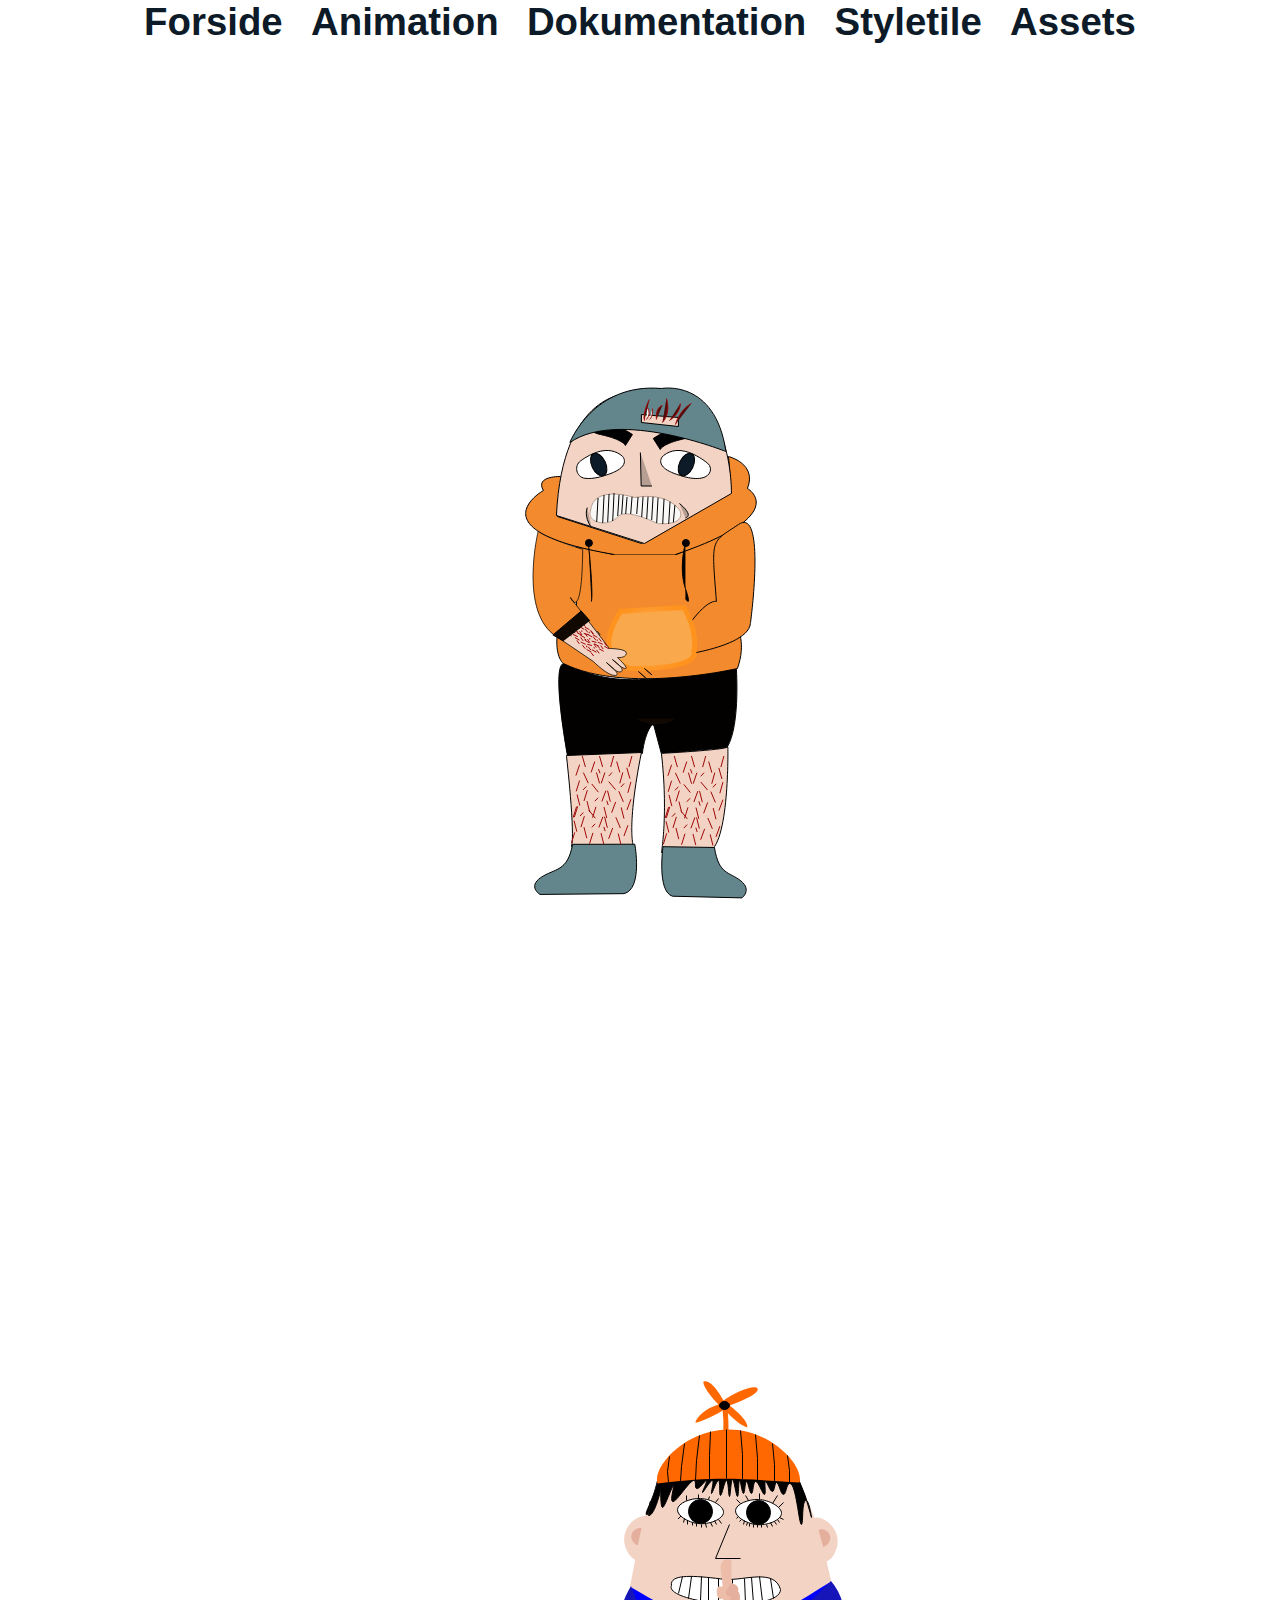
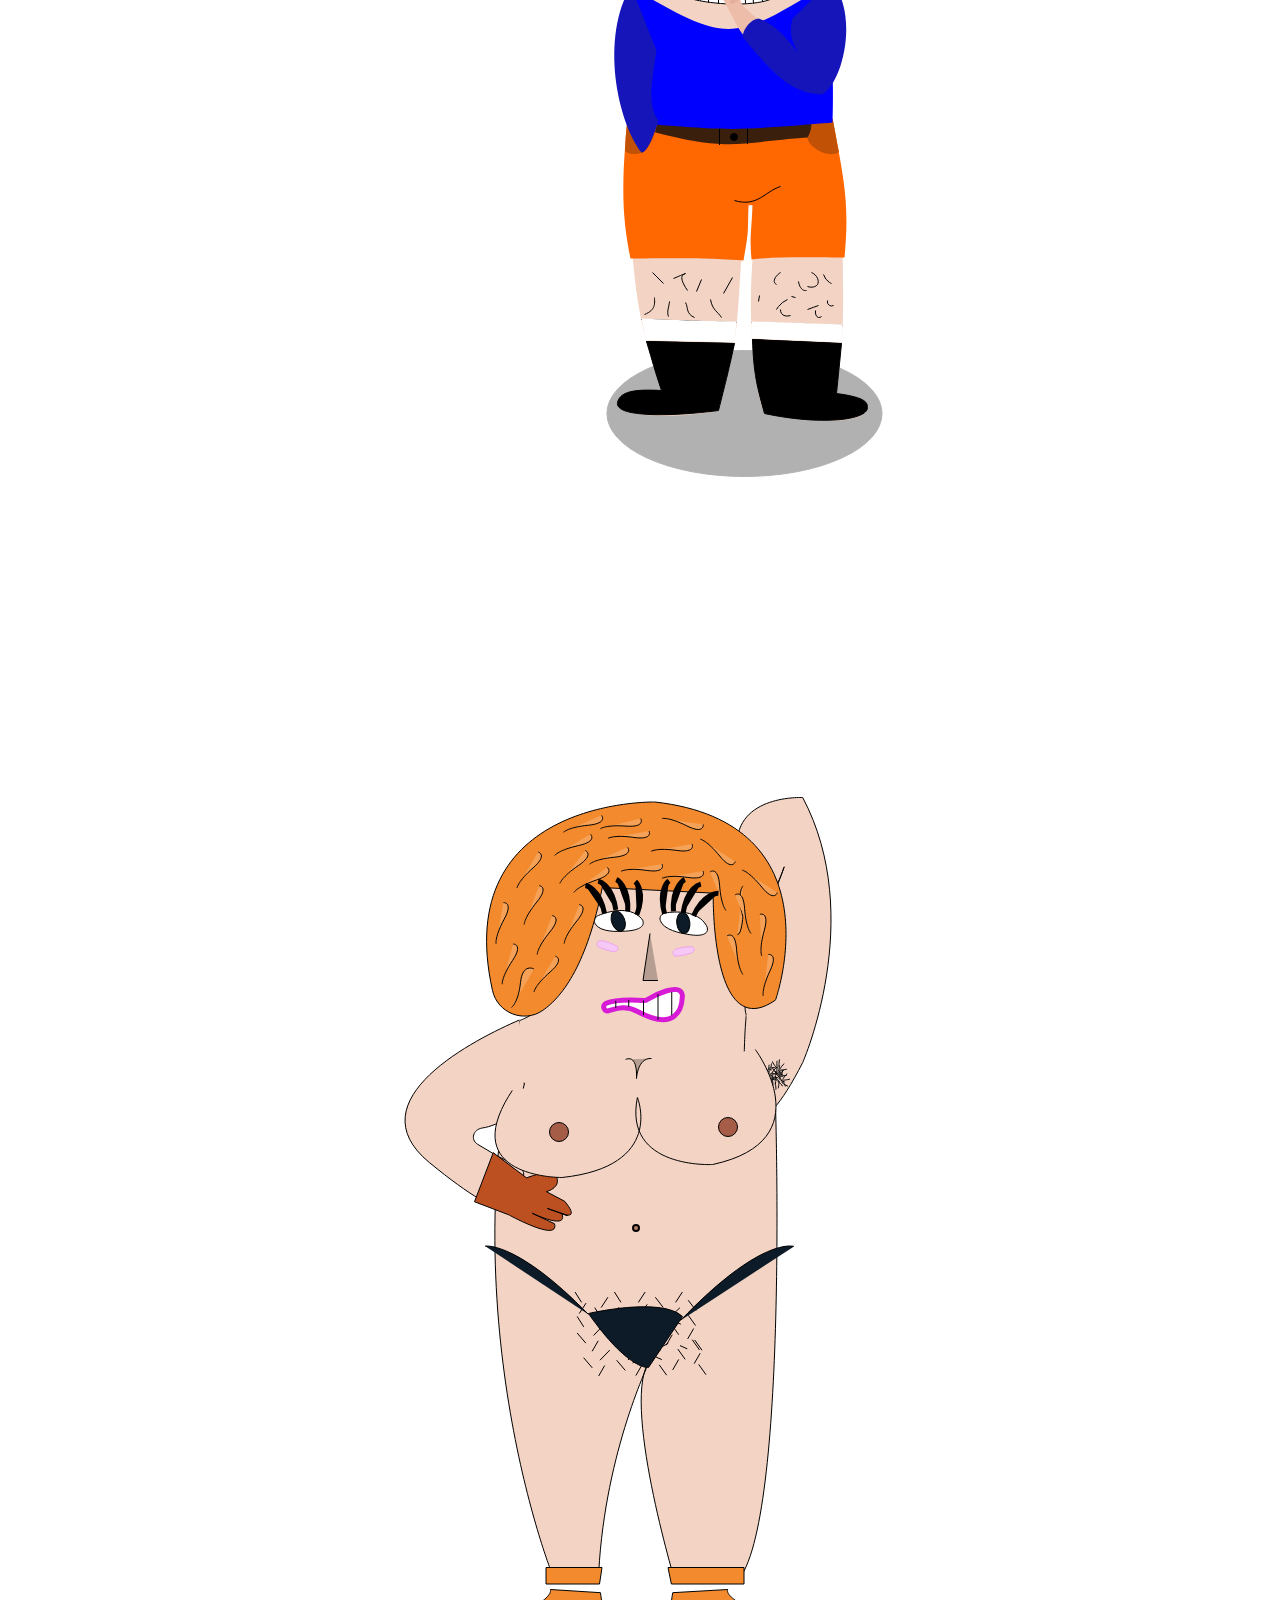
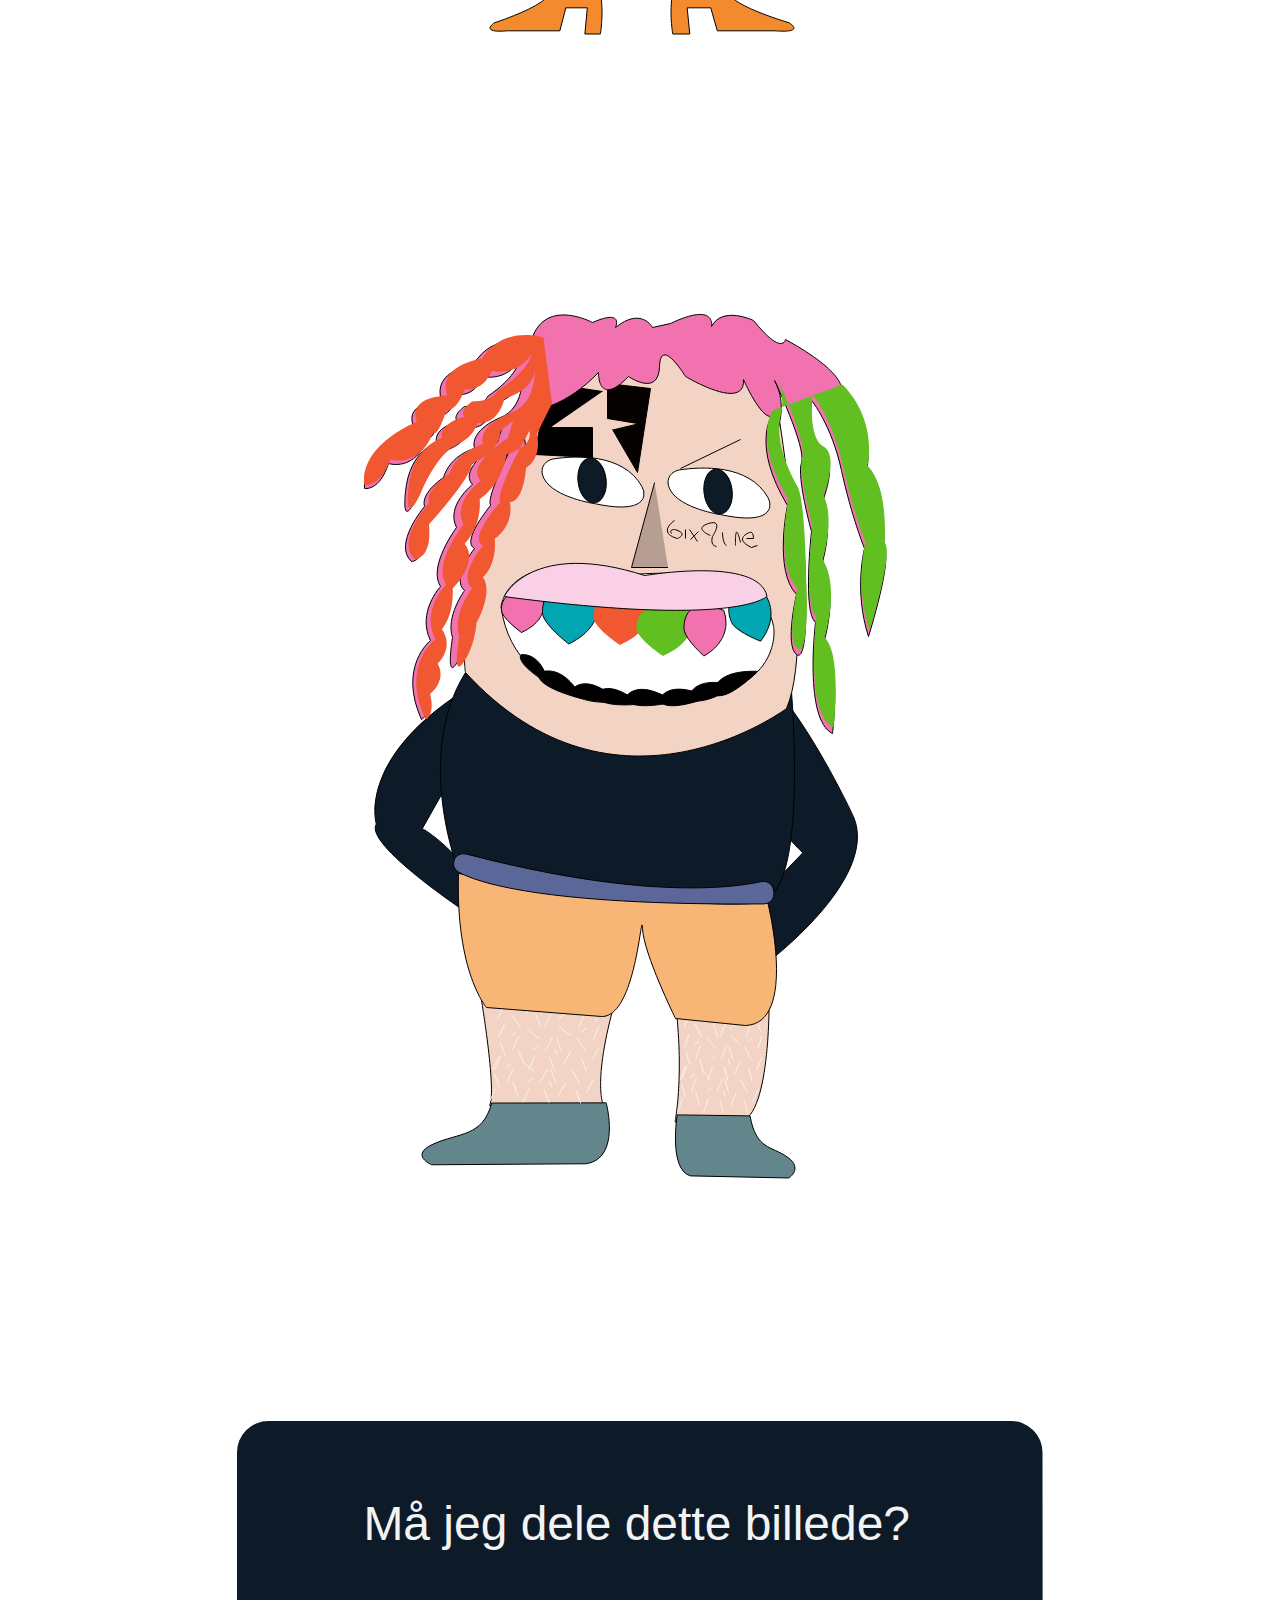
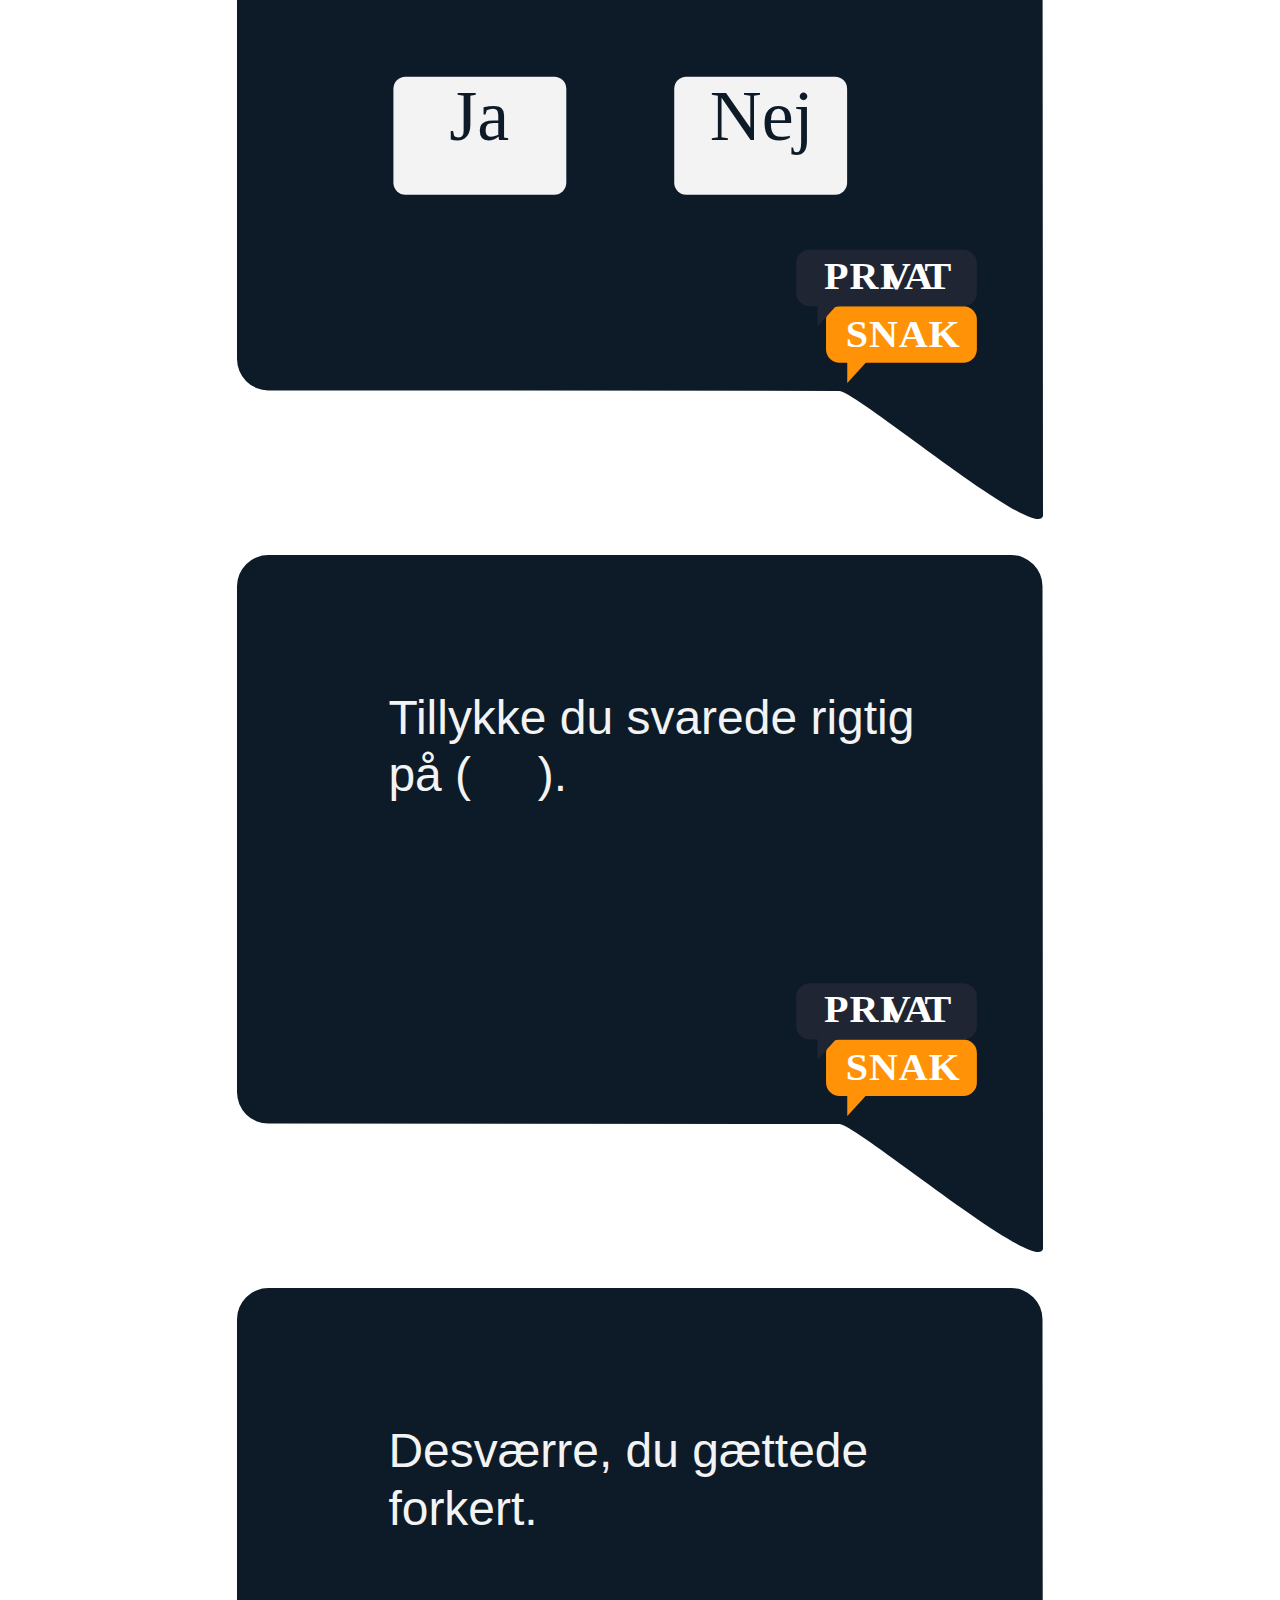
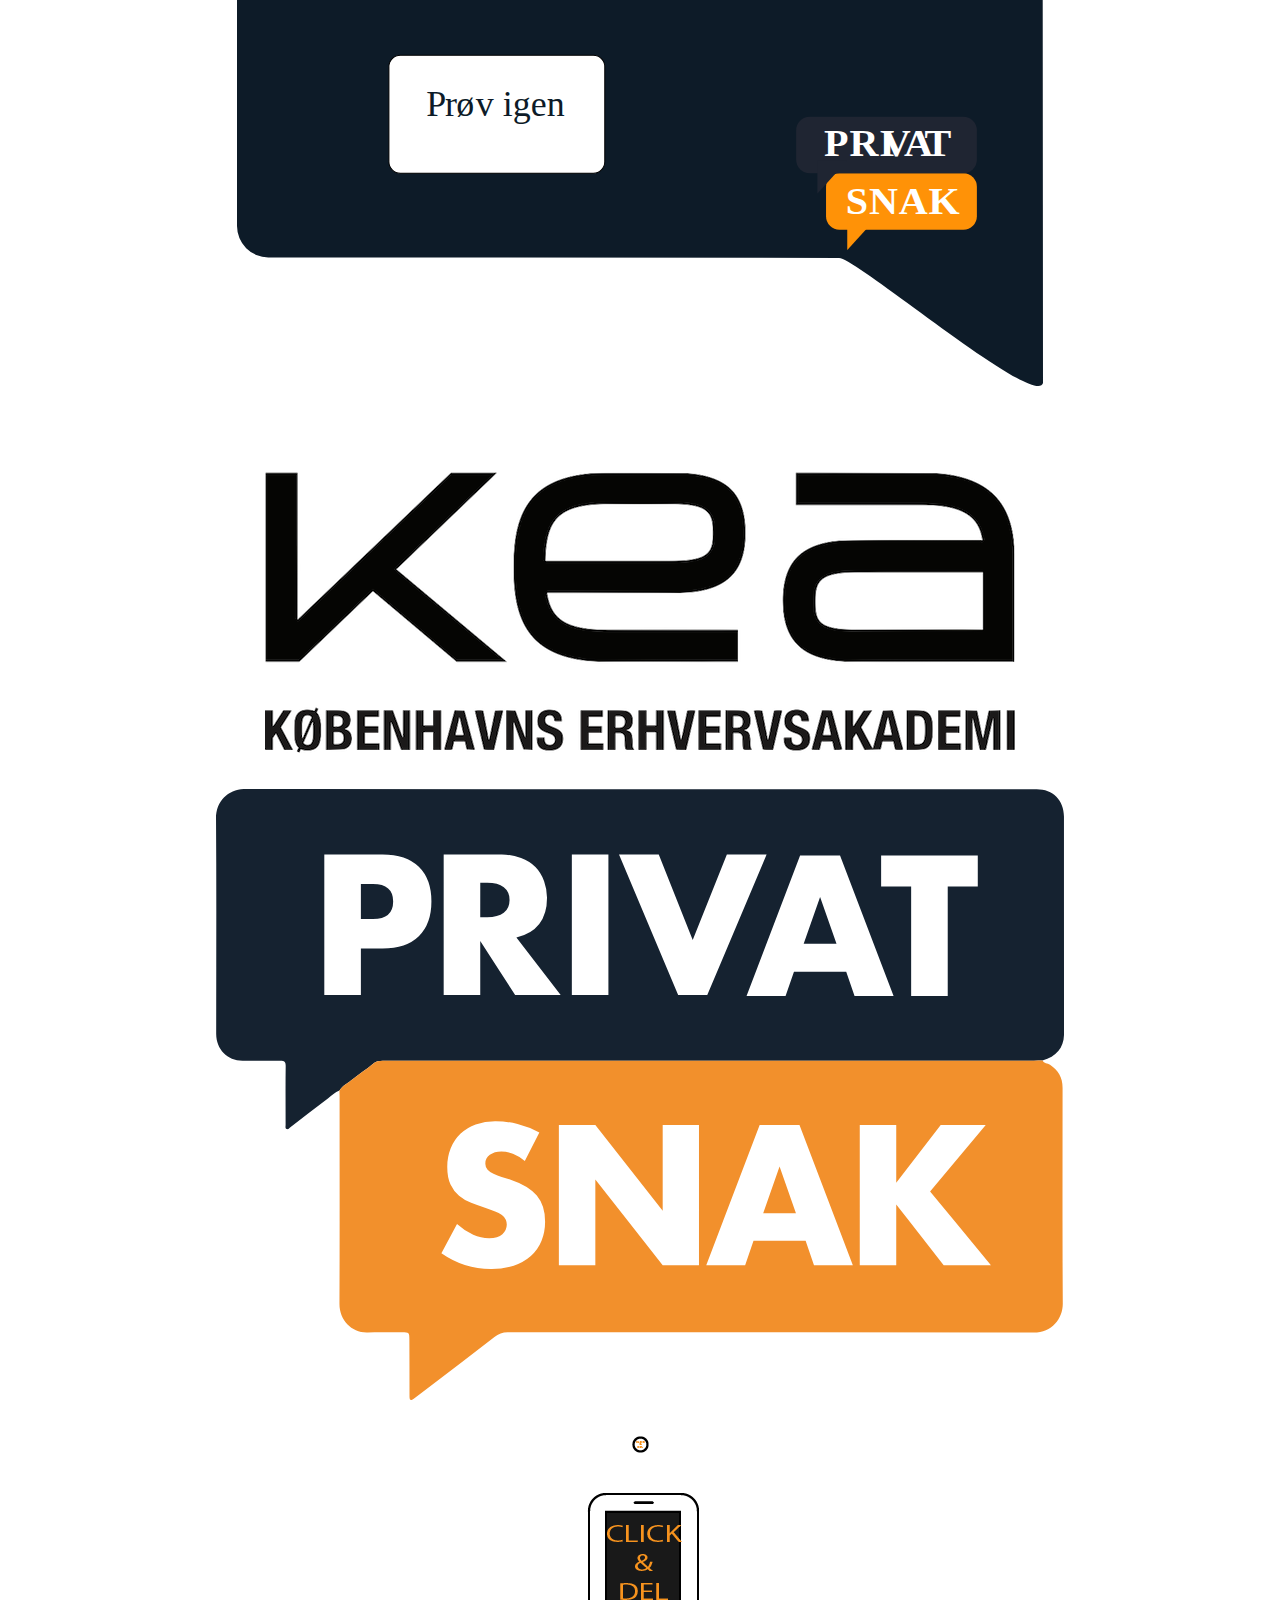
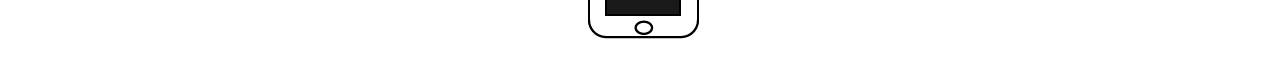
==== assetliste.html @ 9f712002 "navigation" ====
<!DOCTYPE html>
<html lang="en">

<head>
    <meta charset="UTF-8">
    <meta name="viewport" content="width=device-width, initial-scale=1.0">
    <meta http-equiv="X-UA-Compatible" content="ie=edge">
    <title> Title </title>

    <link rel="icon" type="image/png" sizes="180x180" href="Index_ikon-01.png">

    <link rel="icon" type="image/png" sizes="32x32" href="Nav%20Ikon-01.png">

    <link rel="icon" type="image/png" sizes="16x16" href="fav_ikon-01.png">

    <link rel="stylesheet" href="index.css" type="text/css">

</head>
<header>

    <nav>
        <a href="forside">Forside</a>
        <a href="">Animation</a>
        <a href="index.html">Dokumentation</a>
        <a href="styletile.html">Styletile</a>
        <a href="assetliste.html">Assets</a>
    </nav>

</header>

<body>
    <p> <img alt="baggrund" src="baggrund_redesign-01.svg"> </p>
    <p> <img alt="forgrund" src="forgrund.svg"> </p>
    <p> <img alt="telefon" src="phone_walk_rettet-01.svg"> </p>
    <p> <img alt="doer aaben" src="doer_aaben.svg"> </p>
    <p> <img alt="doer lukket" src="doer_lukket.svg"> </p>
    <p> <img alt="hovedperson" src="hovedpersonen-01.svg"> </p>
    <p> <img alt="hovedperson walkcycle" src="walk_hovedpersonen-01.svg"> </p>
    <p> <img alt="noerd" src="noerd_walkcycle_ny-01.svg"> </p>
    <p> <img alt="noerd" src="noerd_sprite_tilkasper-01.svg"> </p>
    <p> <img alt="kvinde" src="noegen_dame-01.svg"> </p>
    <p> <img alt="kvinde walkcycle" src="kvinde_walkcycle-01.svg"> </p>
    <p> <img alt="kat" src="kat_walkcycle_done-01.svg"> </p>
    <p> <img alt="6ix9ine" src="6ix9ine-01.svg"> </p>
    <p> <img alt="6ix9ine walkcycle" src="walk_6ix9ine-01.svg"> </p>
    <p> <img alt="valg" src="valg_01.svg"> </p>
    <p> <img alt="rigtigt valg" src="rigtigt_svar.svg"> </p>
    <p> <img alt="forkert valg" src="forkert_valg.svg"> </p>
    <p> <img alt="pjece" src="pjece_logoer_projekt-01.svg"> </p>
    <p> <img alt="kea logo" src="Kea_logo.png"> </p>
    <p> <img alt="privat snak logo" src="PrivatSnak_logo.svg"> </p>
    <p> <img alt="ikon" src="fav_ikon-01.png"></p>
    <p> <img alt="click og del" src="Index_ikon-01.png"> </p>
</body>

</html>
---- index.css ----
body {
    margin: 0 auto;
    width: 100%;
    display: flex;
    flex-direction: column;
    align-items: center;
    text-align: center;
    background: white;

}

#styletile {
    width: 100%;
    height: 100%;
}

h1 {
    font-family: arial;
    color: #F8B676;
}

#idebeskrivelse p {
    width: 90vw;
    font-family: arial;

}


#moodboard object {
    width: 90vw;
    height: 600px;

}

#sekvensdiagram object {
    width: 50vw;
    height: 700px;
}

#flowchart object {
    width: 50vw;
    height: 600px;
}

#layoutdiagram object {
    width: 50vw;
    height: 600px;
}

header h1 {
    color: #F38B2E;
    height: 40px;
    align-self: stretch;

}

header h1 {
    color: #F38B2E;
    font-family: arial;
    font-size: 6vw;
    padding-top: 1em;

}

header a {
    color: #0D1B28;
    font-family: arial;
    text-decoration: none;
    font-size: 3vw;
    font-weight: 600;

}

footer {
    height: 300px;
    background: white;
    align-self: stretch;
}

footer p {
    font-family: arial;
    font-size: 1.5em;
    color: #0D1B28;
    padding-top: 5em;
    margin: 0;
}

nav {
    font-family: arial;
    font-size: 1.4em;
    color: #0D1B28;
    justify-content: space-between;

    text-decoration: none;
}

nav a {
    padding: 20px 10px;
    border: 1px solid white;
}
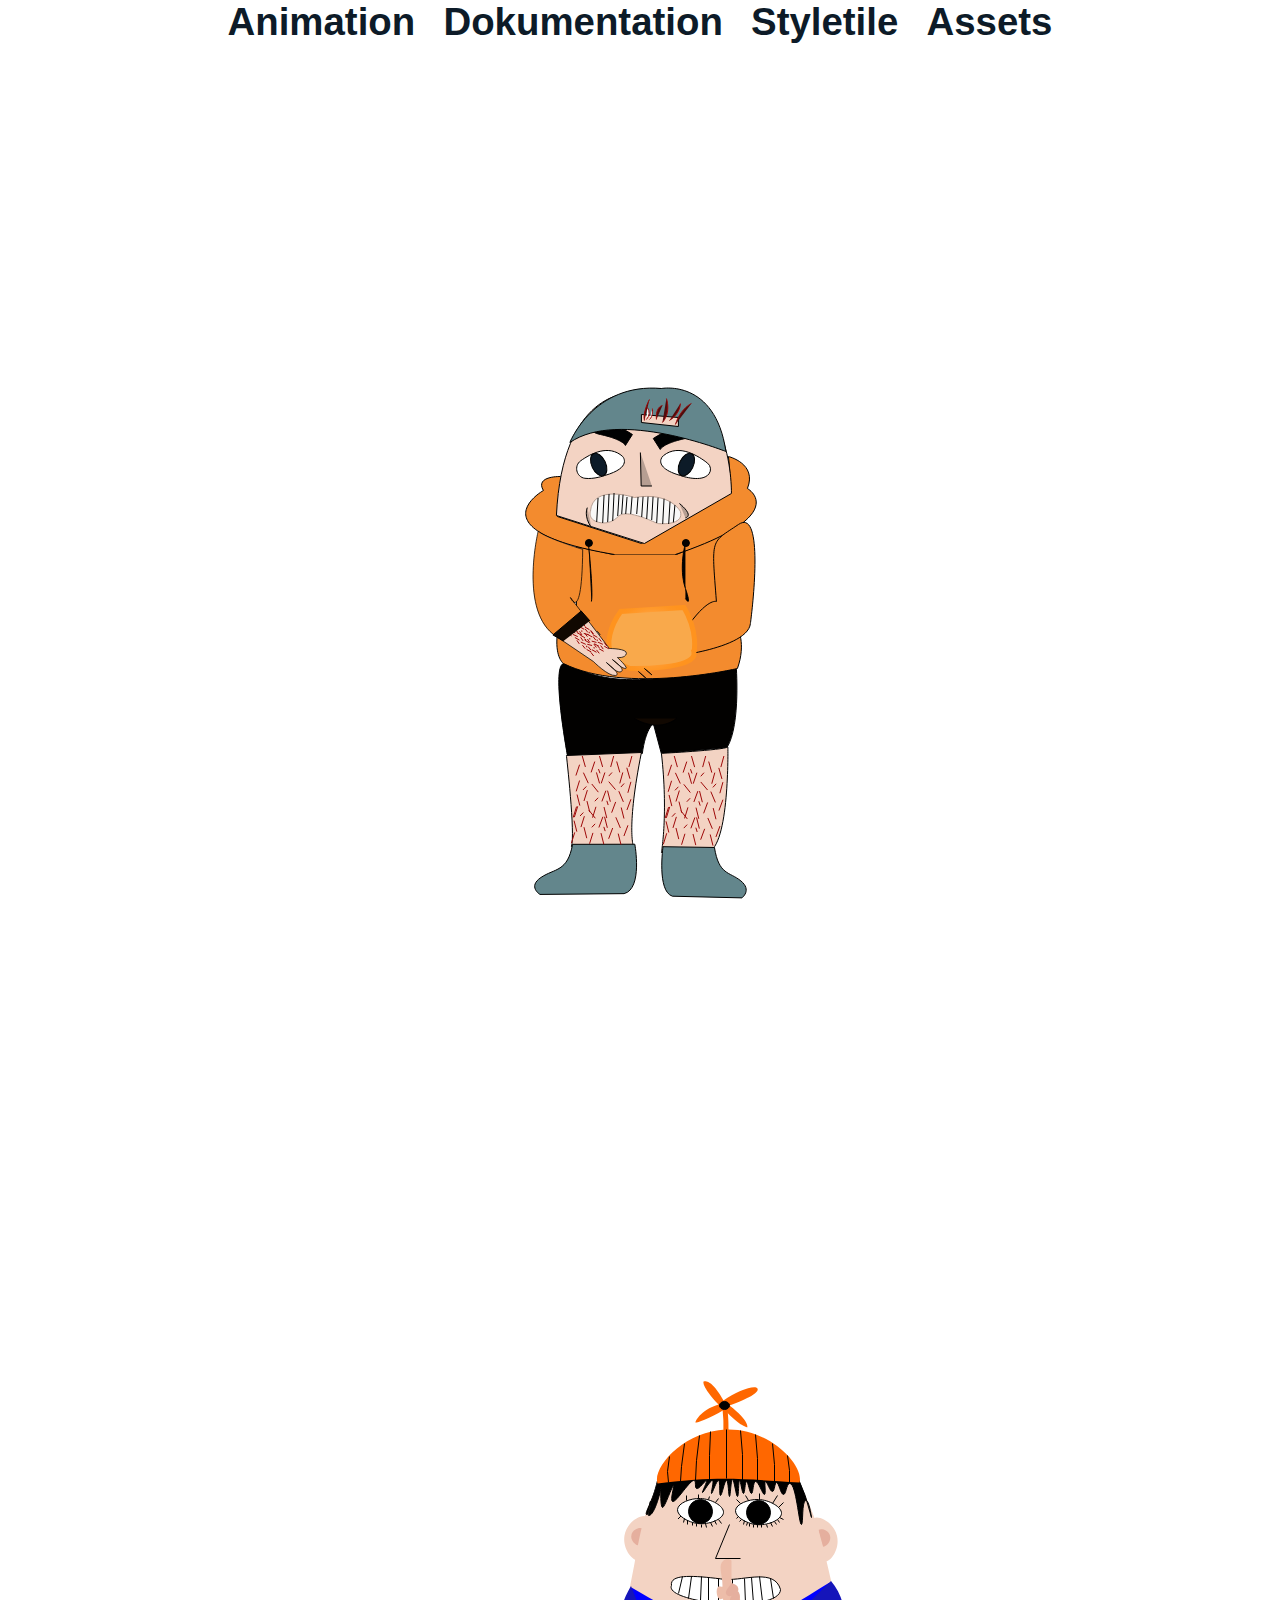
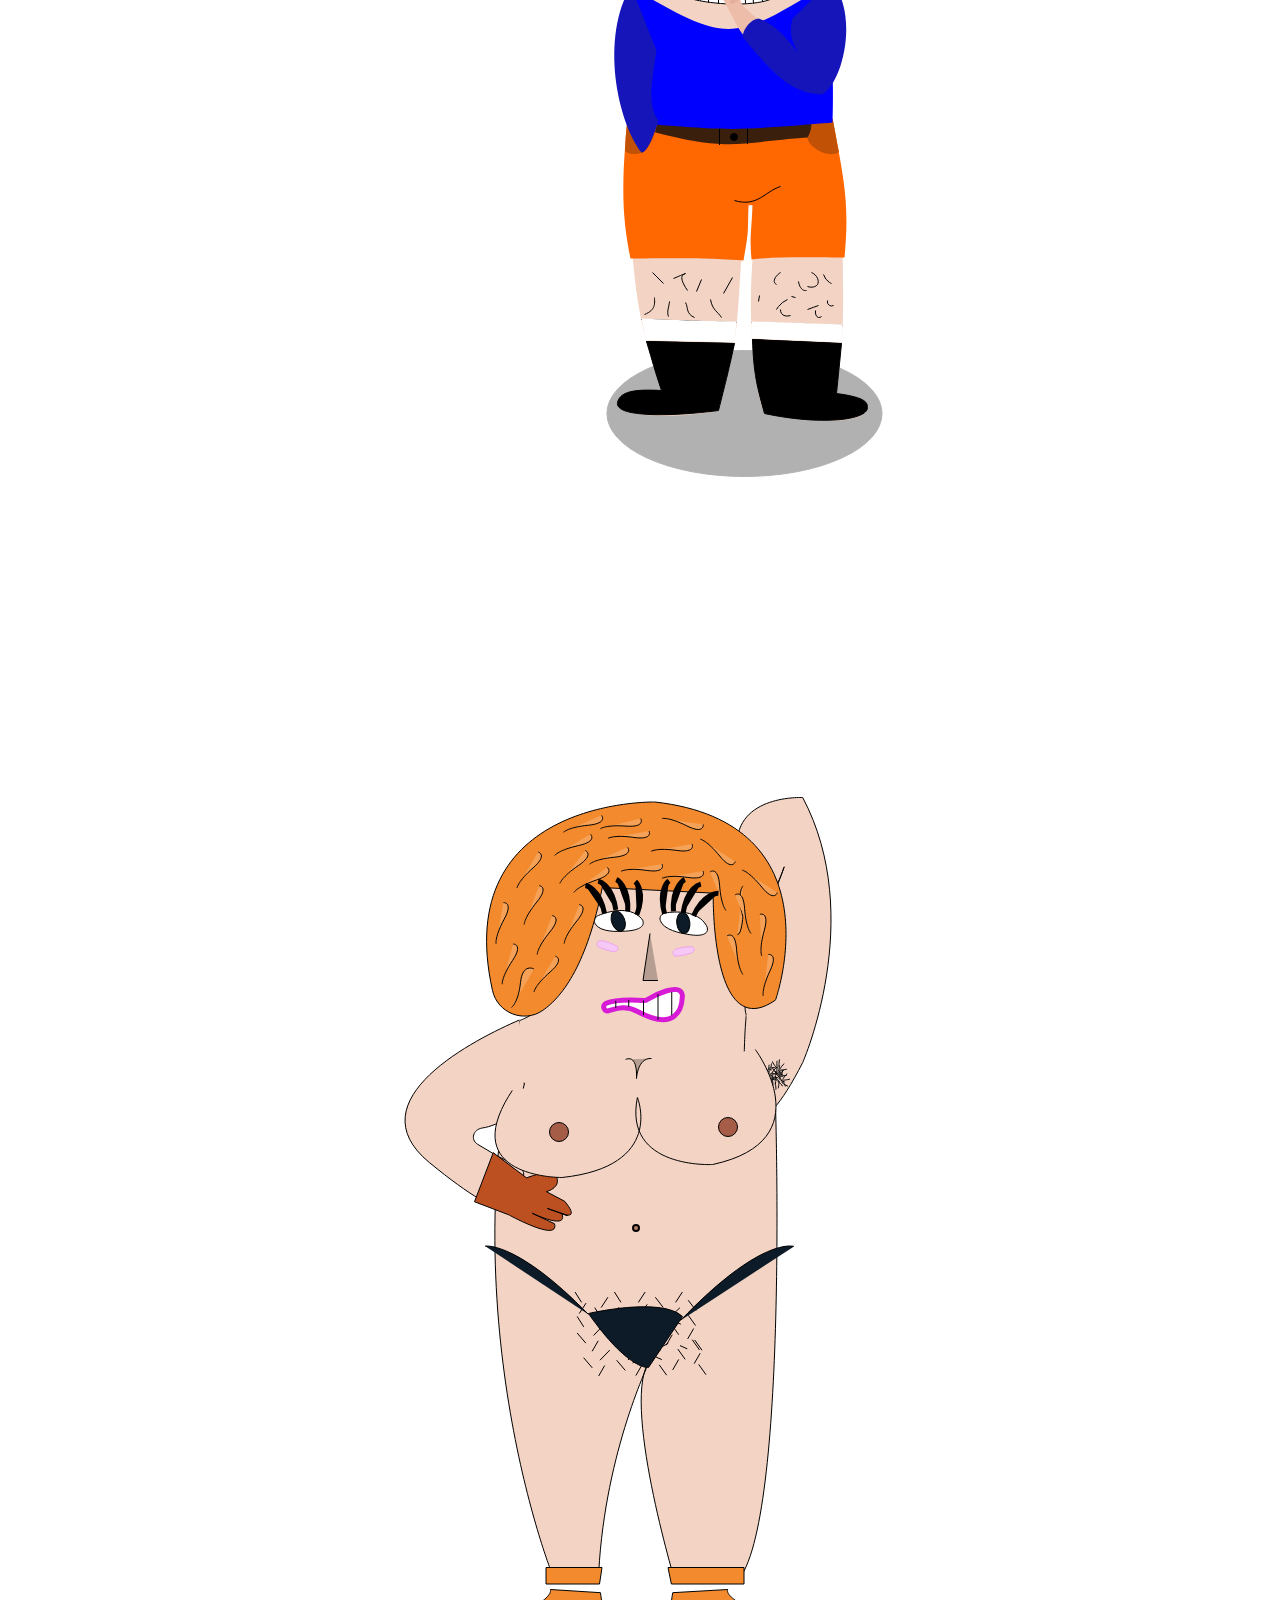
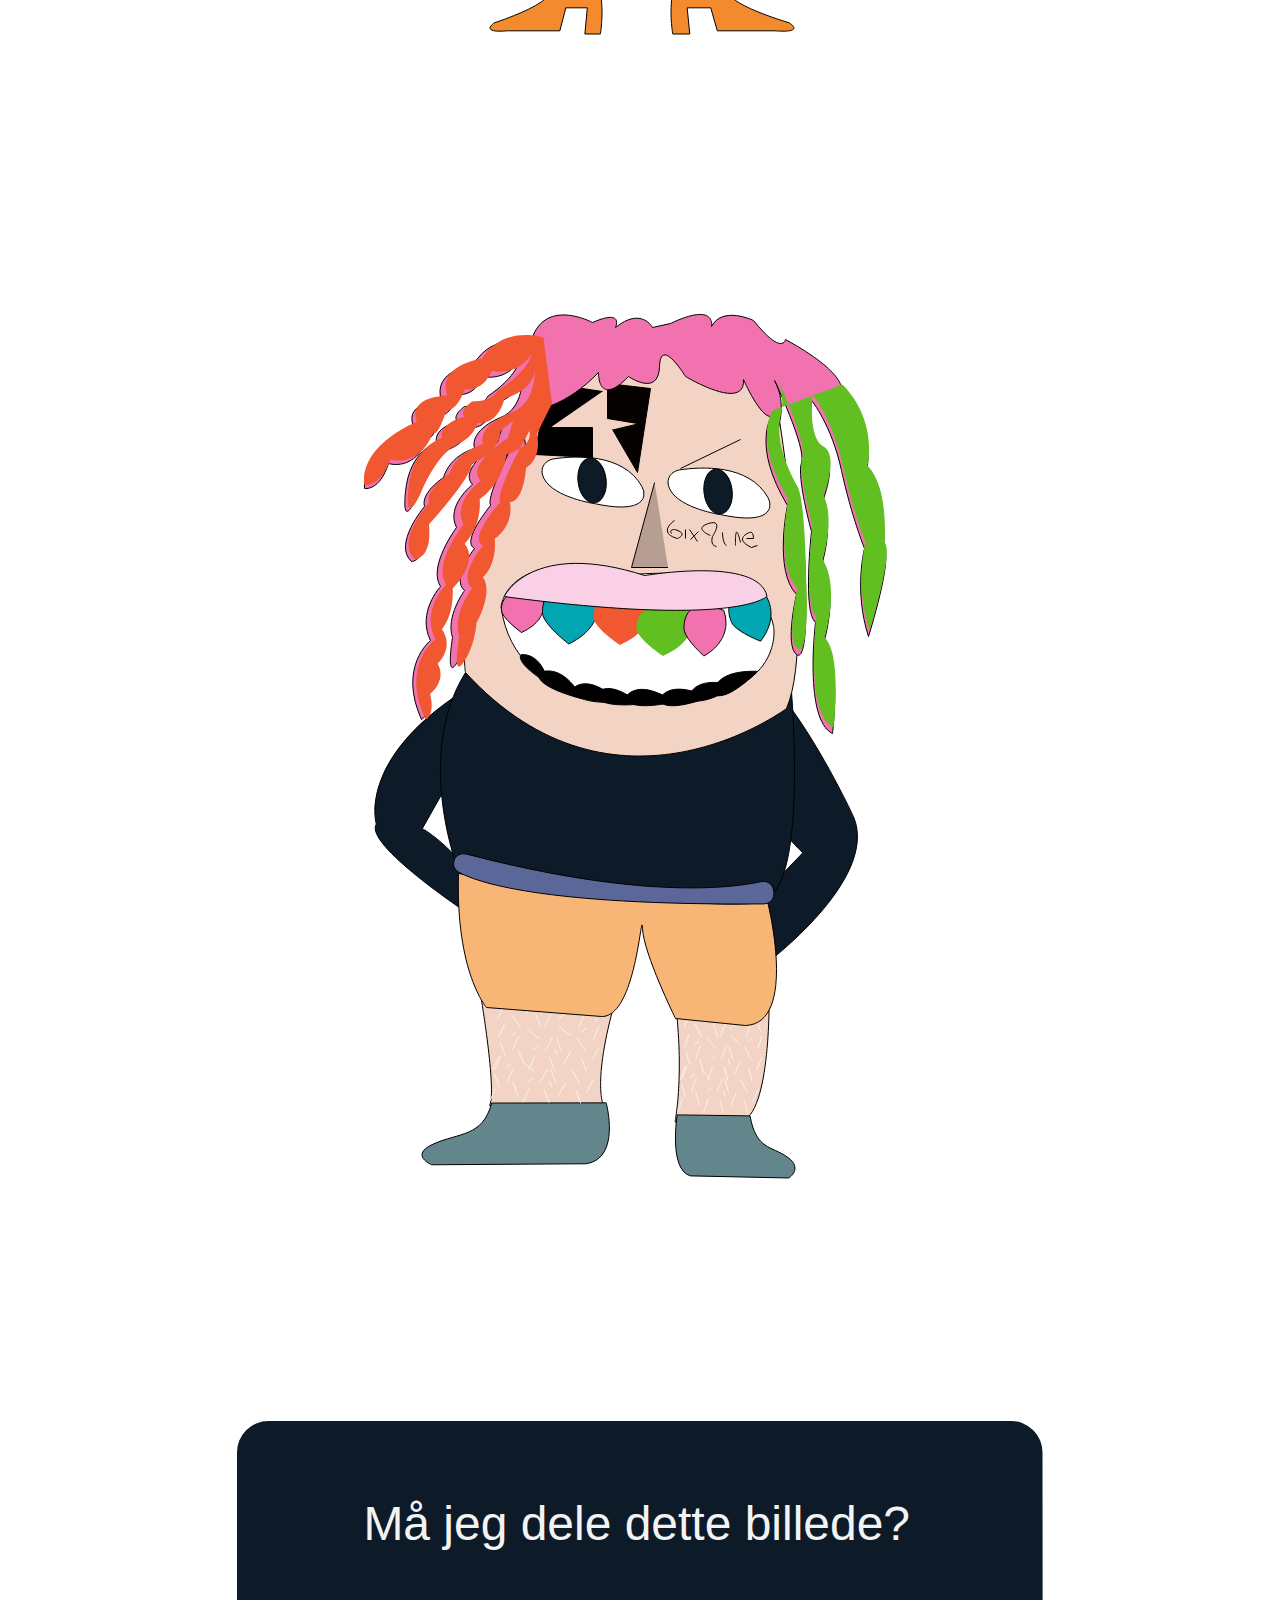
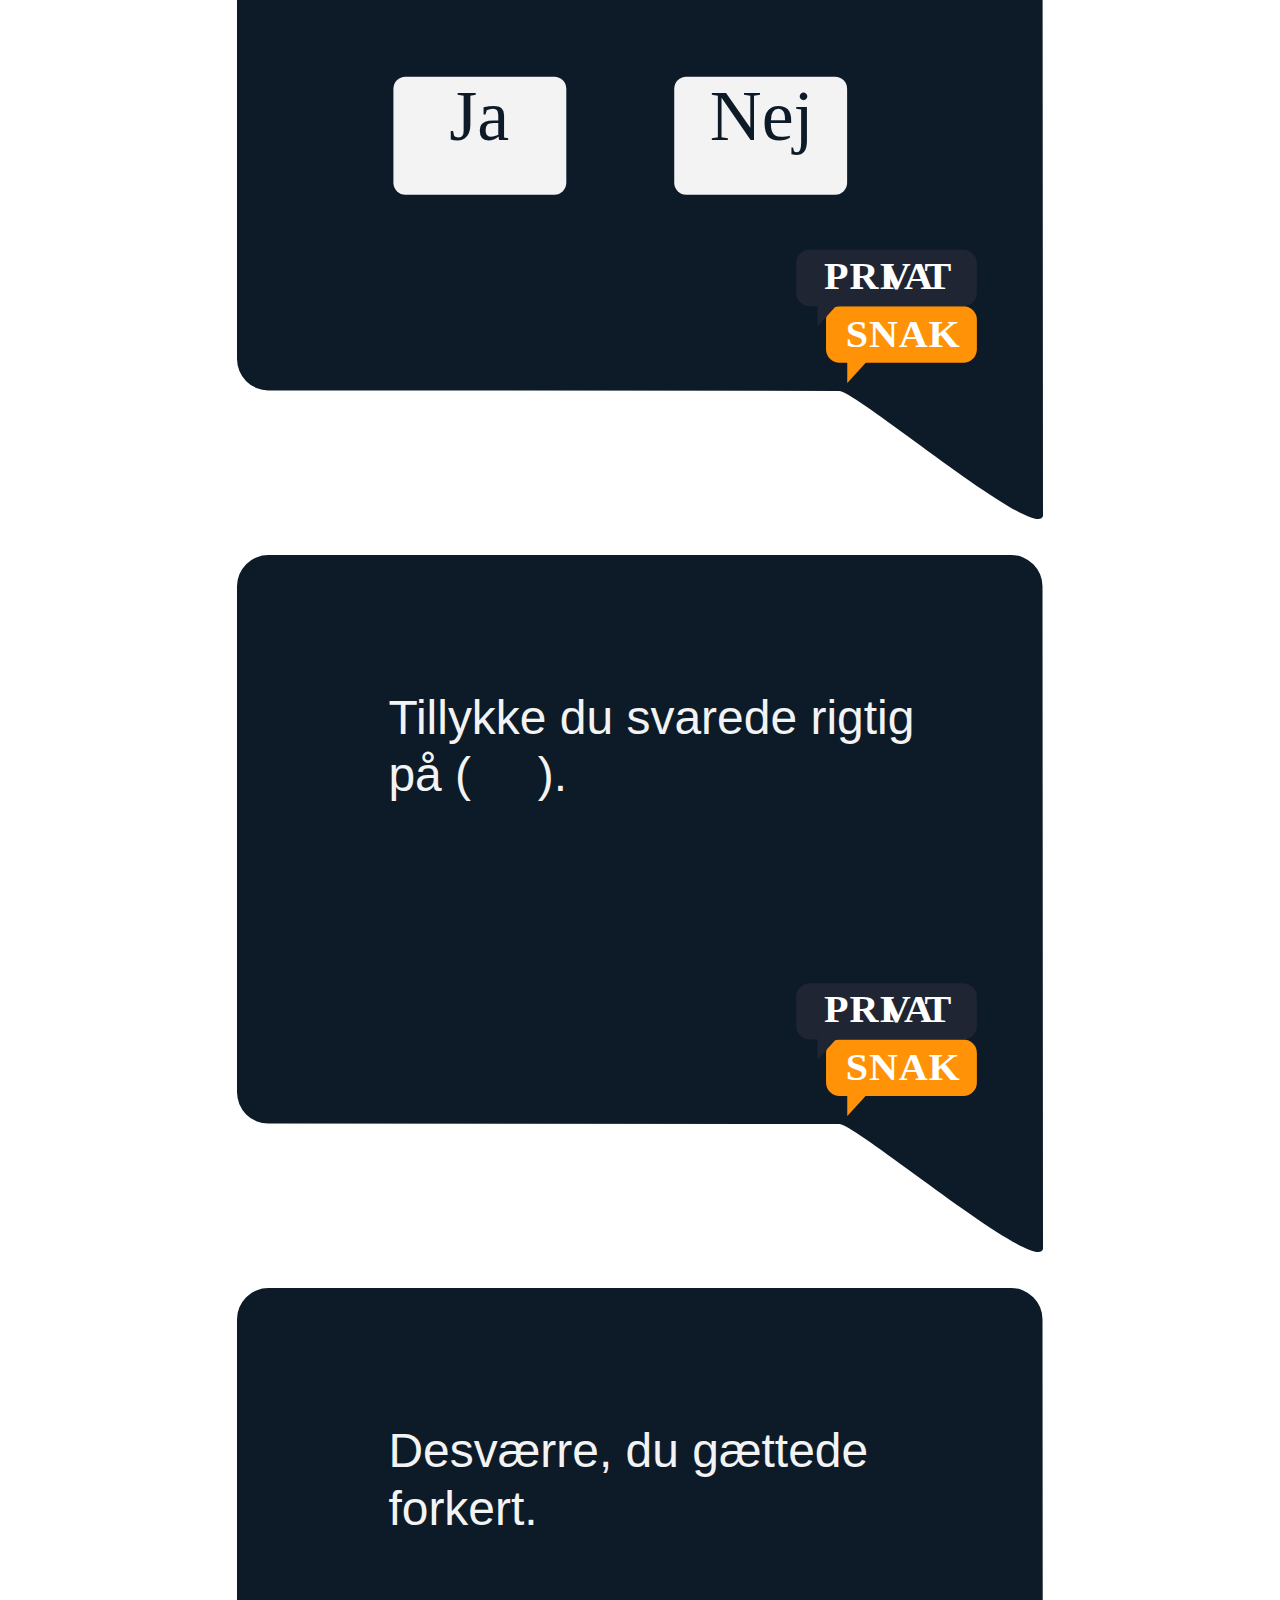
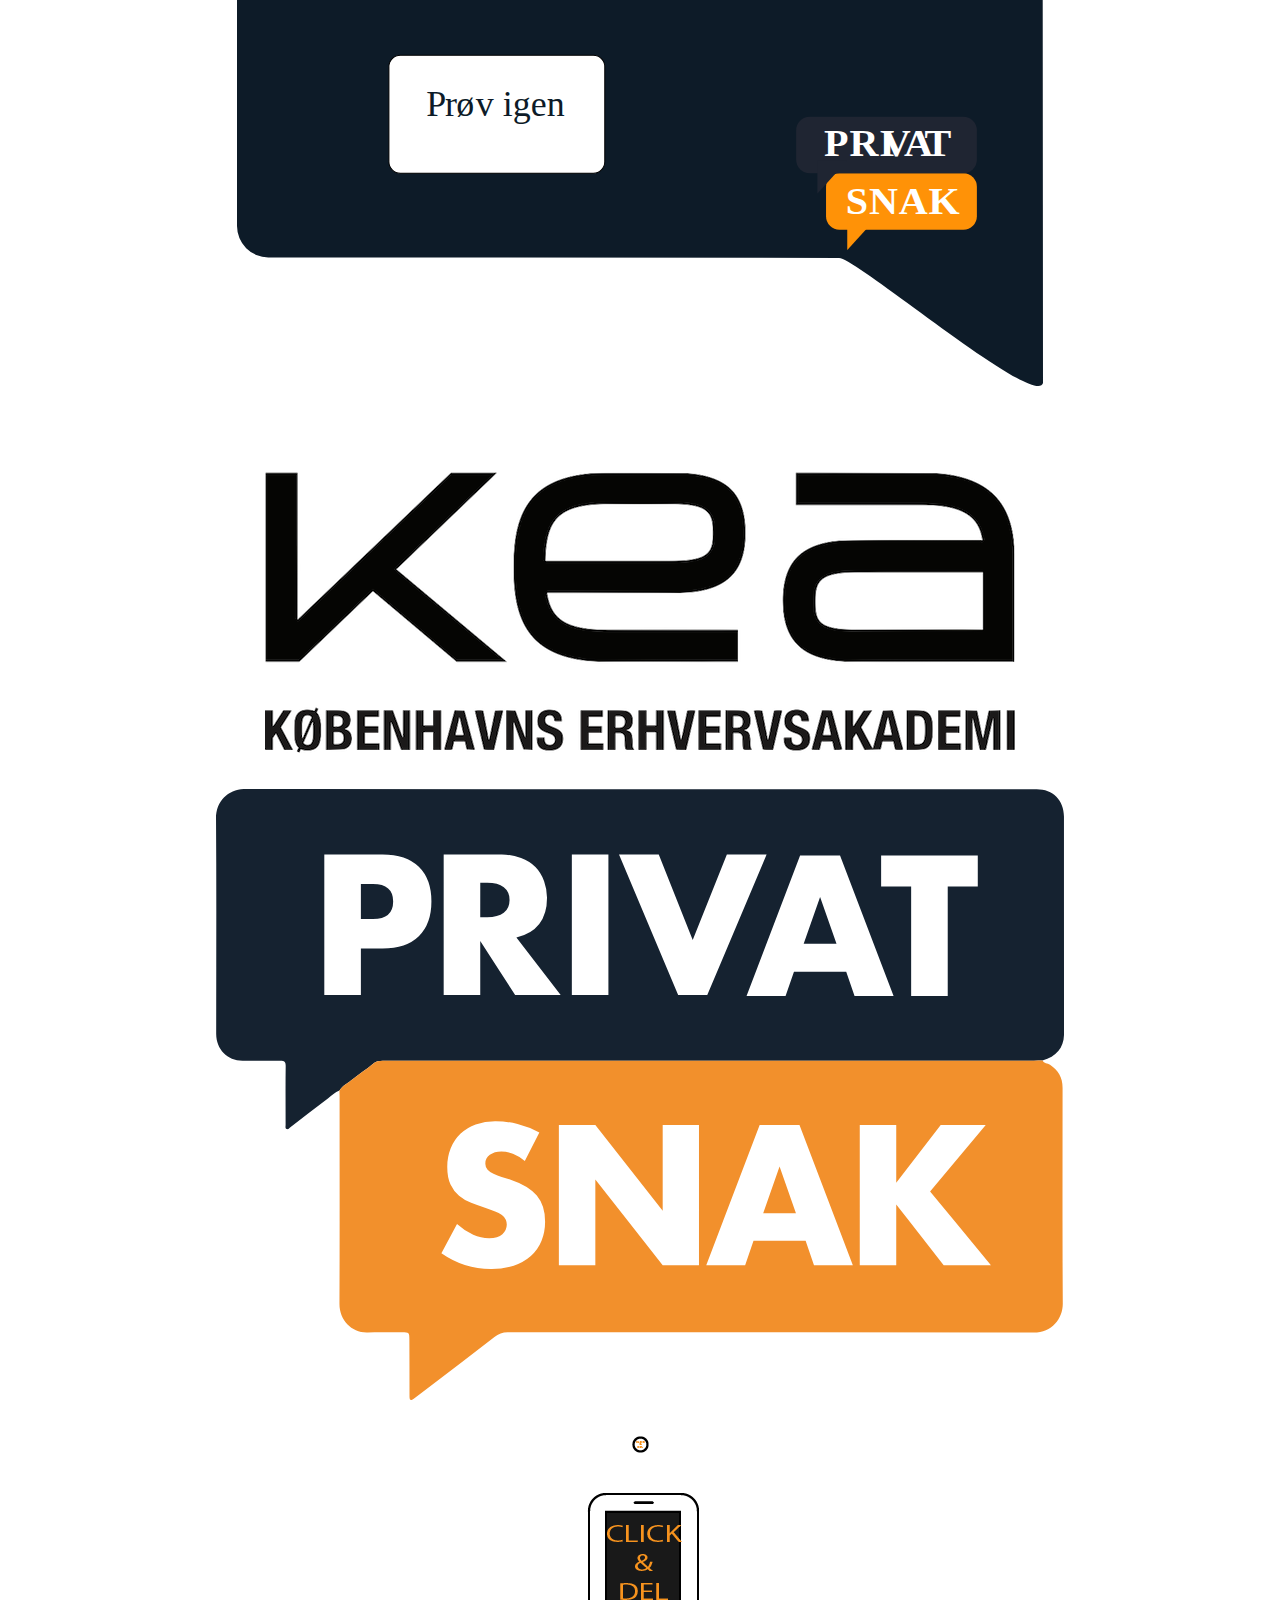
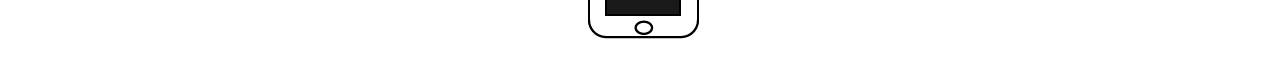
==== commit b6a9c69e: "nav: forside fjernet" ====
--- a/assetliste.html
+++ b/assetliste.html
@@ -19,7 +19,7 @@
 <header>
 
     <nav>
-        <a href="forside">Forside</a>
+
         <a href="">Animation</a>
         <a href="index.html">Dokumentation</a>
         <a href="styletile.html">Styletile</a>
--- a/index.css
+++ b/index.css
@@ -6,6 +6,8 @@
     align-items: center;
     text-align: center;
     background: white;
+
+
 
 }
 
@@ -48,17 +50,13 @@
 }
 
 header h1 {
-    color: #F38B2E;
-    height: 40px;
+    font-family: arial;
+    color: white;
+    font-size: 6.5vw;
+    padding-top: 7em;
     align-self: stretch;
-
-}
-
-header h1 {
-    color: #F38B2E;
-    font-family: arial;
-    font-size: 6vw;
-    padding-top: 1em;
+    background-image: url(forside-01.png);
+    background-size: 100%
 
 }
 
@@ -68,6 +66,7 @@
     text-decoration: none;
     font-size: 3vw;
     font-weight: 600;
+
 
 }
 
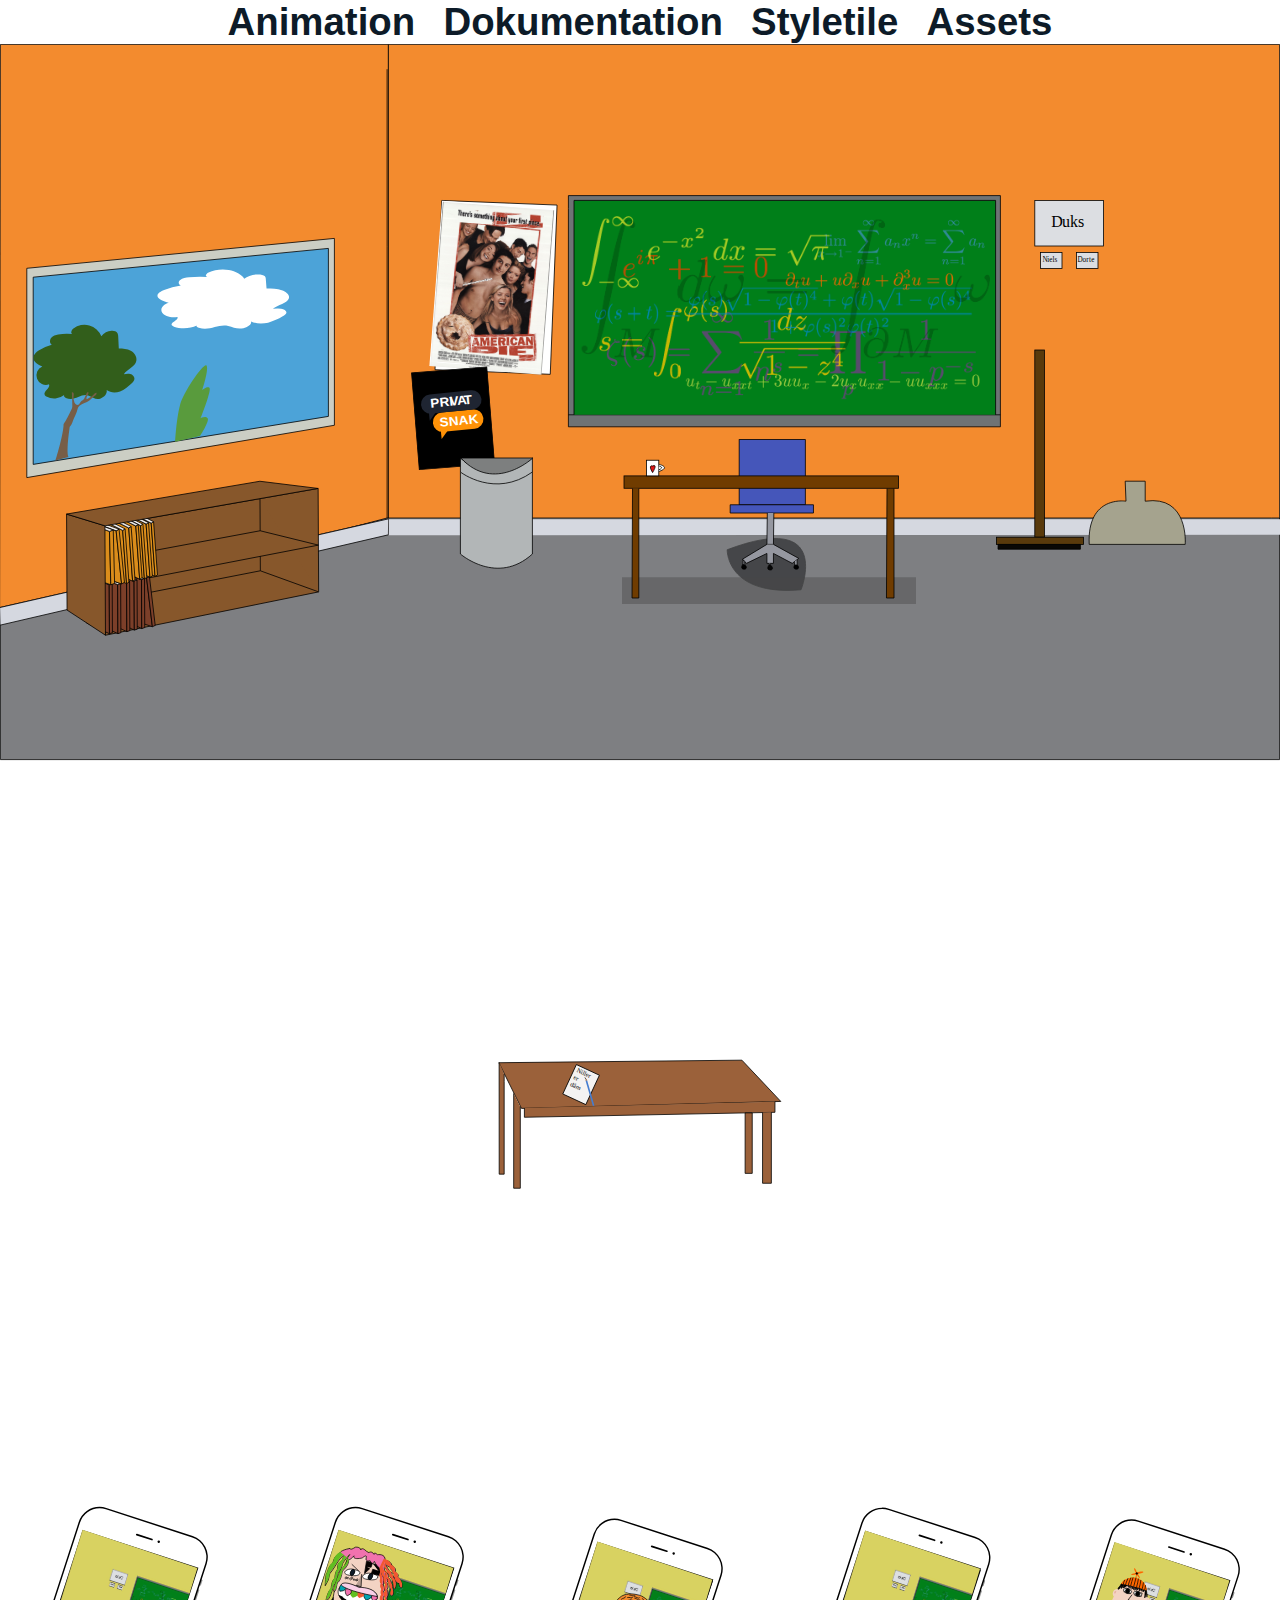
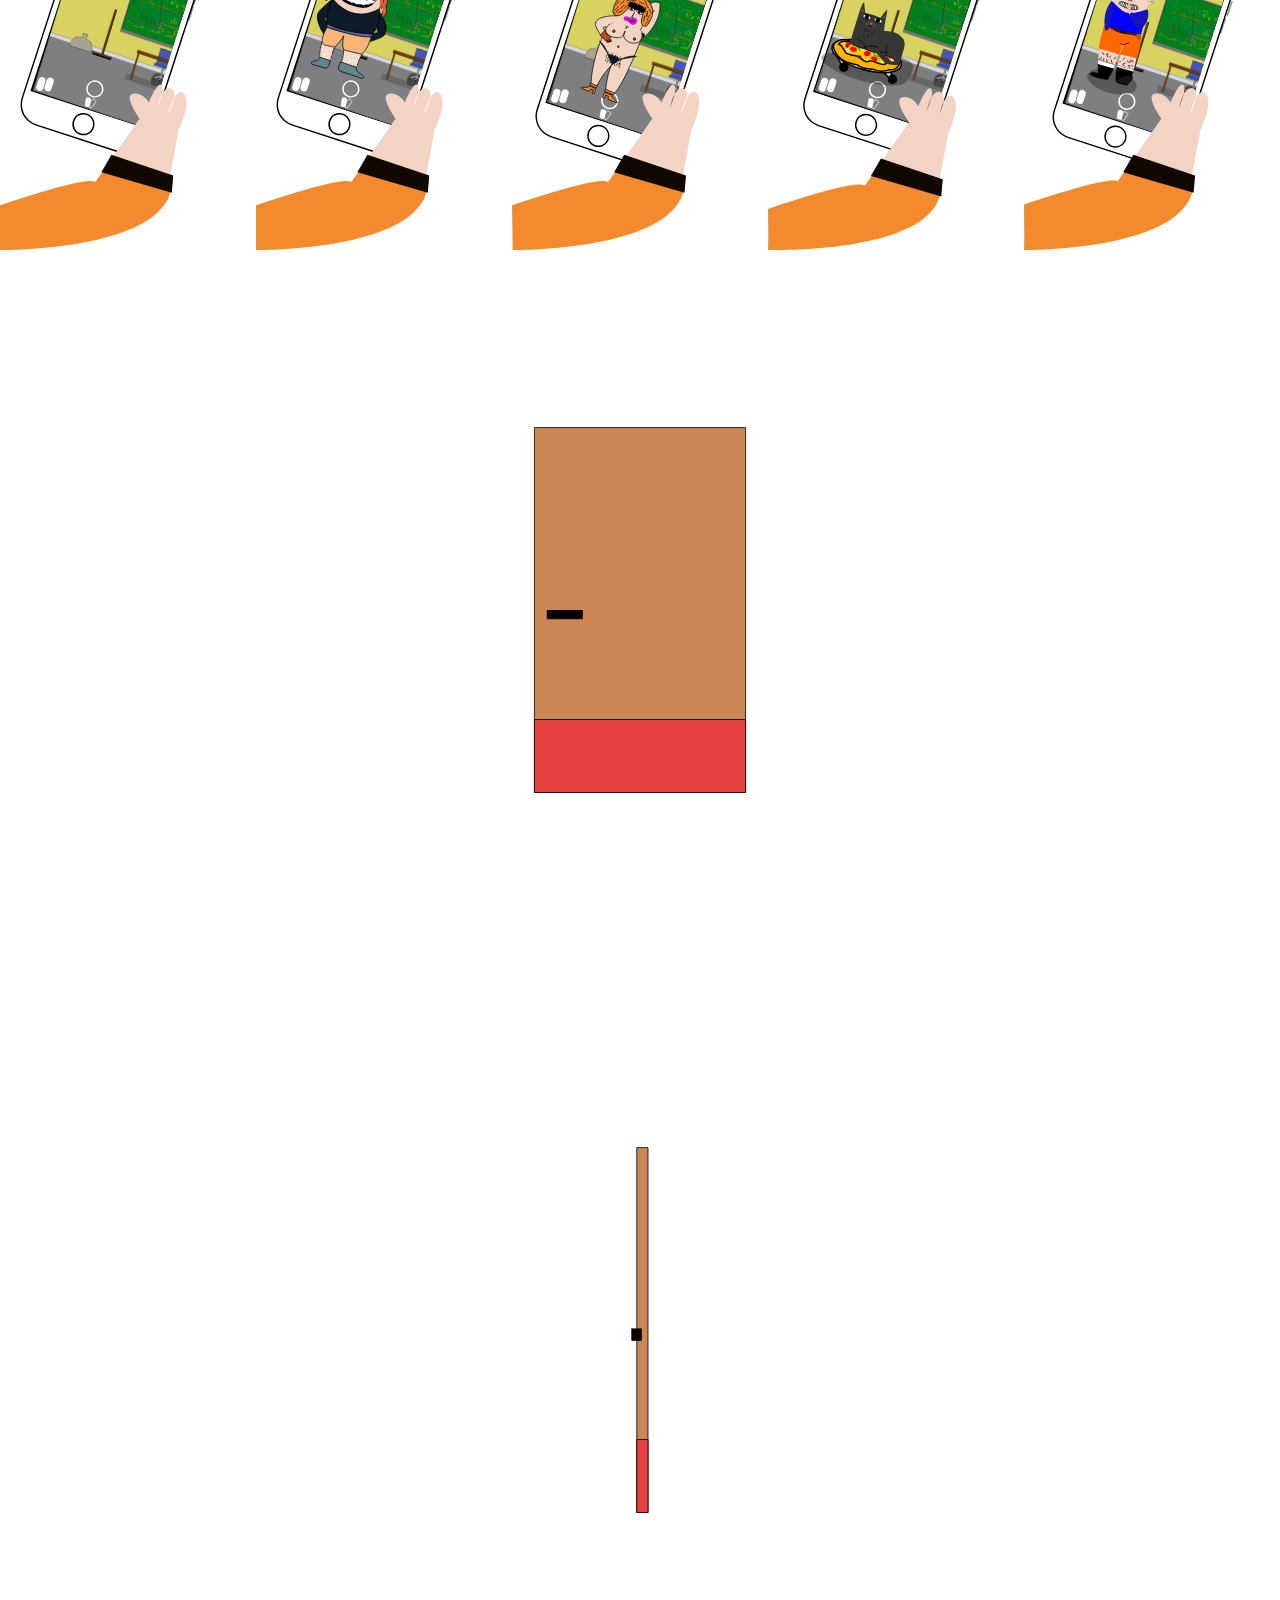
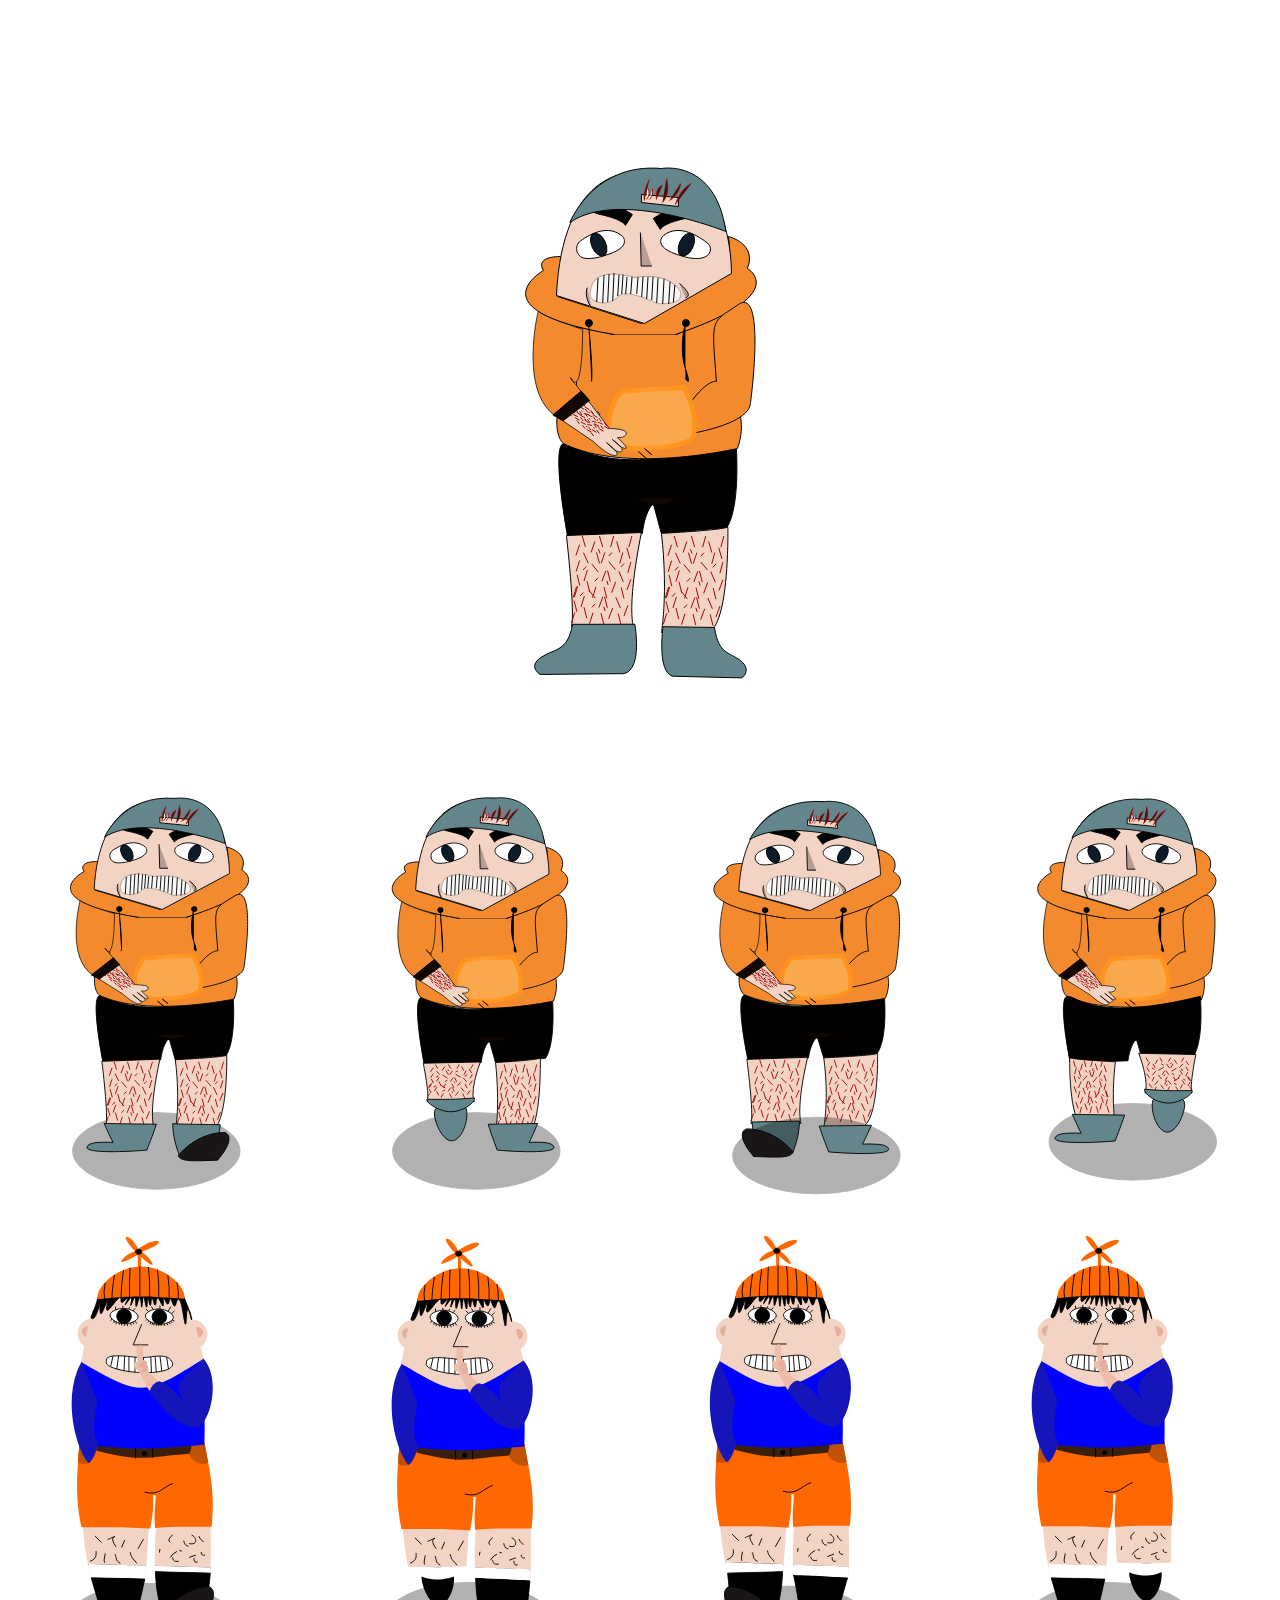
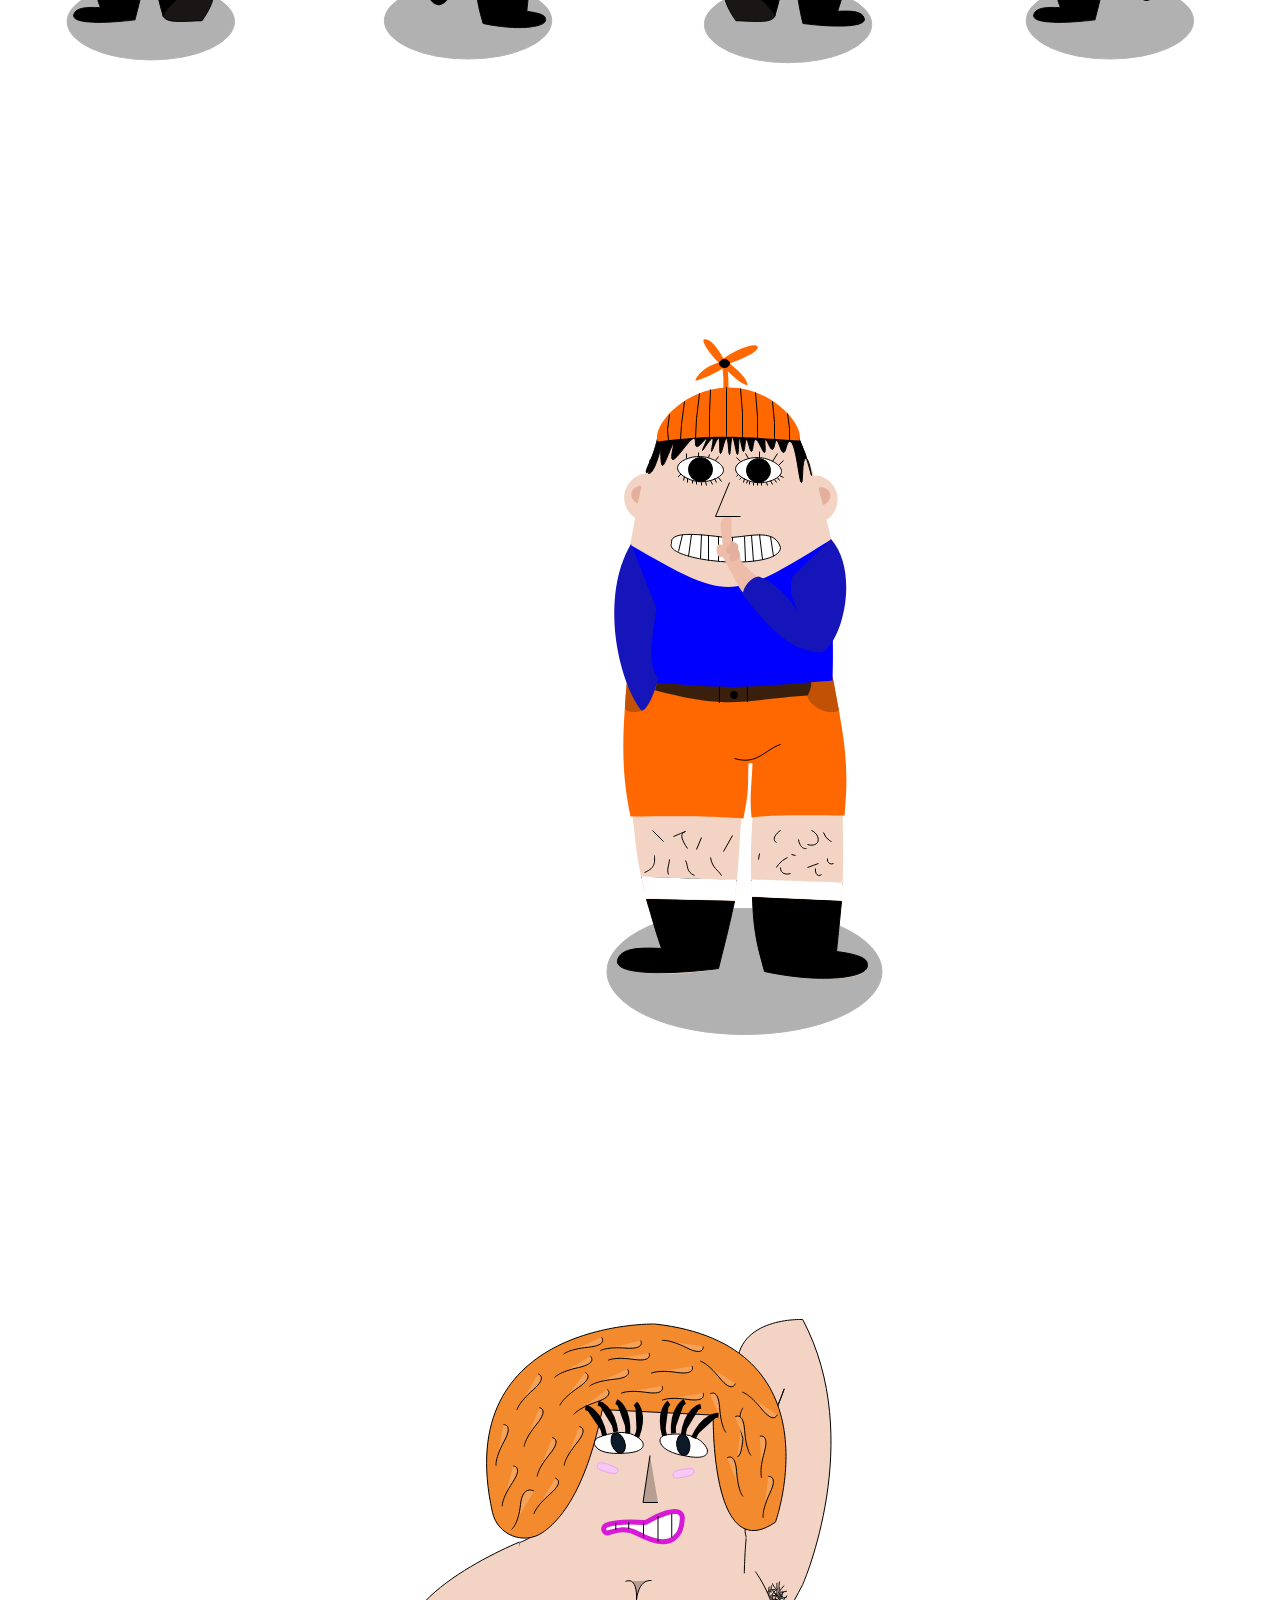
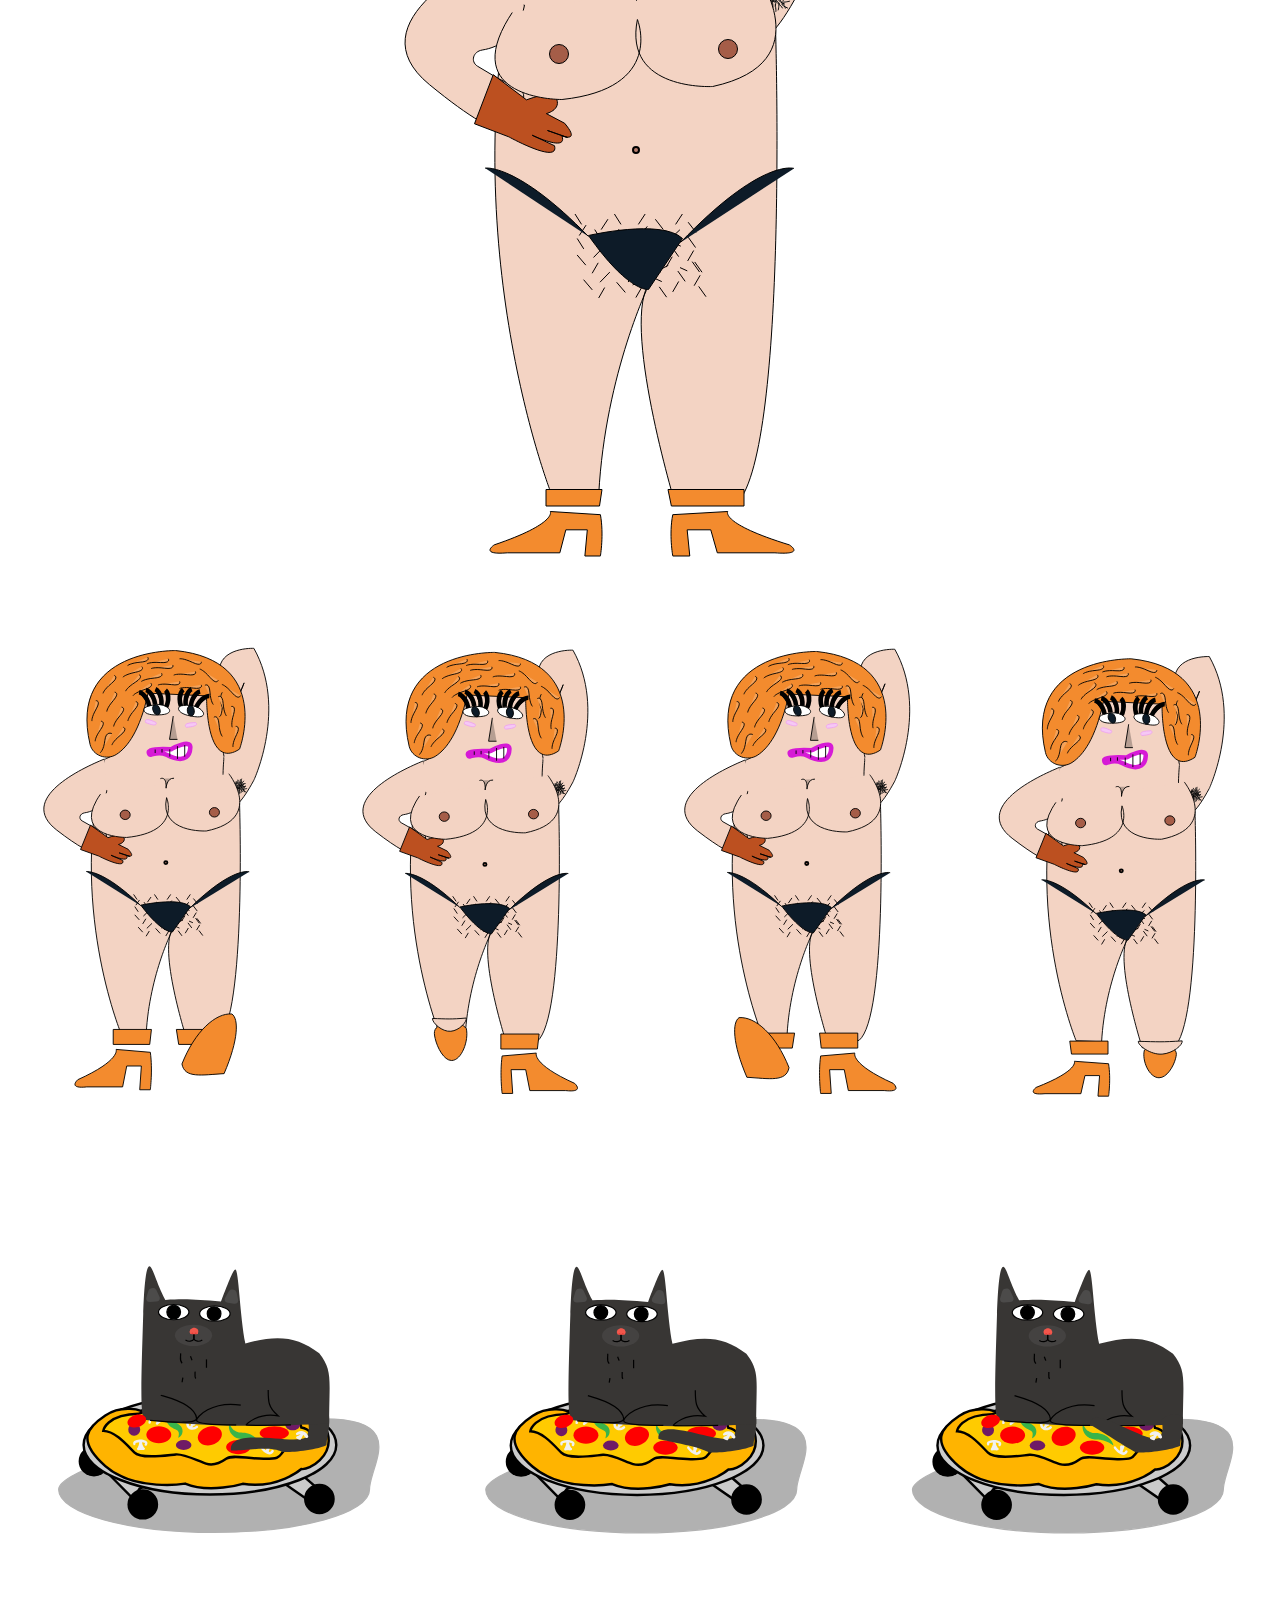
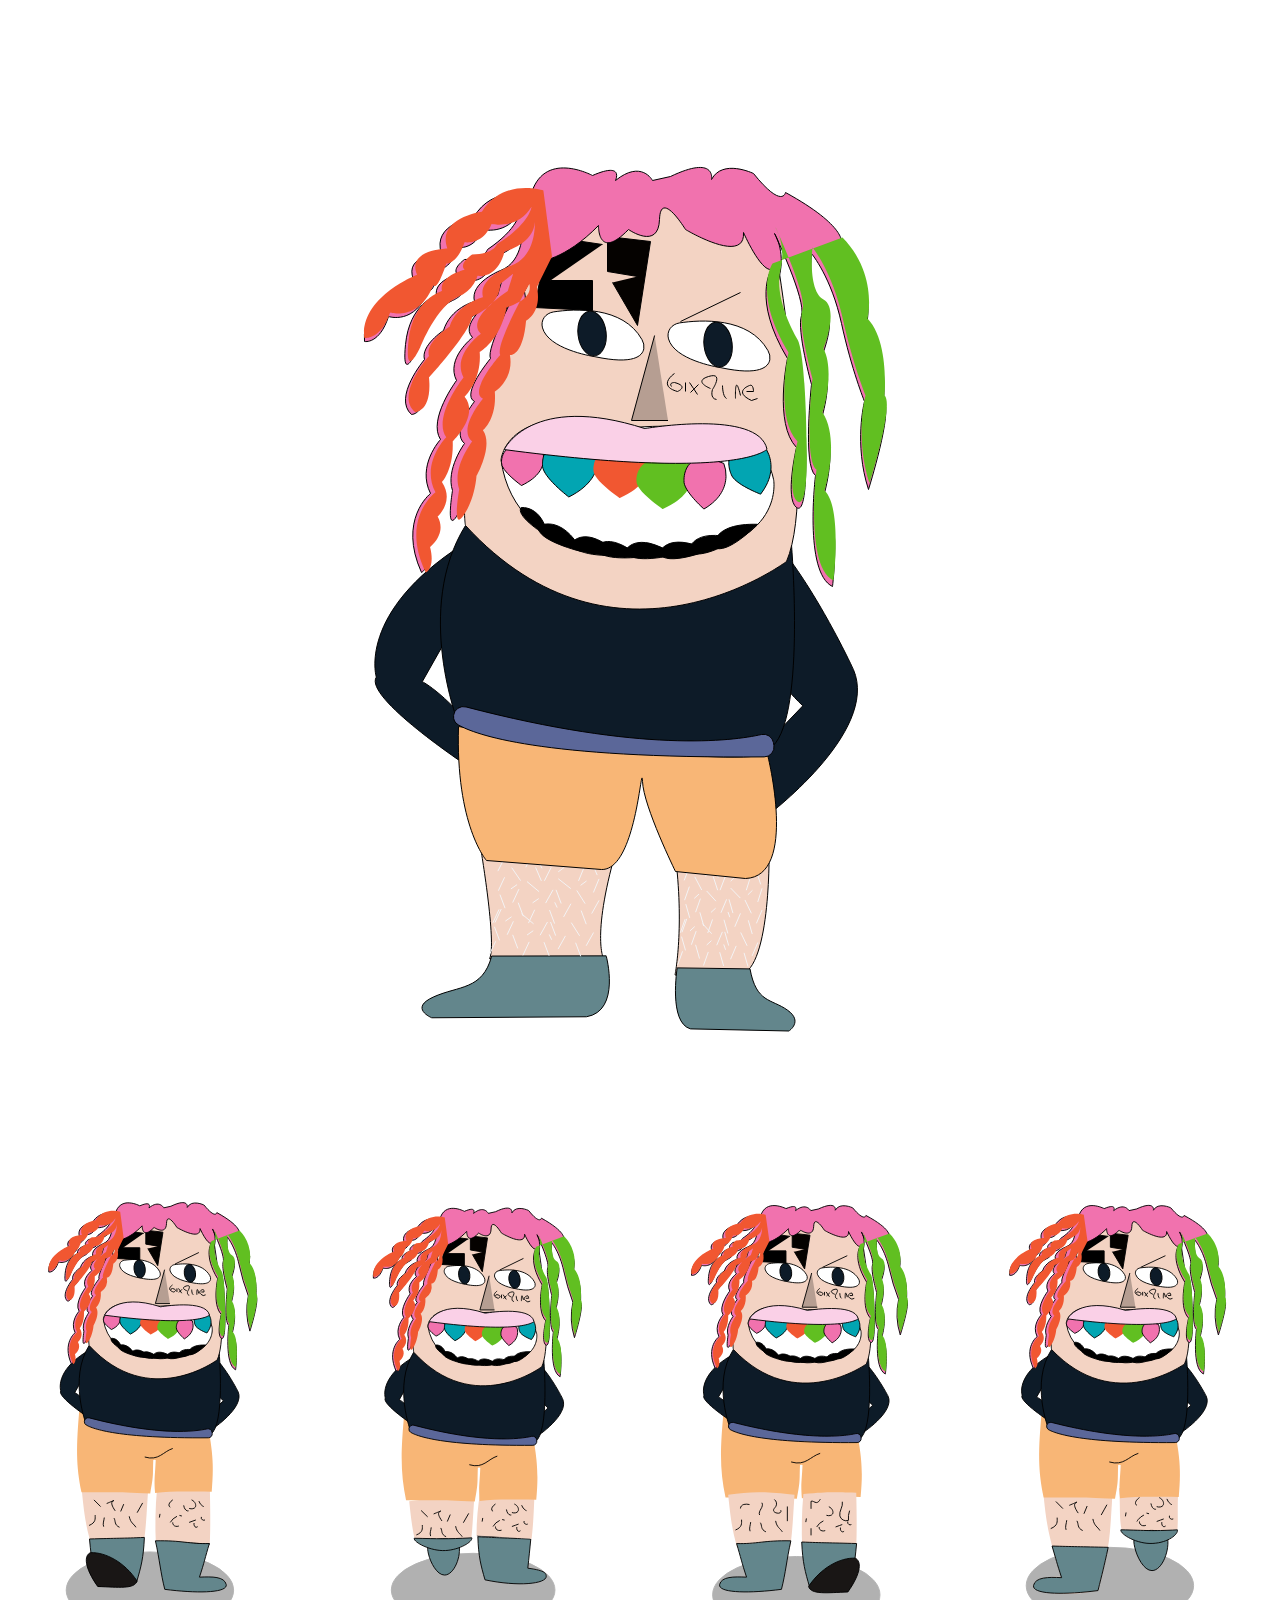
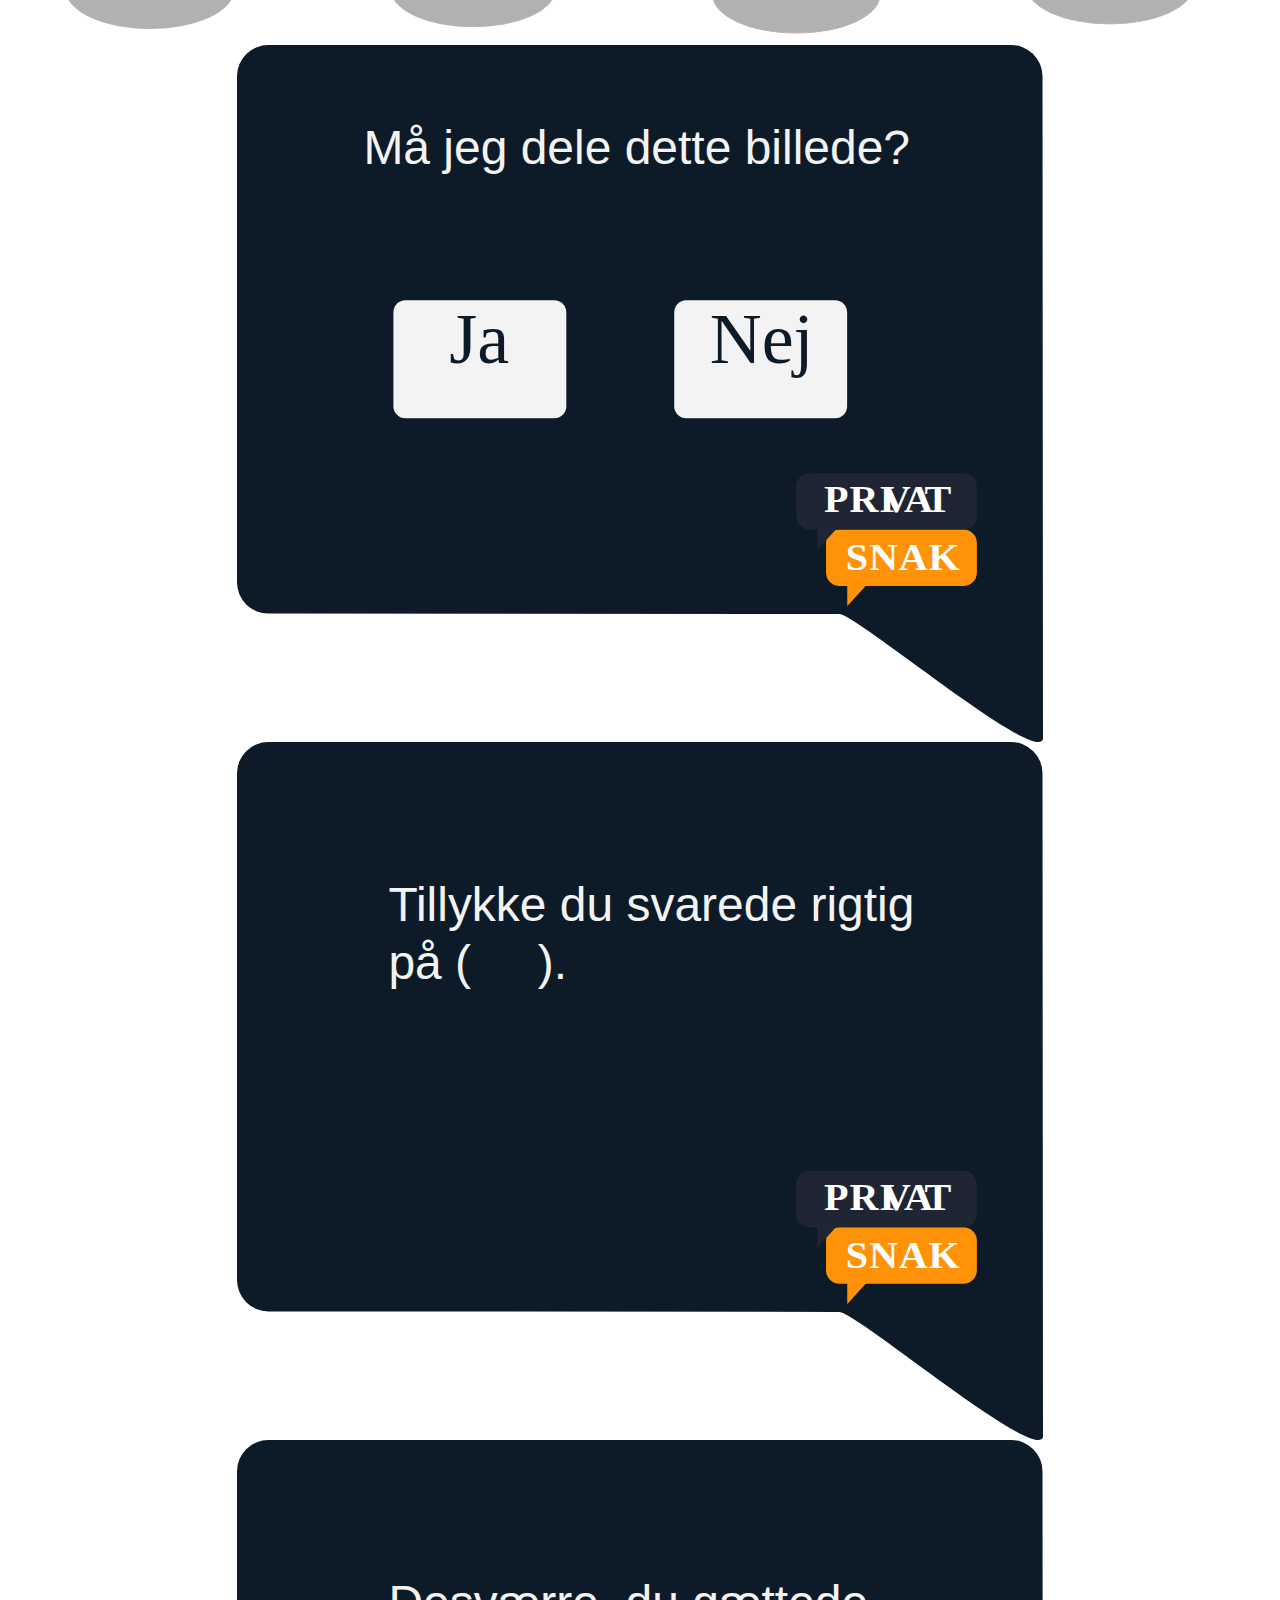
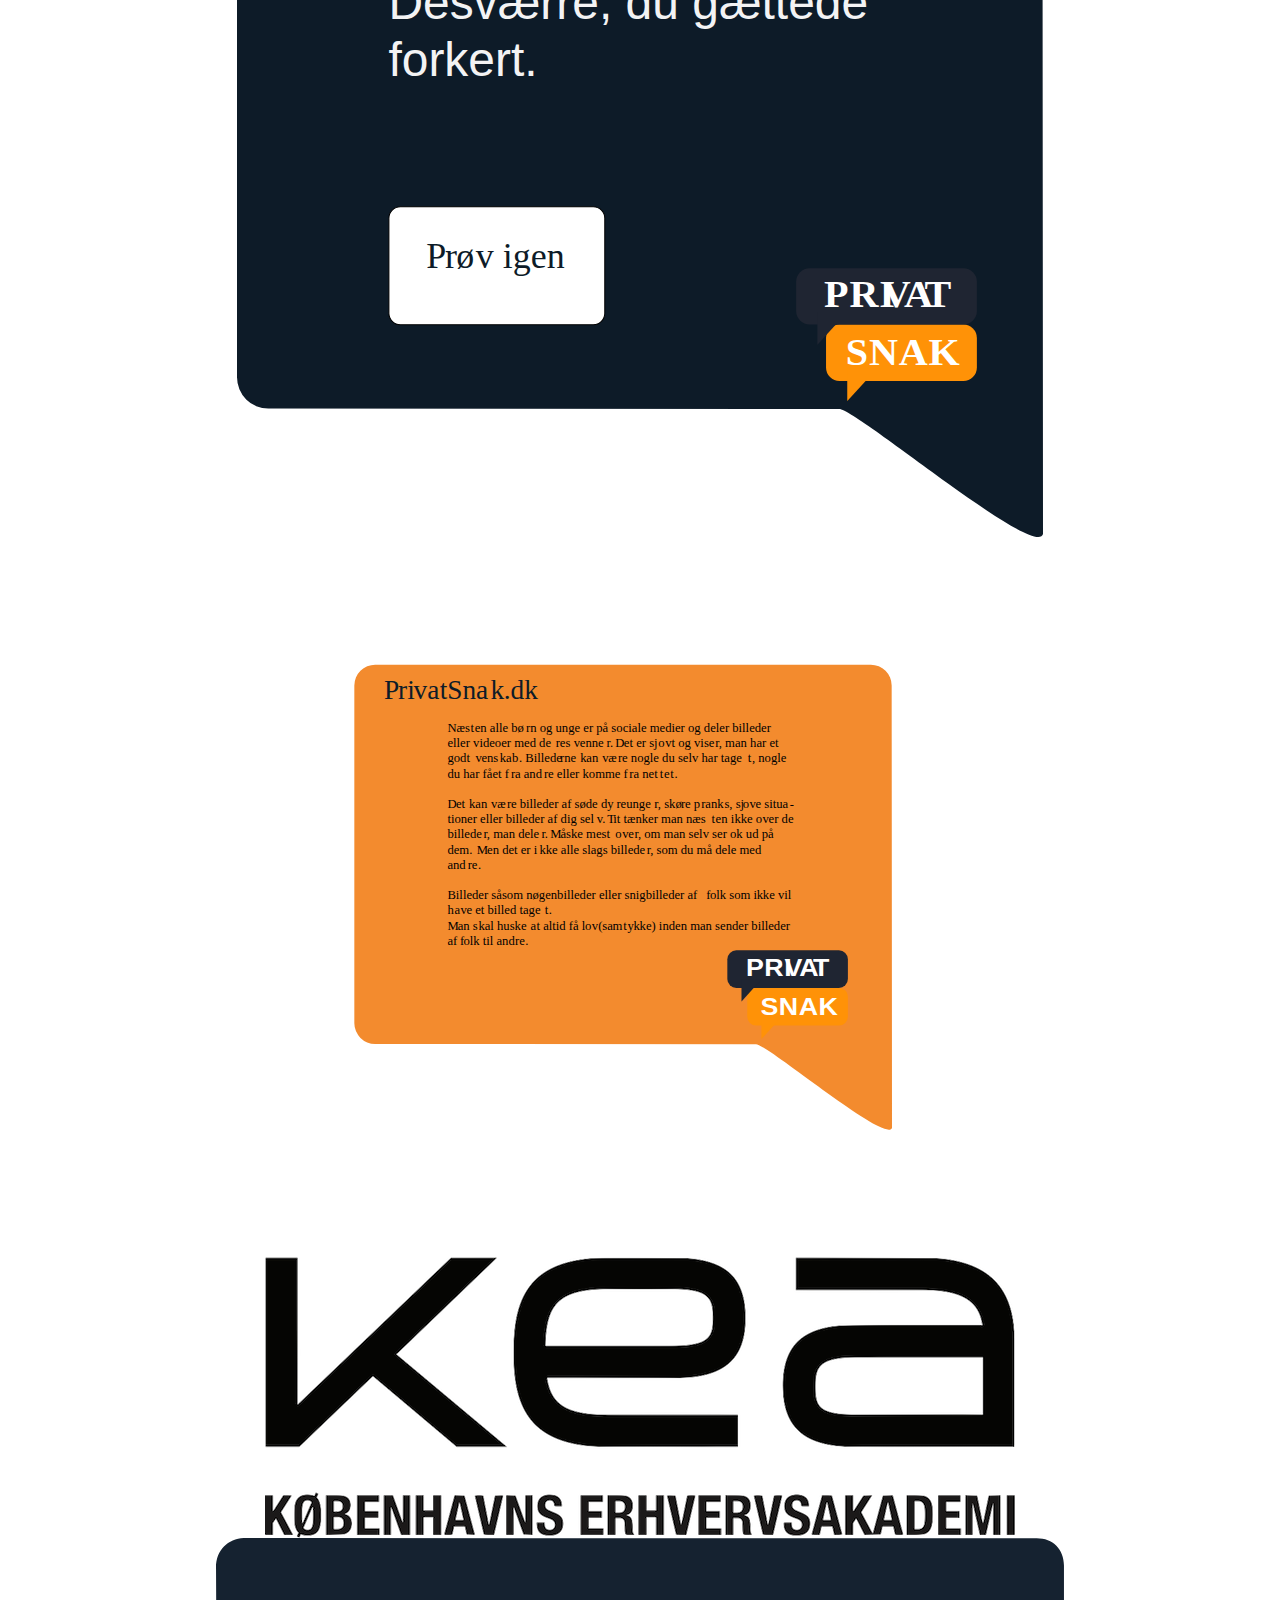
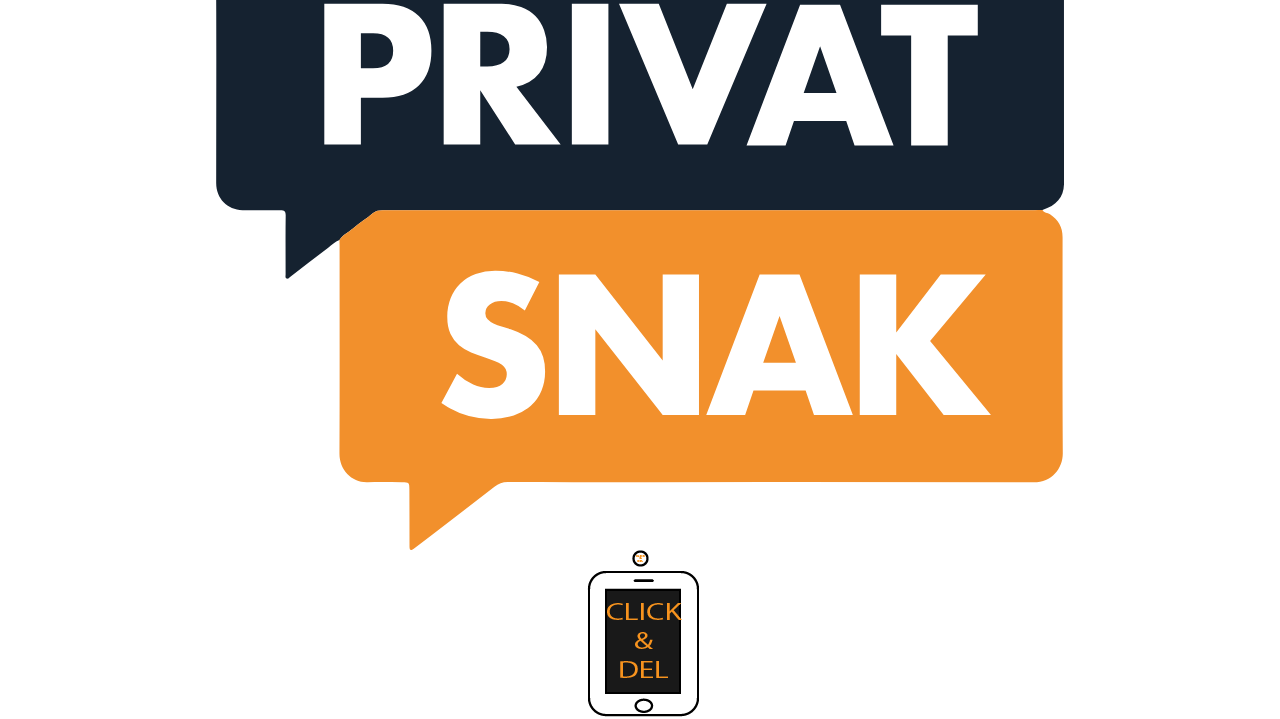
==== commit cf024531: "rettelse i assetliste og index" ====
--- a/assetliste.html
+++ b/assetliste.html
@@ -29,28 +29,28 @@
 </header>
 
 <body>
-    <p> <img alt="baggrund" src="baggrund_redesign-01.svg"> </p>
-    <p> <img alt="forgrund" src="forgrund.svg"> </p>
-    <p> <img alt="telefon" src="phone_walk_rettet-01.svg"> </p>
-    <p> <img alt="doer aaben" src="doer_aaben.svg"> </p>
-    <p> <img alt="doer lukket" src="doer_lukket.svg"> </p>
-    <p> <img alt="hovedperson" src="hovedpersonen-01.svg"> </p>
-    <p> <img alt="hovedperson walkcycle" src="walk_hovedpersonen-01.svg"> </p>
-    <p> <img alt="noerd" src="noerd_walkcycle_ny-01.svg"> </p>
-    <p> <img alt="noerd" src="noerd_sprite_tilkasper-01.svg"> </p>
-    <p> <img alt="kvinde" src="noegen_dame-01.svg"> </p>
-    <p> <img alt="kvinde walkcycle" src="kvinde_walkcycle-01.svg"> </p>
-    <p> <img alt="kat" src="kat_walkcycle_done-01.svg"> </p>
-    <p> <img alt="6ix9ine" src="6ix9ine-01.svg"> </p>
-    <p> <img alt="6ix9ine walkcycle" src="walk_6ix9ine-01.svg"> </p>
-    <p> <img alt="valg" src="valg_01.svg"> </p>
-    <p> <img alt="rigtigt valg" src="rigtigt_svar.svg"> </p>
-    <p> <img alt="forkert valg" src="forkert_valg.svg"> </p>
-    <p> <img alt="pjece" src="pjece_logoer_projekt-01.svg"> </p>
-    <p> <img alt="kea logo" src="Kea_logo.png"> </p>
-    <p> <img alt="privat snak logo" src="PrivatSnak_logo.svg"> </p>
-    <p> <img alt="ikon" src="fav_ikon-01.png"></p>
-    <p> <img alt="click og del" src="Index_ikon-01.png"> </p>
+    <img alt="baggrund" src="baggrund_redesign-01.svg">
+    <img alt="forgrund" src="forgrund.svg">
+    <img alt="telefon" src="phone_walk_rettet-01.svg">
+    <img alt="doer aaben" src="doer_aaben.svg">
+    <img alt="doer lukket" src="doer_lukket.svg">
+    <img alt="hovedperson" src="hovedpersonen-01.svg">
+    <img alt="hovedperson walkcycle" src="walk_hovedpersonen-01.svg">
+    <img alt="noerd" src="noerd_walkcycle_ny-01.svg">
+    <img alt="noerd" src="noerd_sprite_tilkasper-01.svg">
+    <img alt="kvinde" src="noegen_dame-01.svg">
+    <img alt="kvinde walkcycle" src="kvinde_walkcycle-01.svg">
+    <img alt="kat" src="kat_walkcycle_done-01.svg">
+    <img alt="6ix9ine" src="6ix9ine-01.svg">
+    <img alt="6ix9ine walkcycle" src="walk_6ix9ine-01.svg">
+    <img alt="valg" src="valg_01.svg">
+    <img alt="rigtigt valg" src="rigtigt_svar.svg">
+    <img alt="forkert valg" src="forkert_valg.svg">
+    <img alt="pjece" src="pjece_logoer_projekt-01.svg">
+    <img alt="kea logo" src="Kea_logo.png">
+    <img alt="privat snak logo" src="PrivatSnak_logo.svg">
+    <img alt="ikon" src="fav_ikon-01.png">
+    <img alt="click og del" src="Index_ikon-01.png">
 </body>
 
 </html>
--- a/index.css
+++ b/index.css
@@ -10,6 +10,7 @@
 
 
 }
+
 
 #styletile {
     width: 100%;
@@ -53,11 +54,10 @@
     font-family: arial;
     color: white;
     font-size: 6.5vw;
-    padding-top: 7em;
+    padding-top: 6em;
     align-self: stretch;
     background-image: url(forside-01.png);
     background-size: 100%
-
 }
 
 header a {
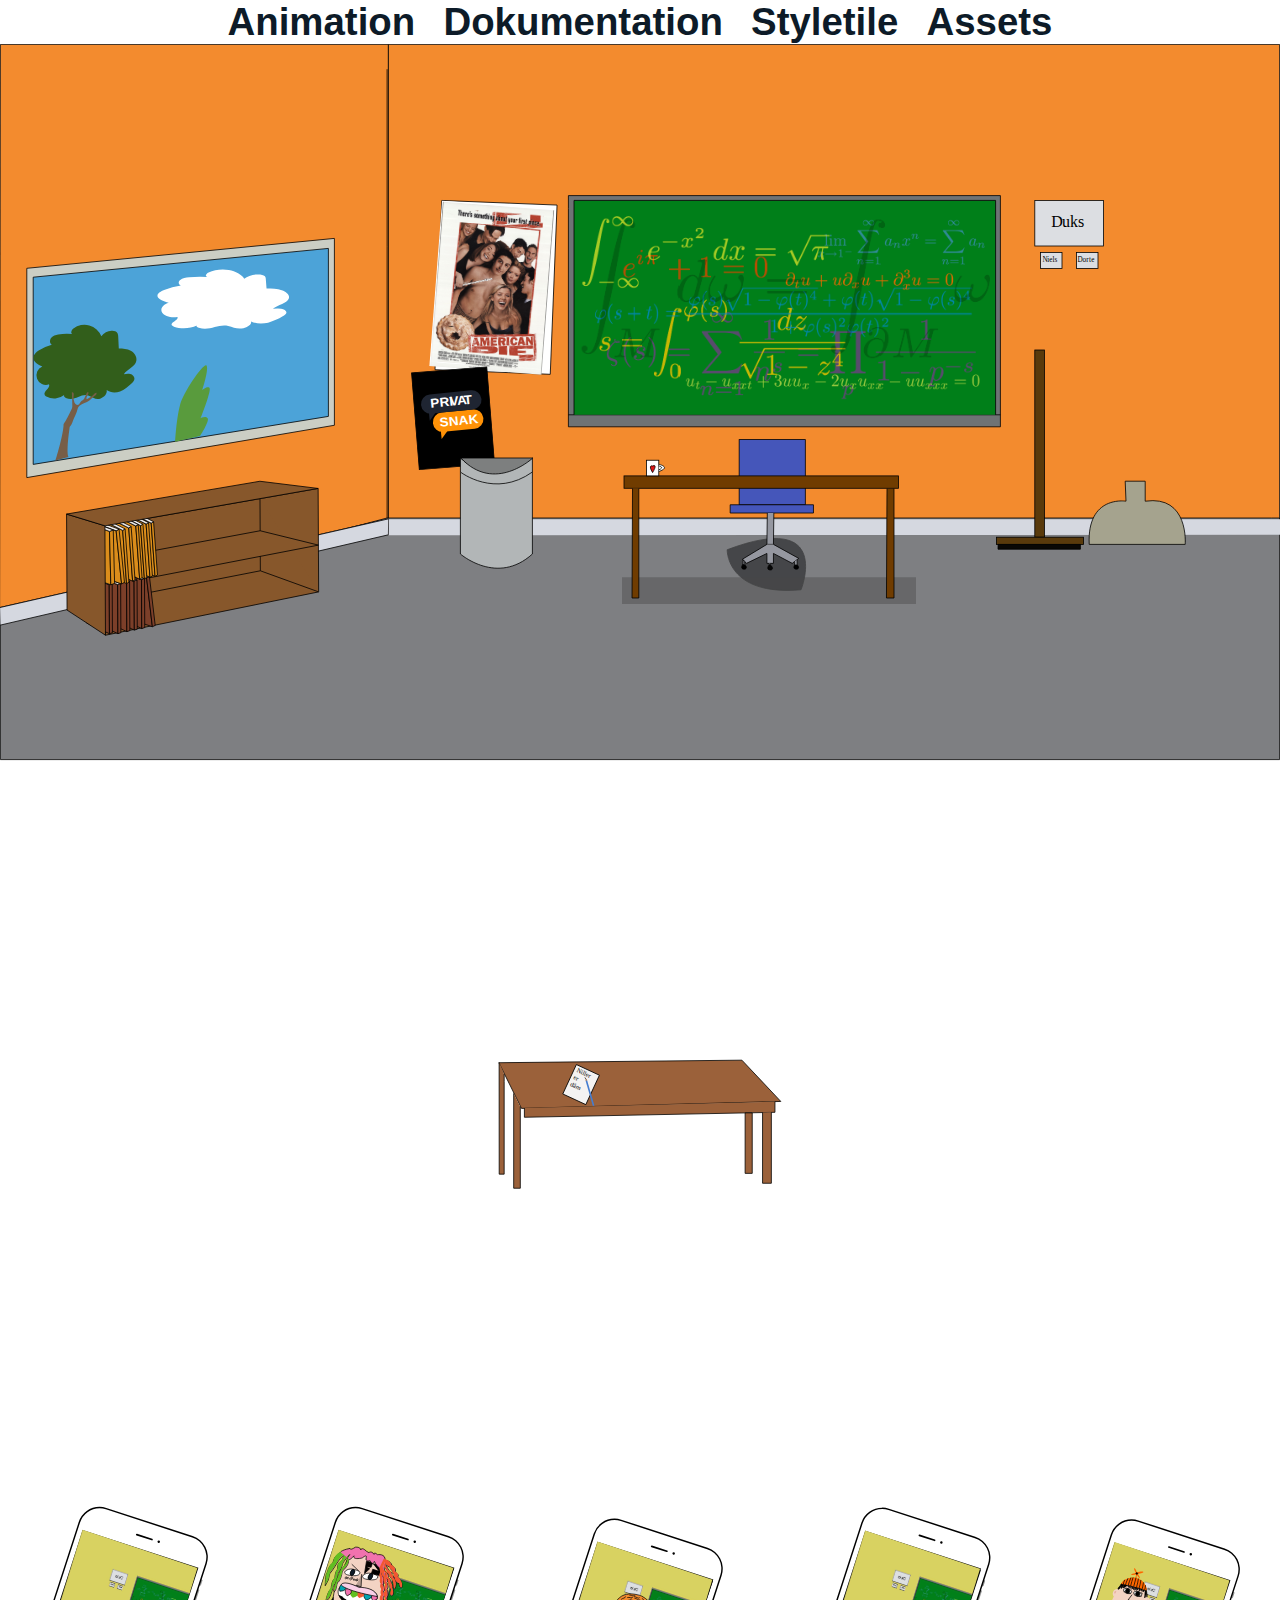
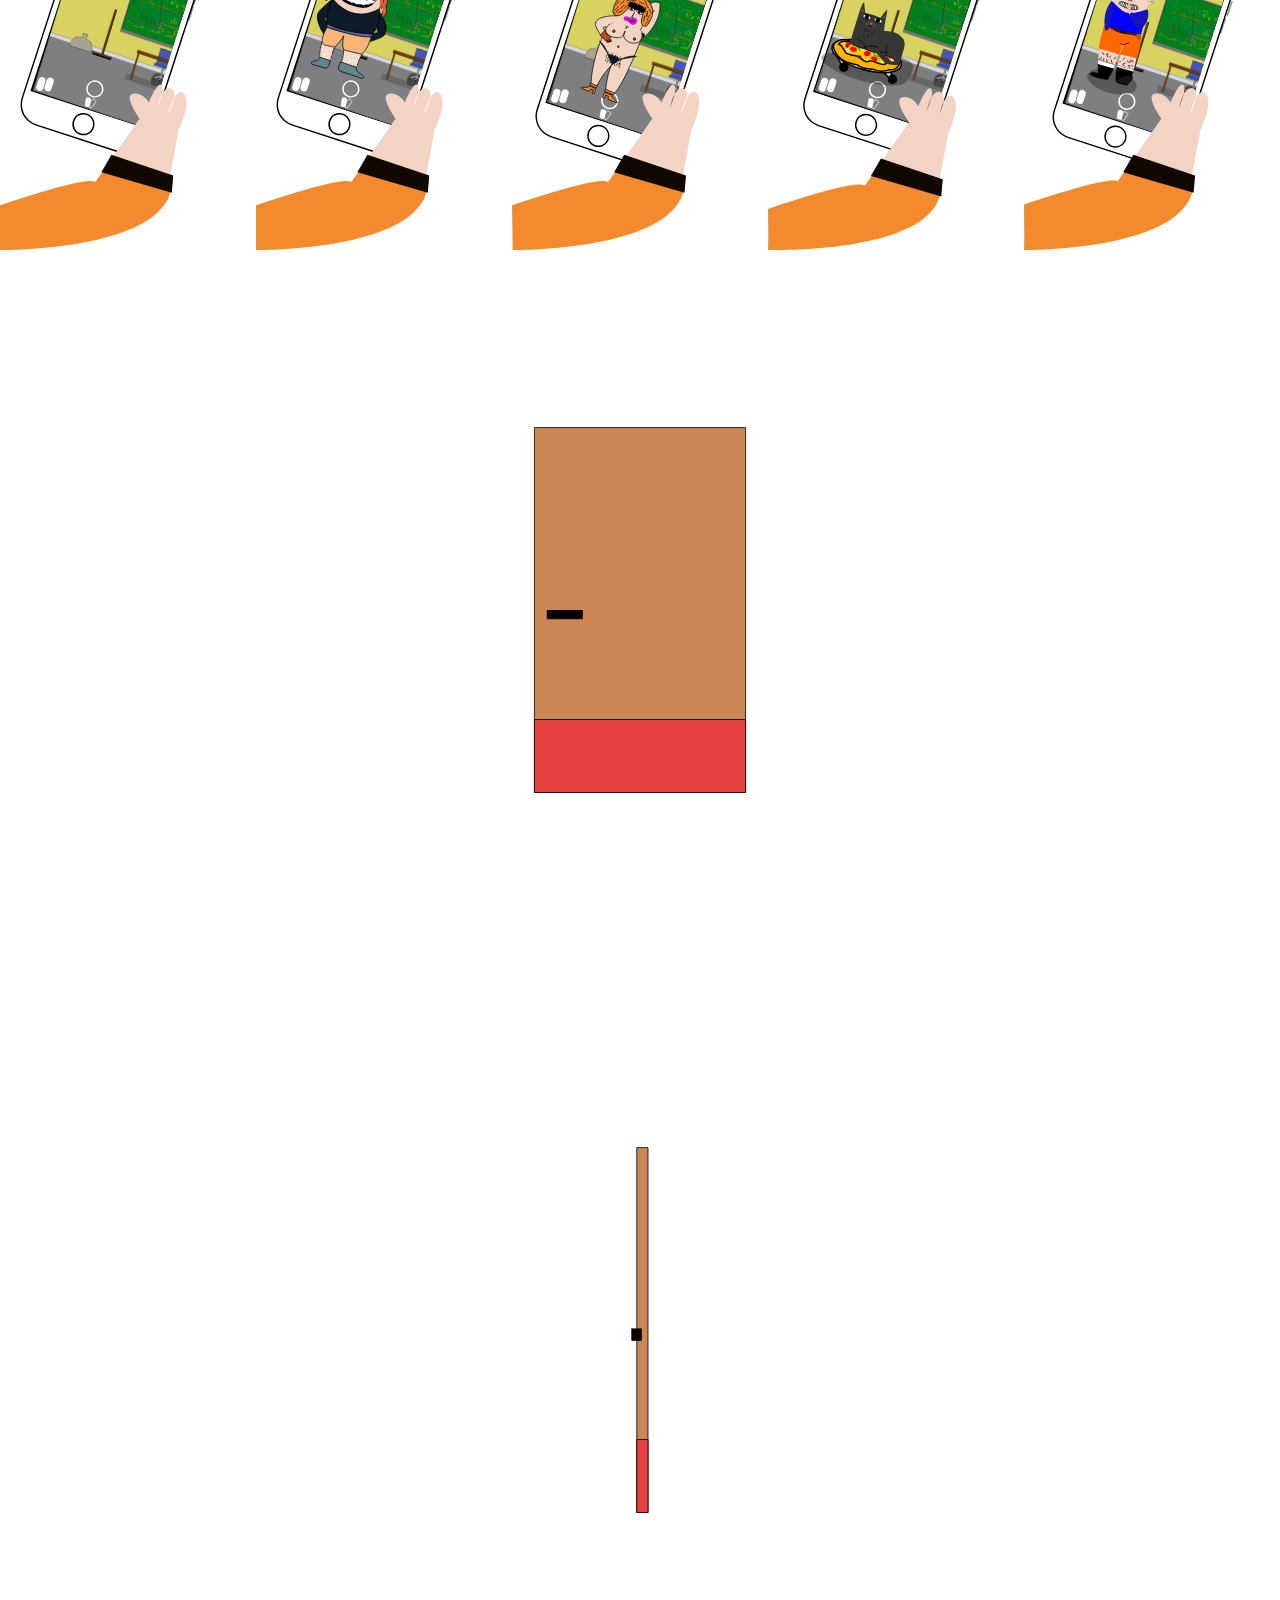
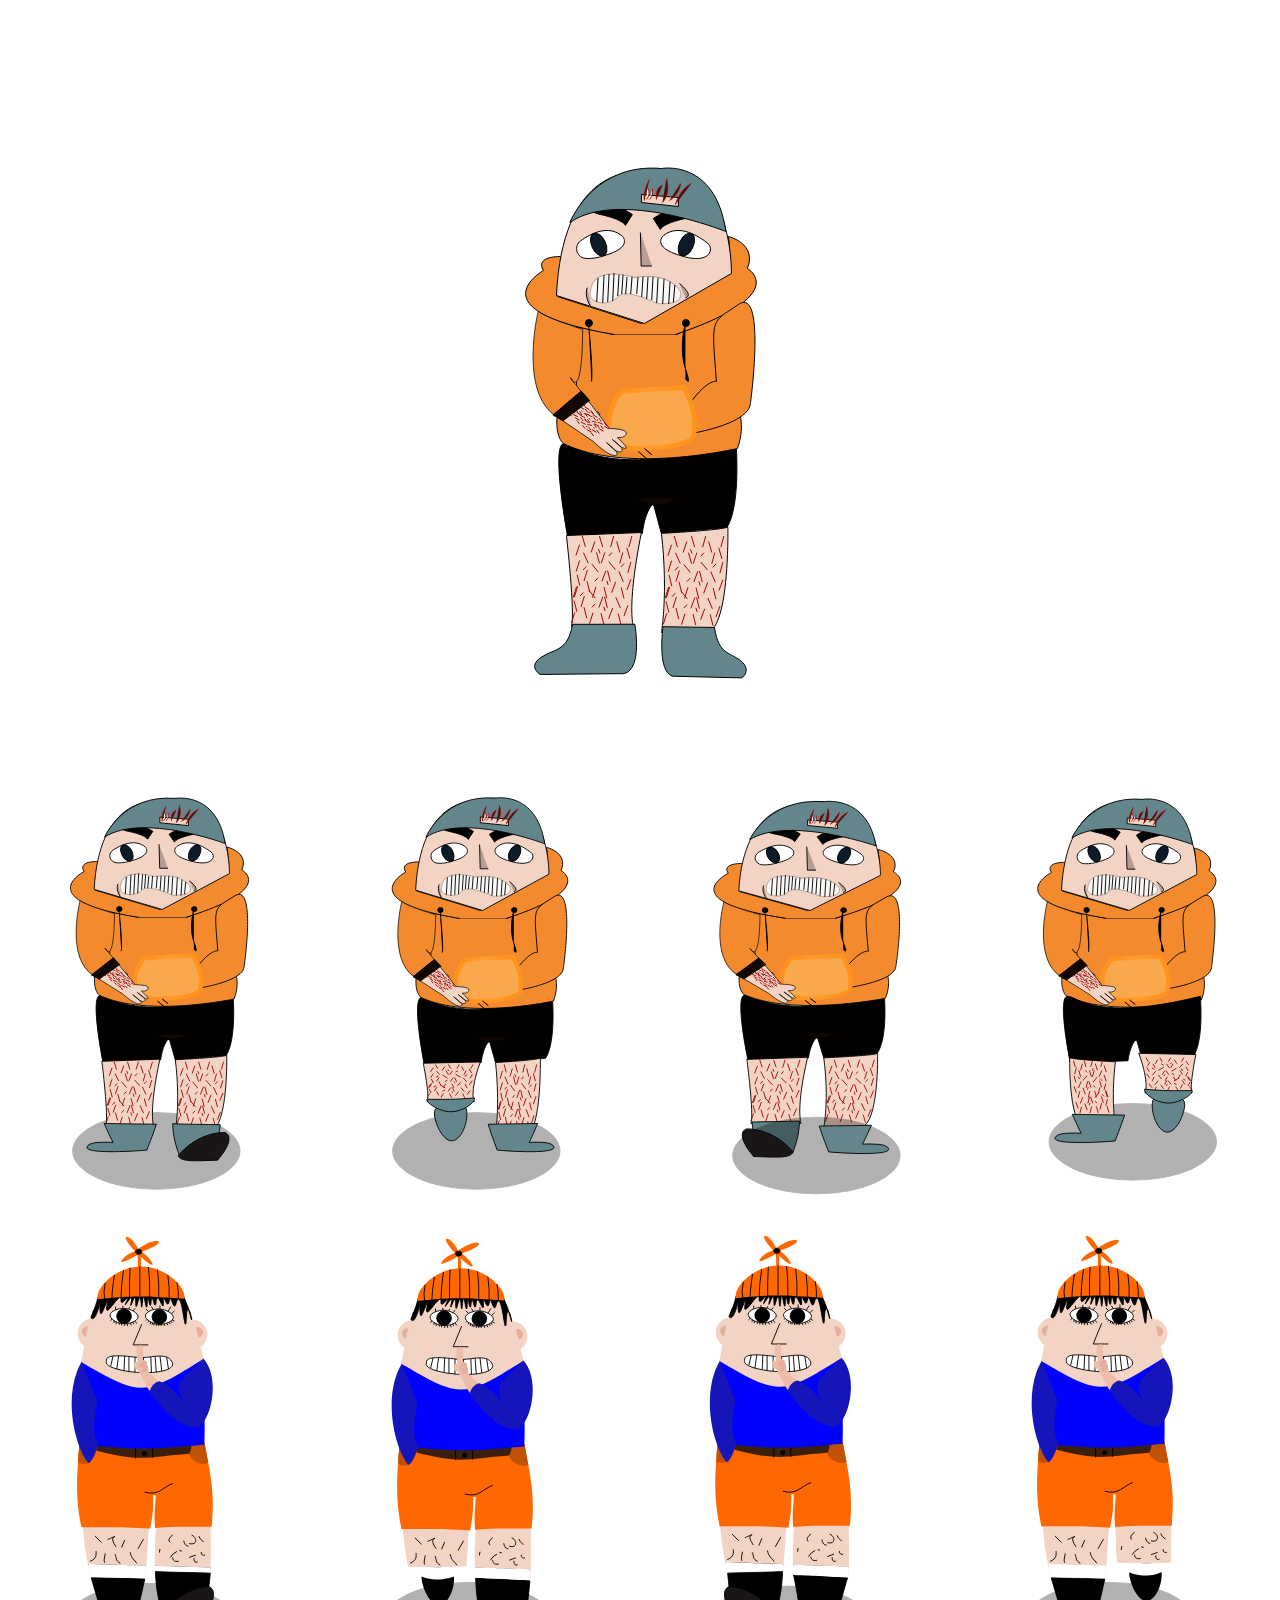
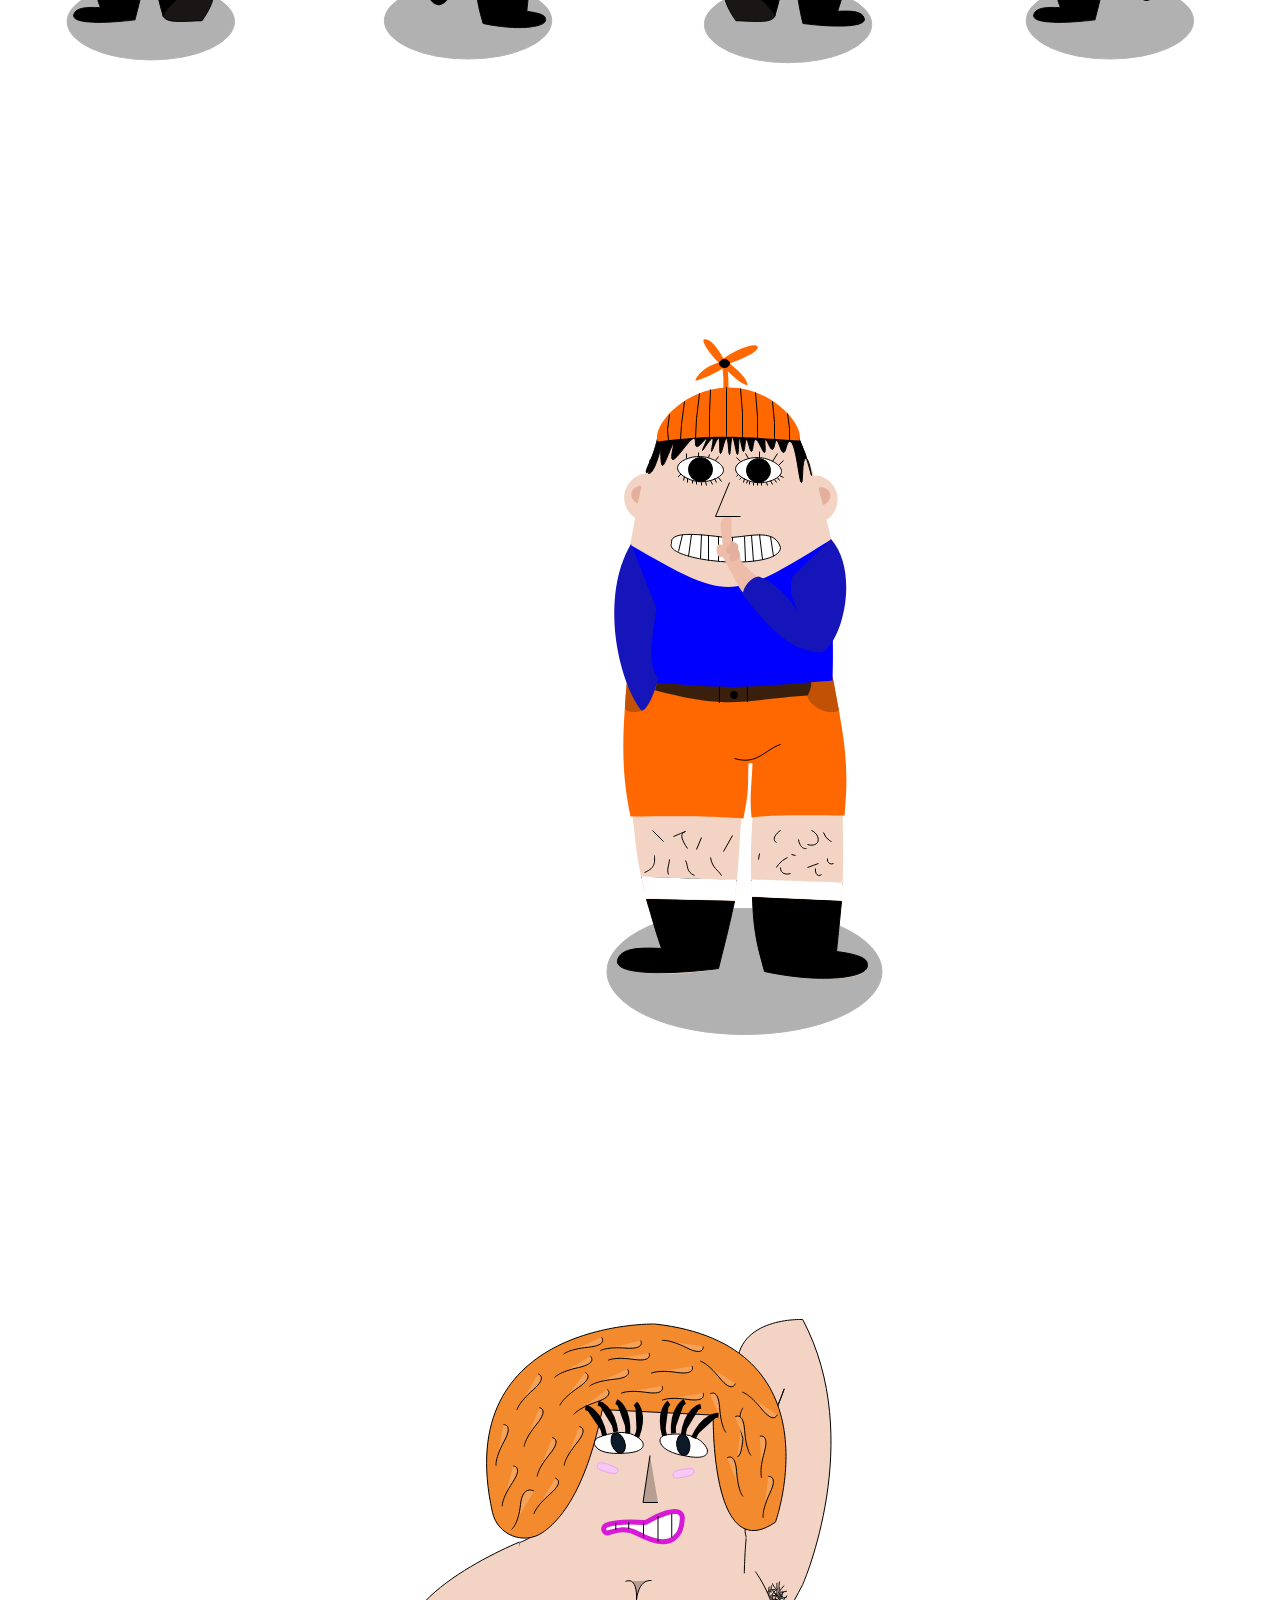
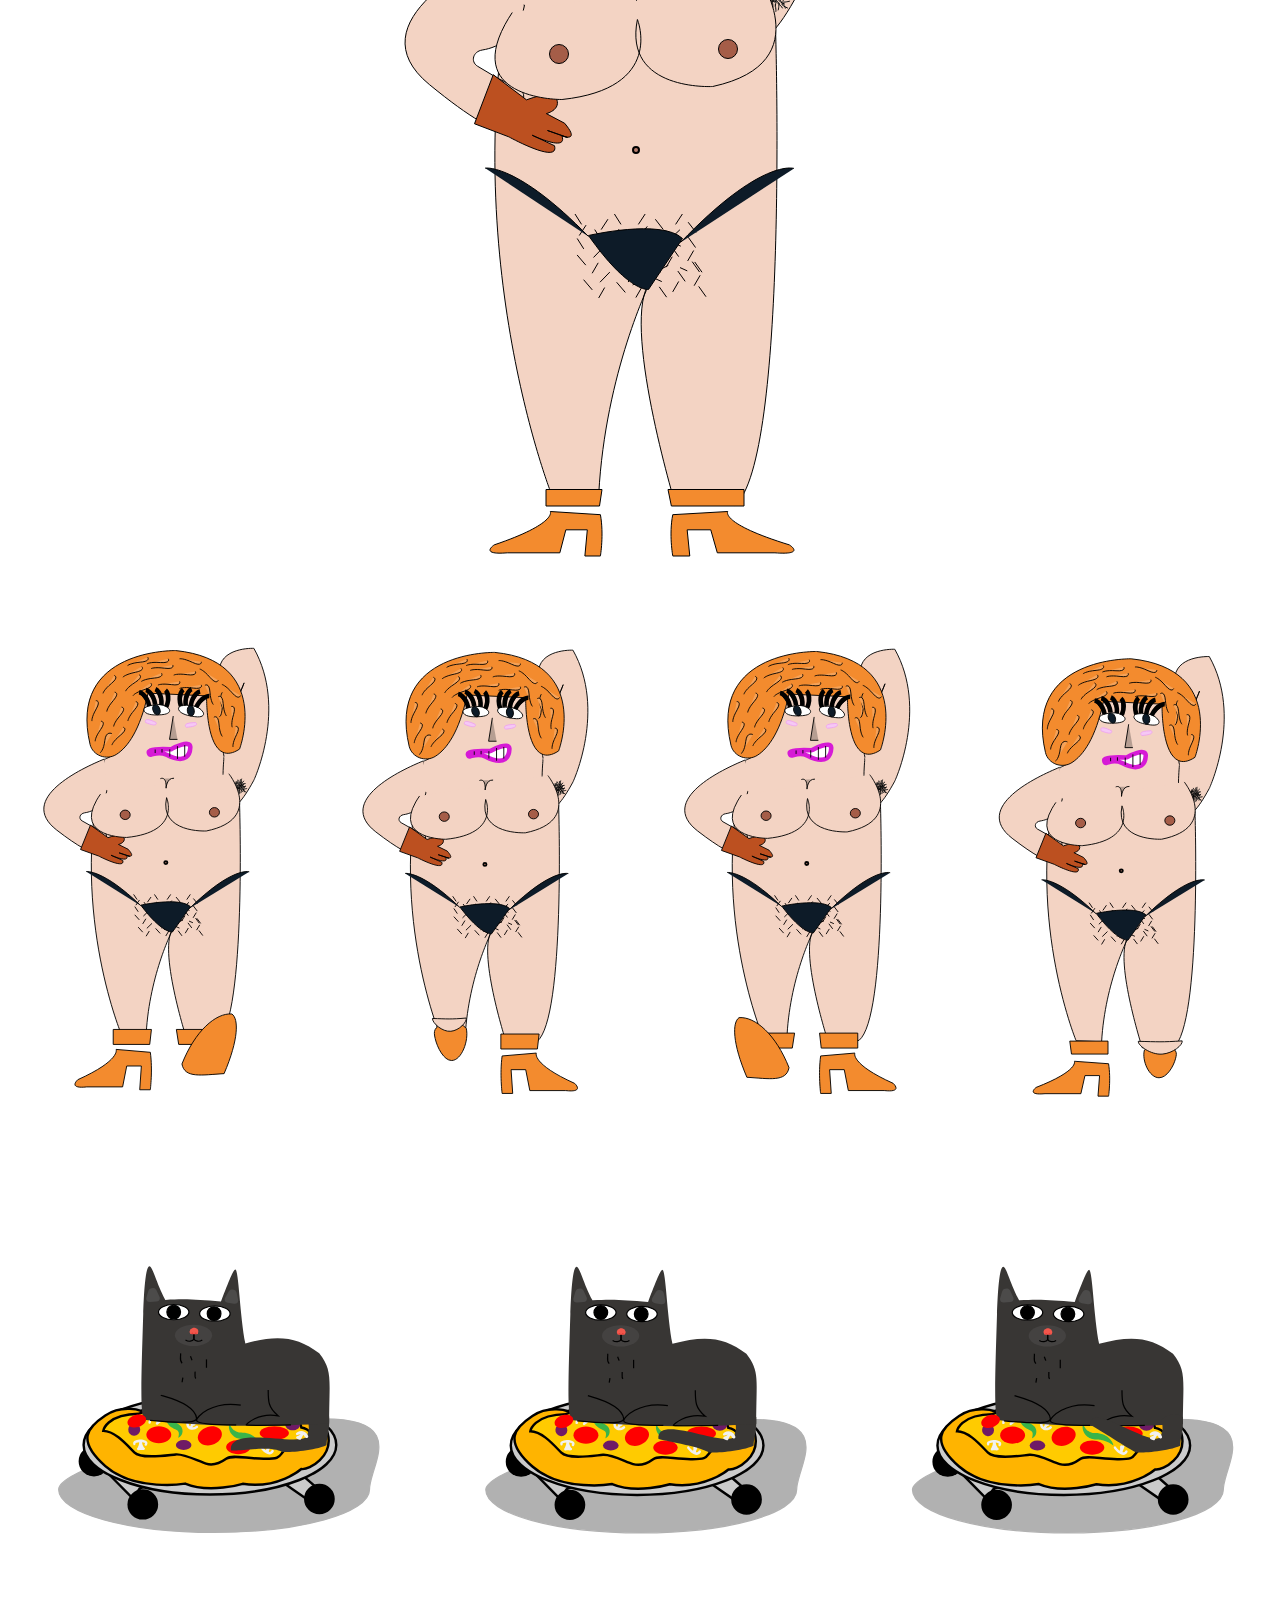
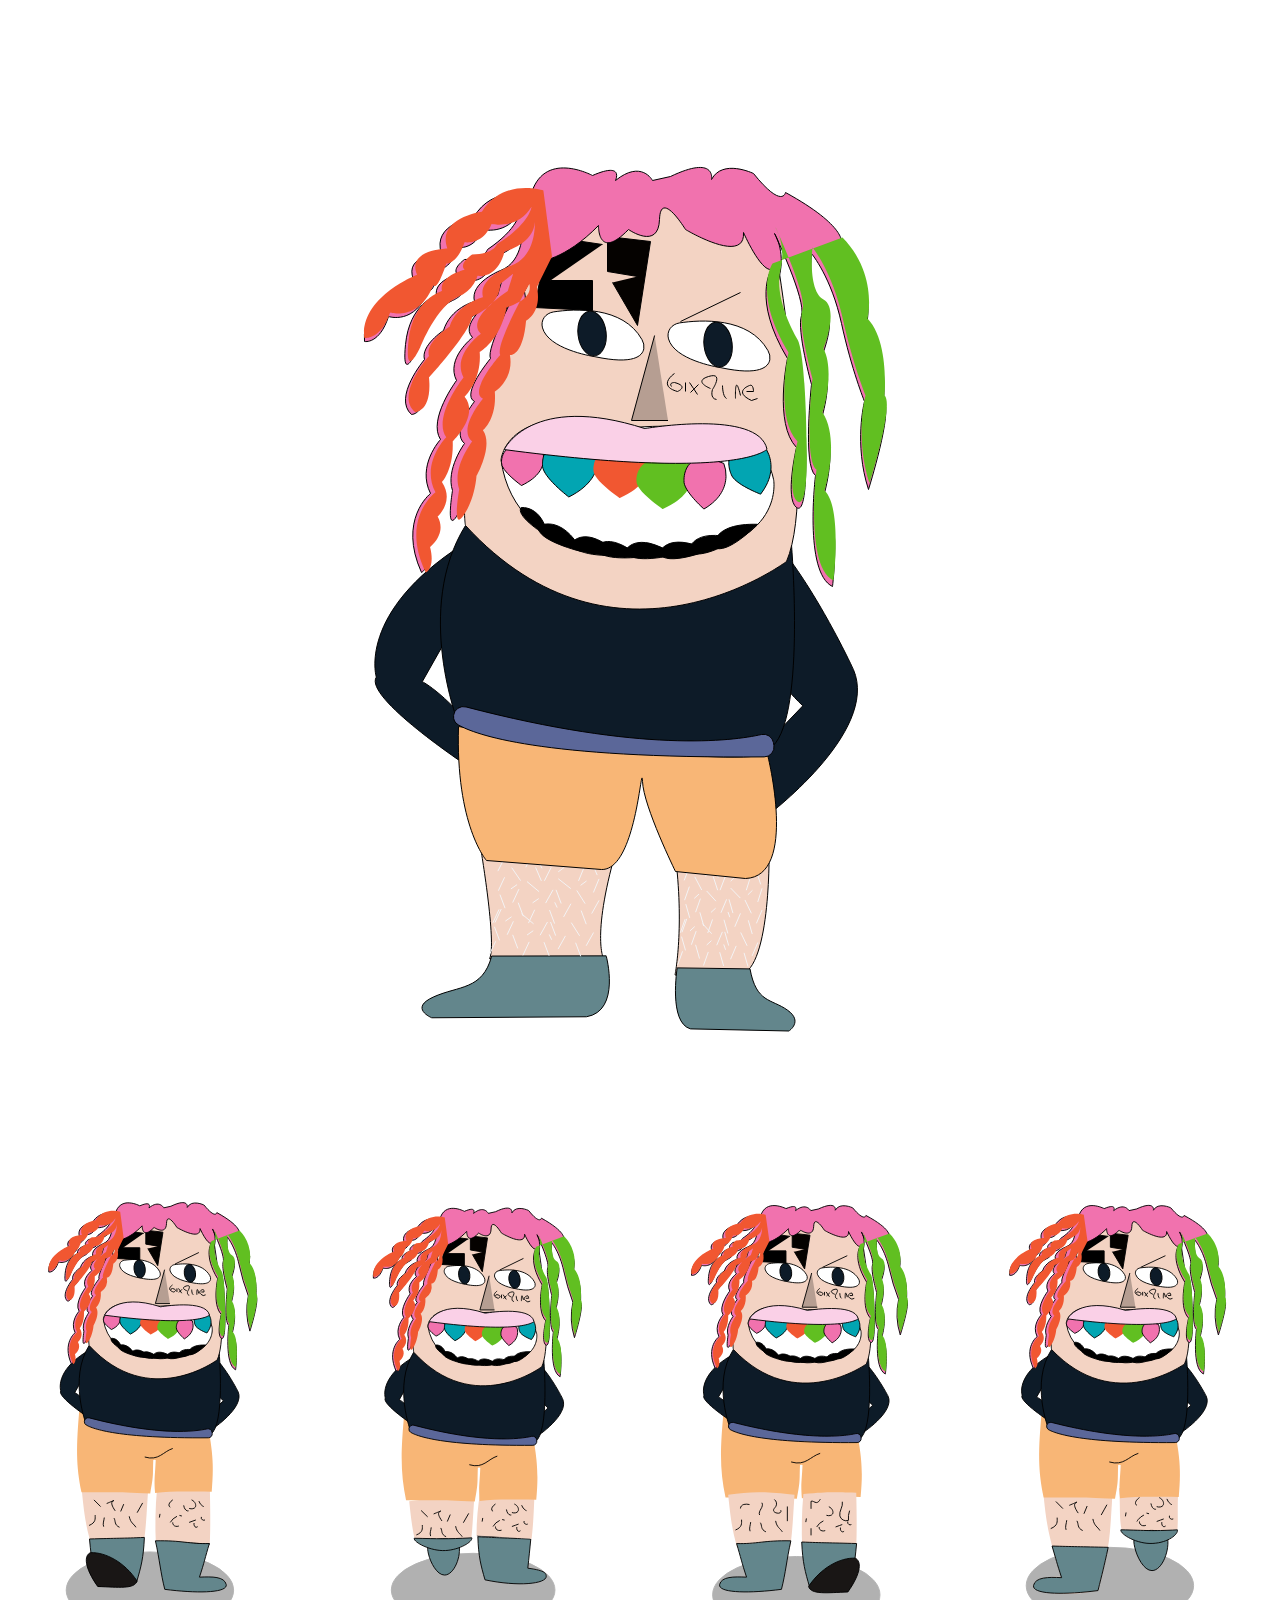
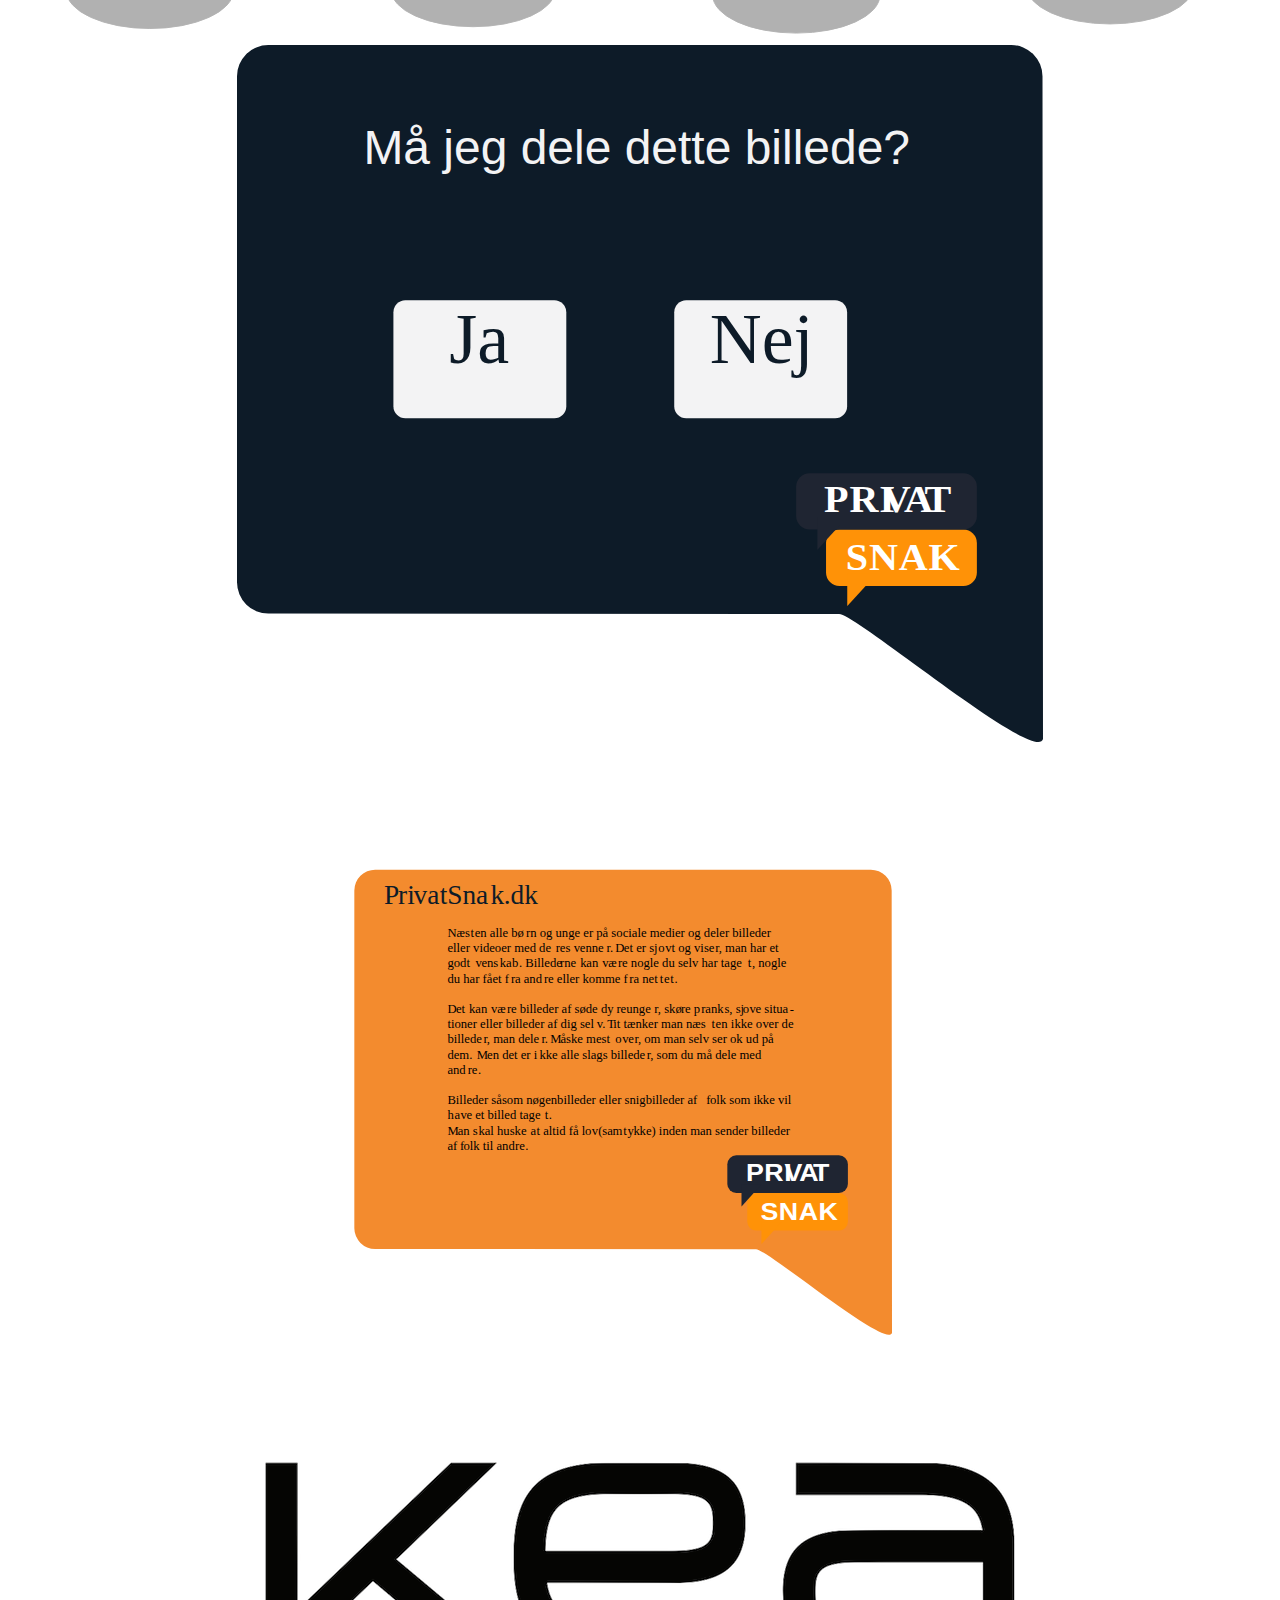
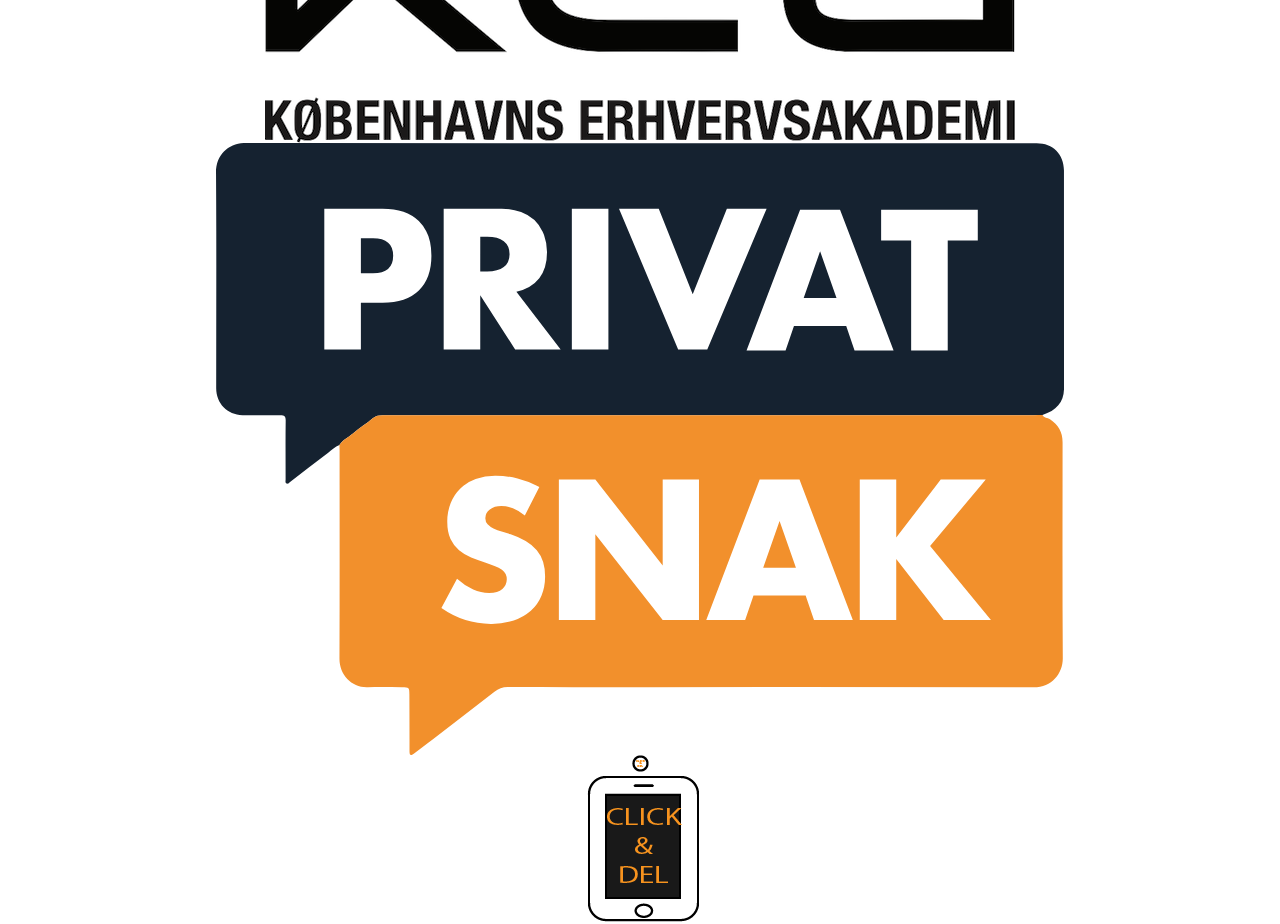
==== commit 1b57f3cb: "rettelse i assets liste" ====
--- a/assetliste.html
+++ b/assetliste.html
@@ -44,8 +44,6 @@
     <img alt="6ix9ine" src="6ix9ine-01.svg">
     <img alt="6ix9ine walkcycle" src="walk_6ix9ine-01.svg">
     <img alt="valg" src="valg_01.svg">
-    <img alt="rigtigt valg" src="rigtigt_svar.svg">
-    <img alt="forkert valg" src="forkert_valg.svg">
     <img alt="pjece" src="pjece_logoer_projekt-01.svg">
     <img alt="kea logo" src="Kea_logo.png">
     <img alt="privat snak logo" src="PrivatSnak_logo.svg">
--- a/index.css
+++ b/index.css
@@ -45,8 +45,23 @@
     height: 600px;
 }
 
-#layoutdiagram object {
+#Layoutdiagram object {
     width: 50vw;
+    height: 600px;
+}
+
+#skitser object {
+     width: 50vw;
+    height: 400px;
+}
+
+#Test-dokumentation object {
+     width: 50vw;
+    height: 600px;
+}
+
+#Burn-down-charts object {
+     width: 50vw;
     height: 600px;
 }
 
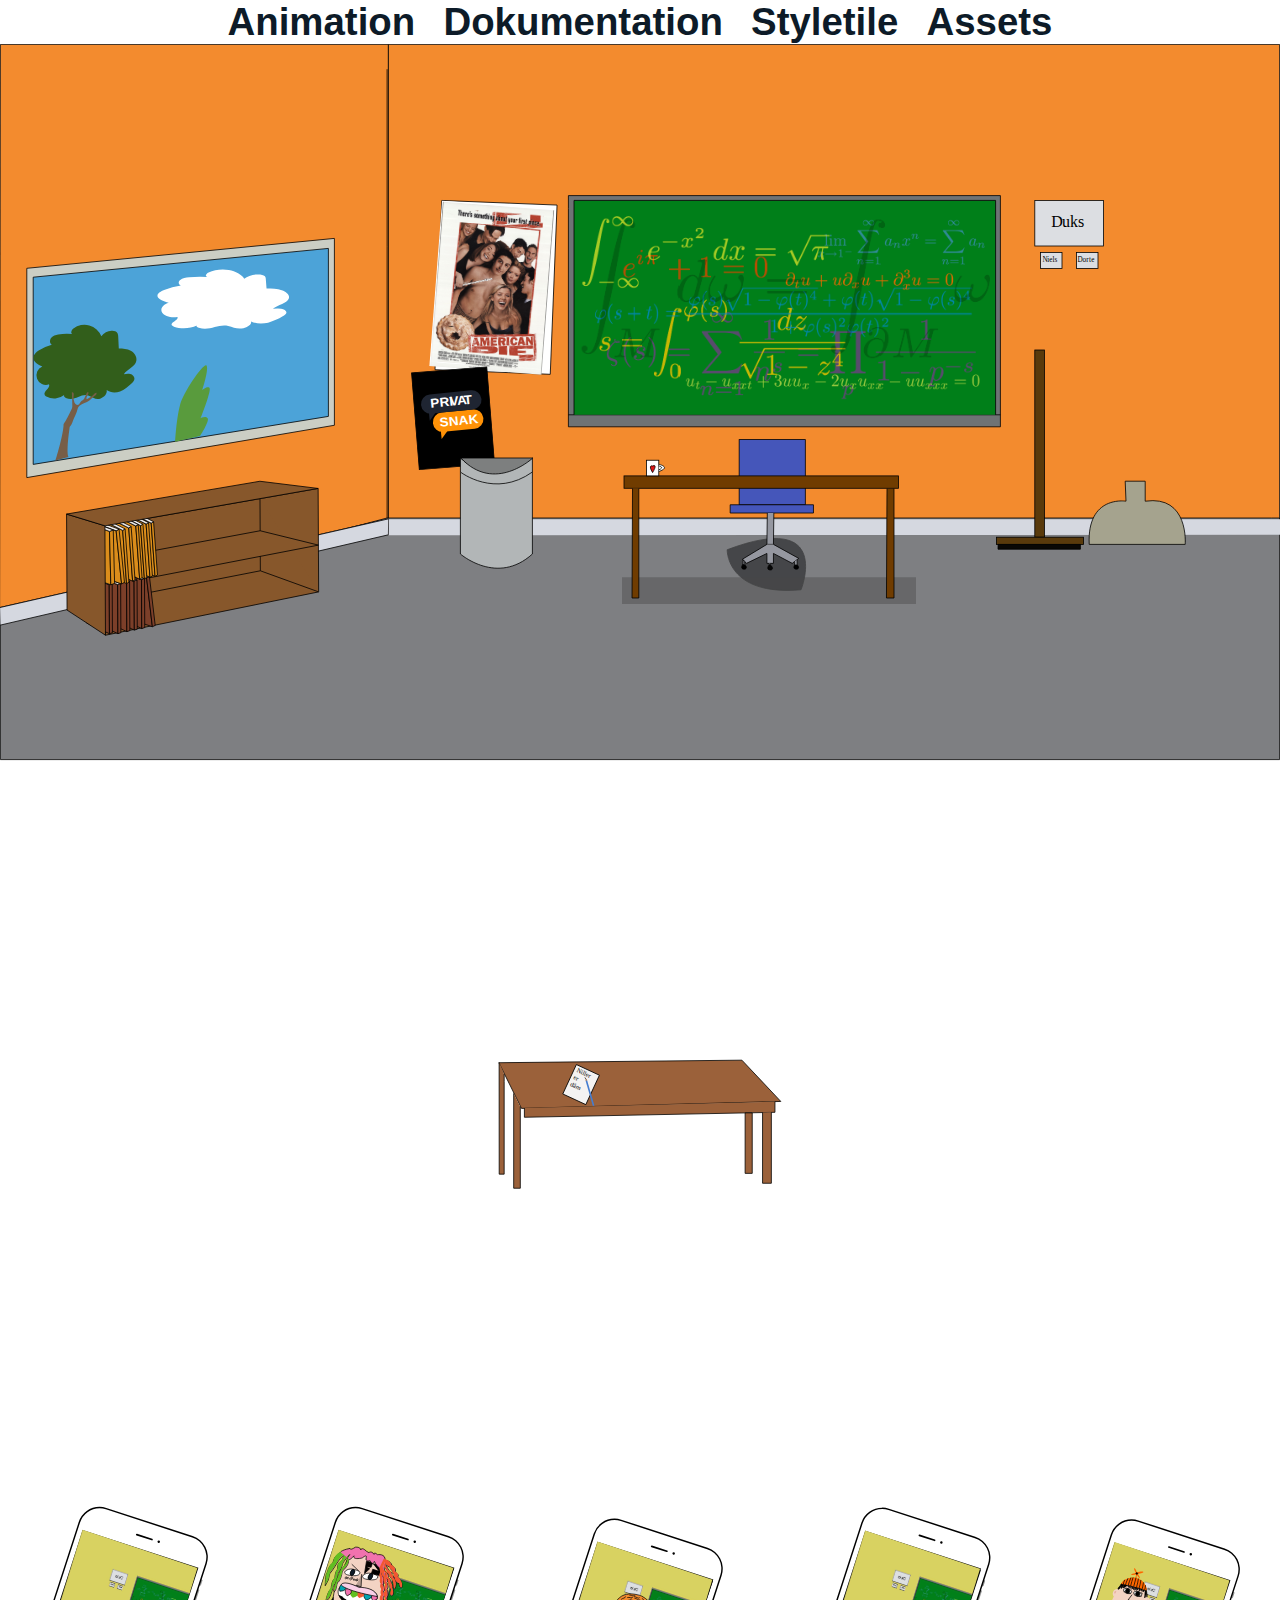
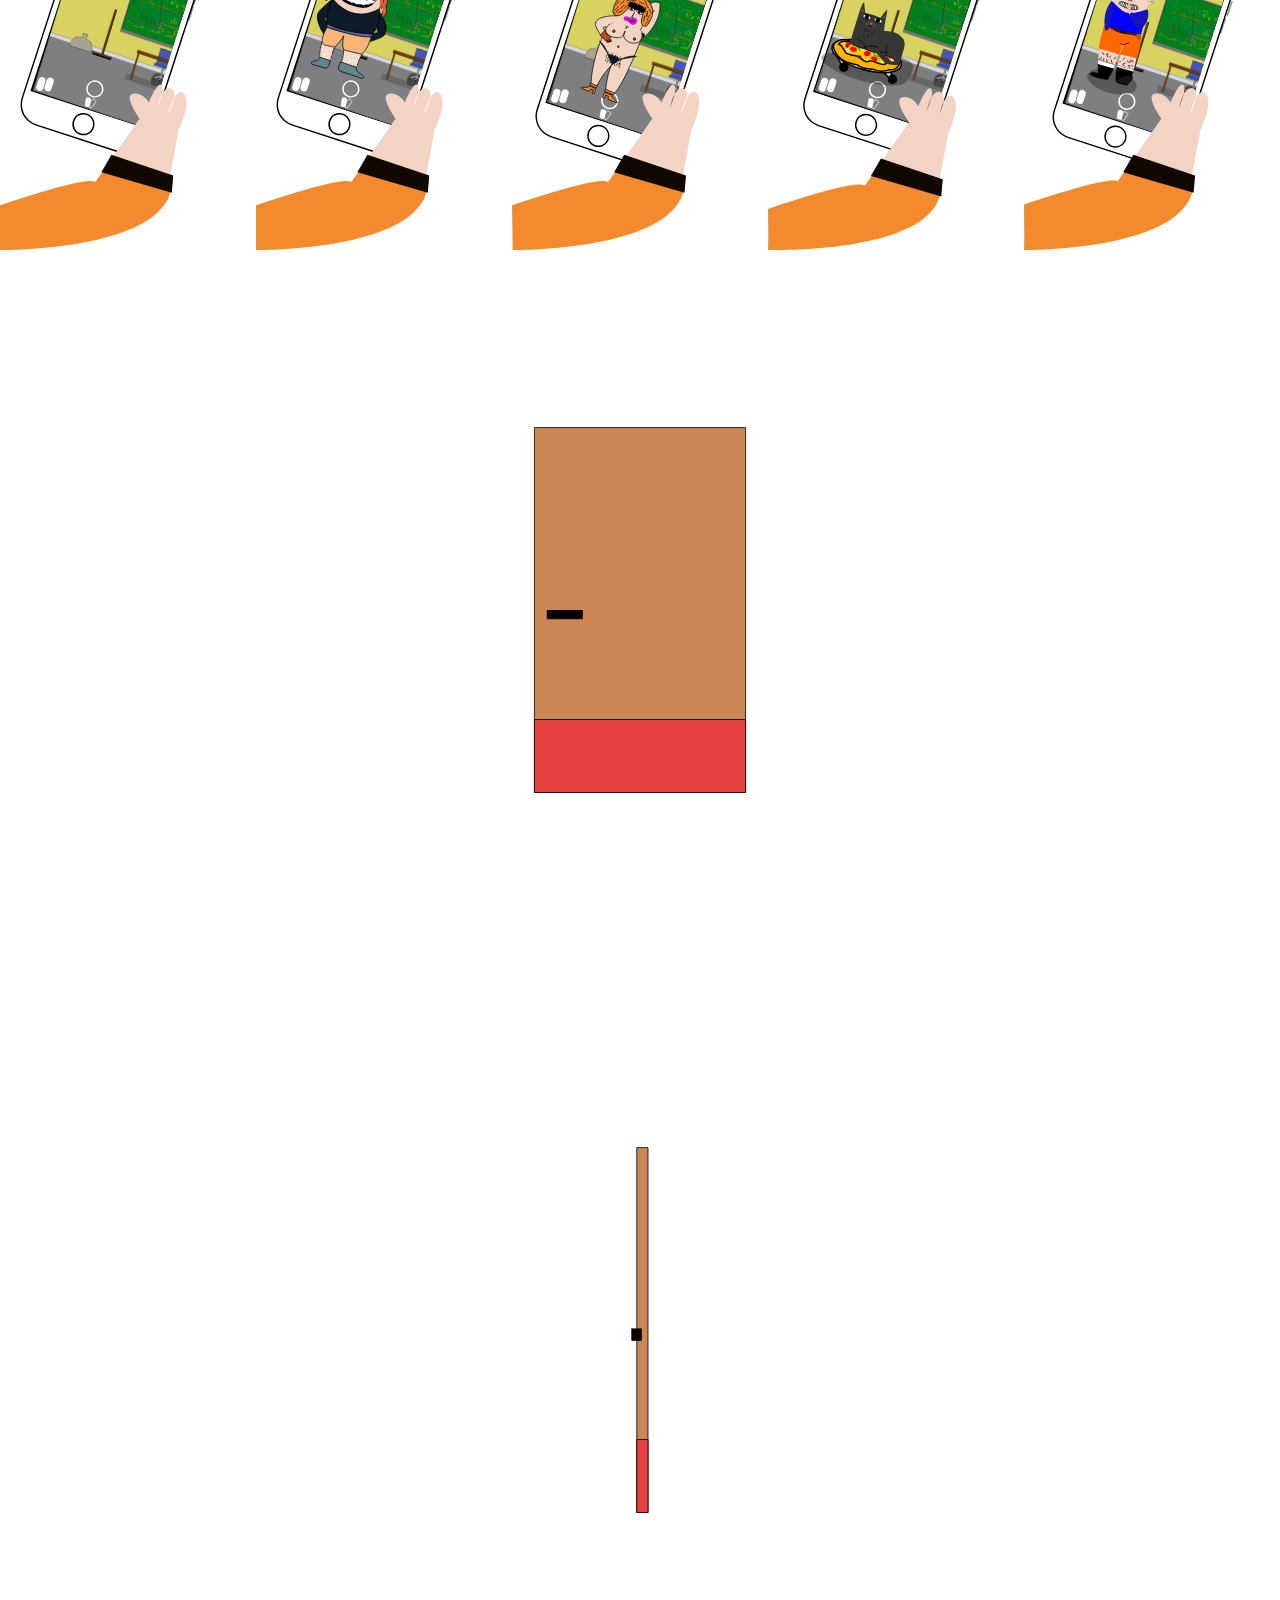
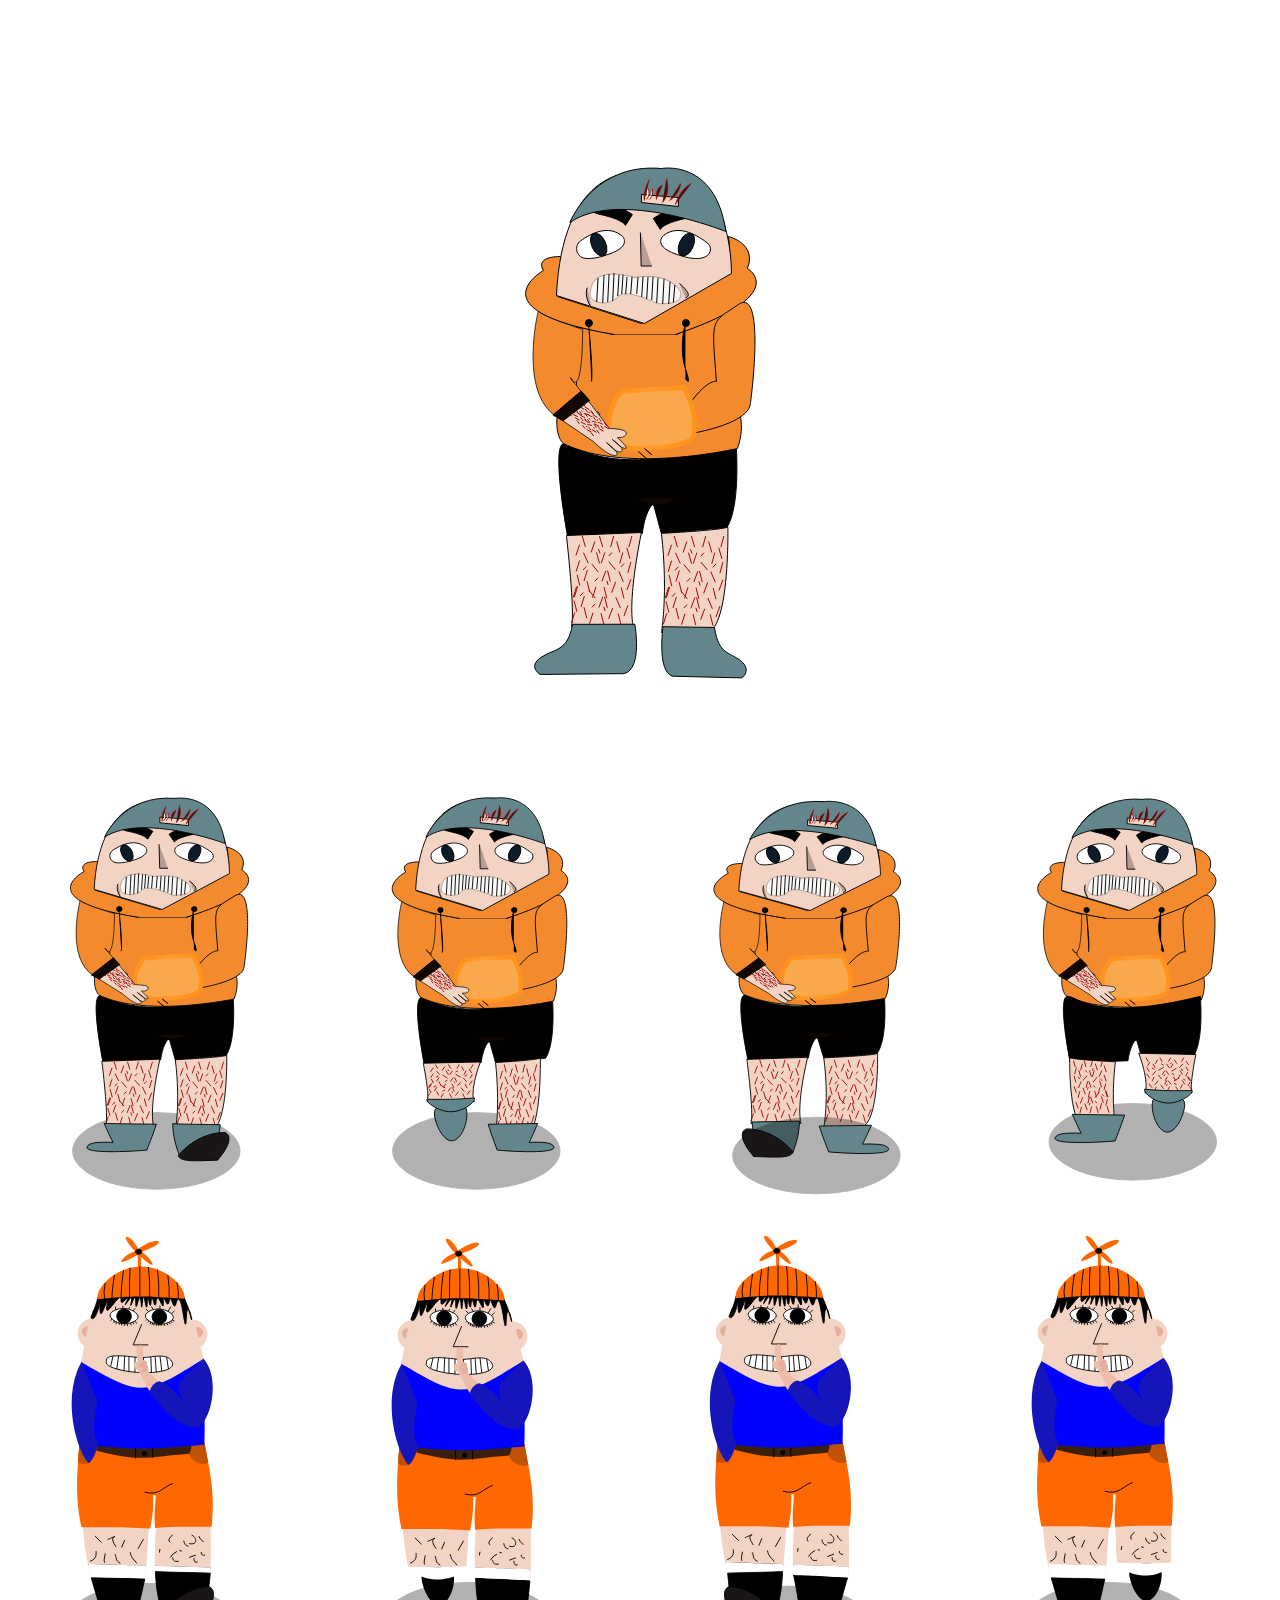
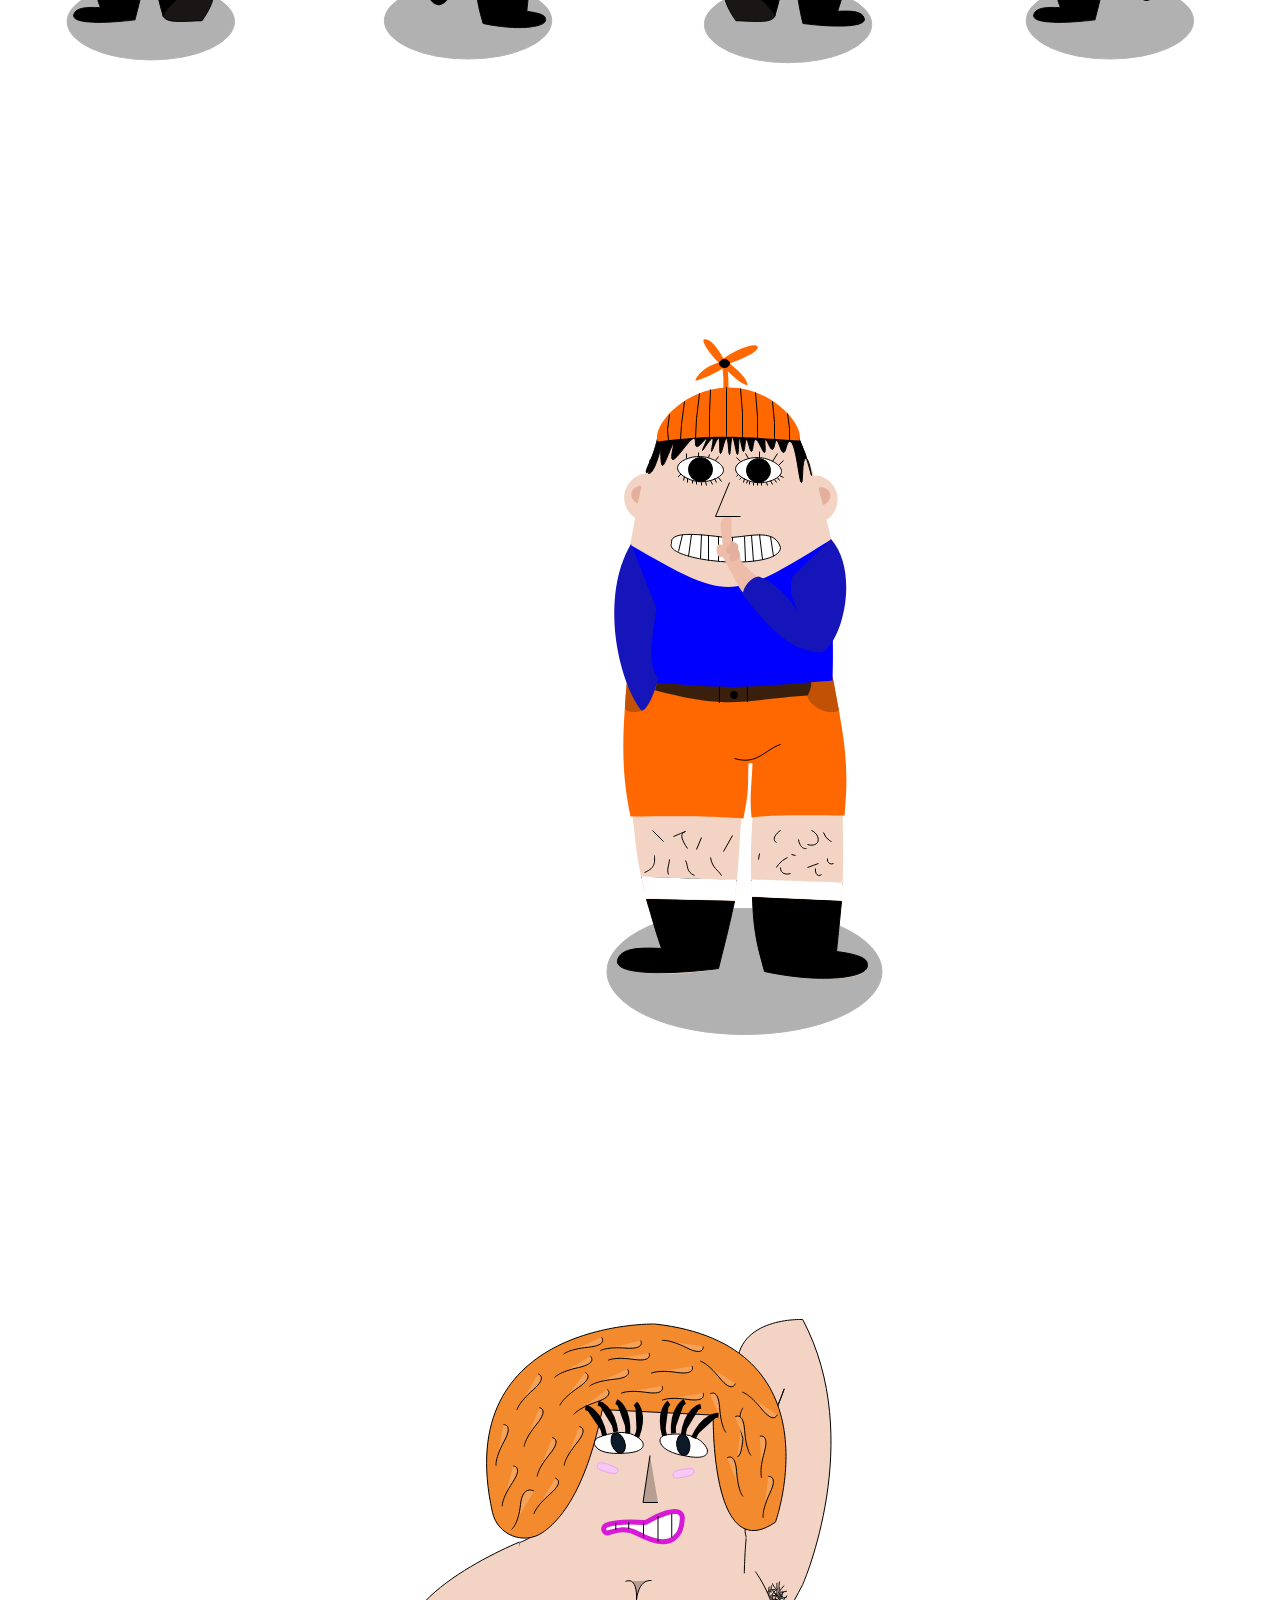
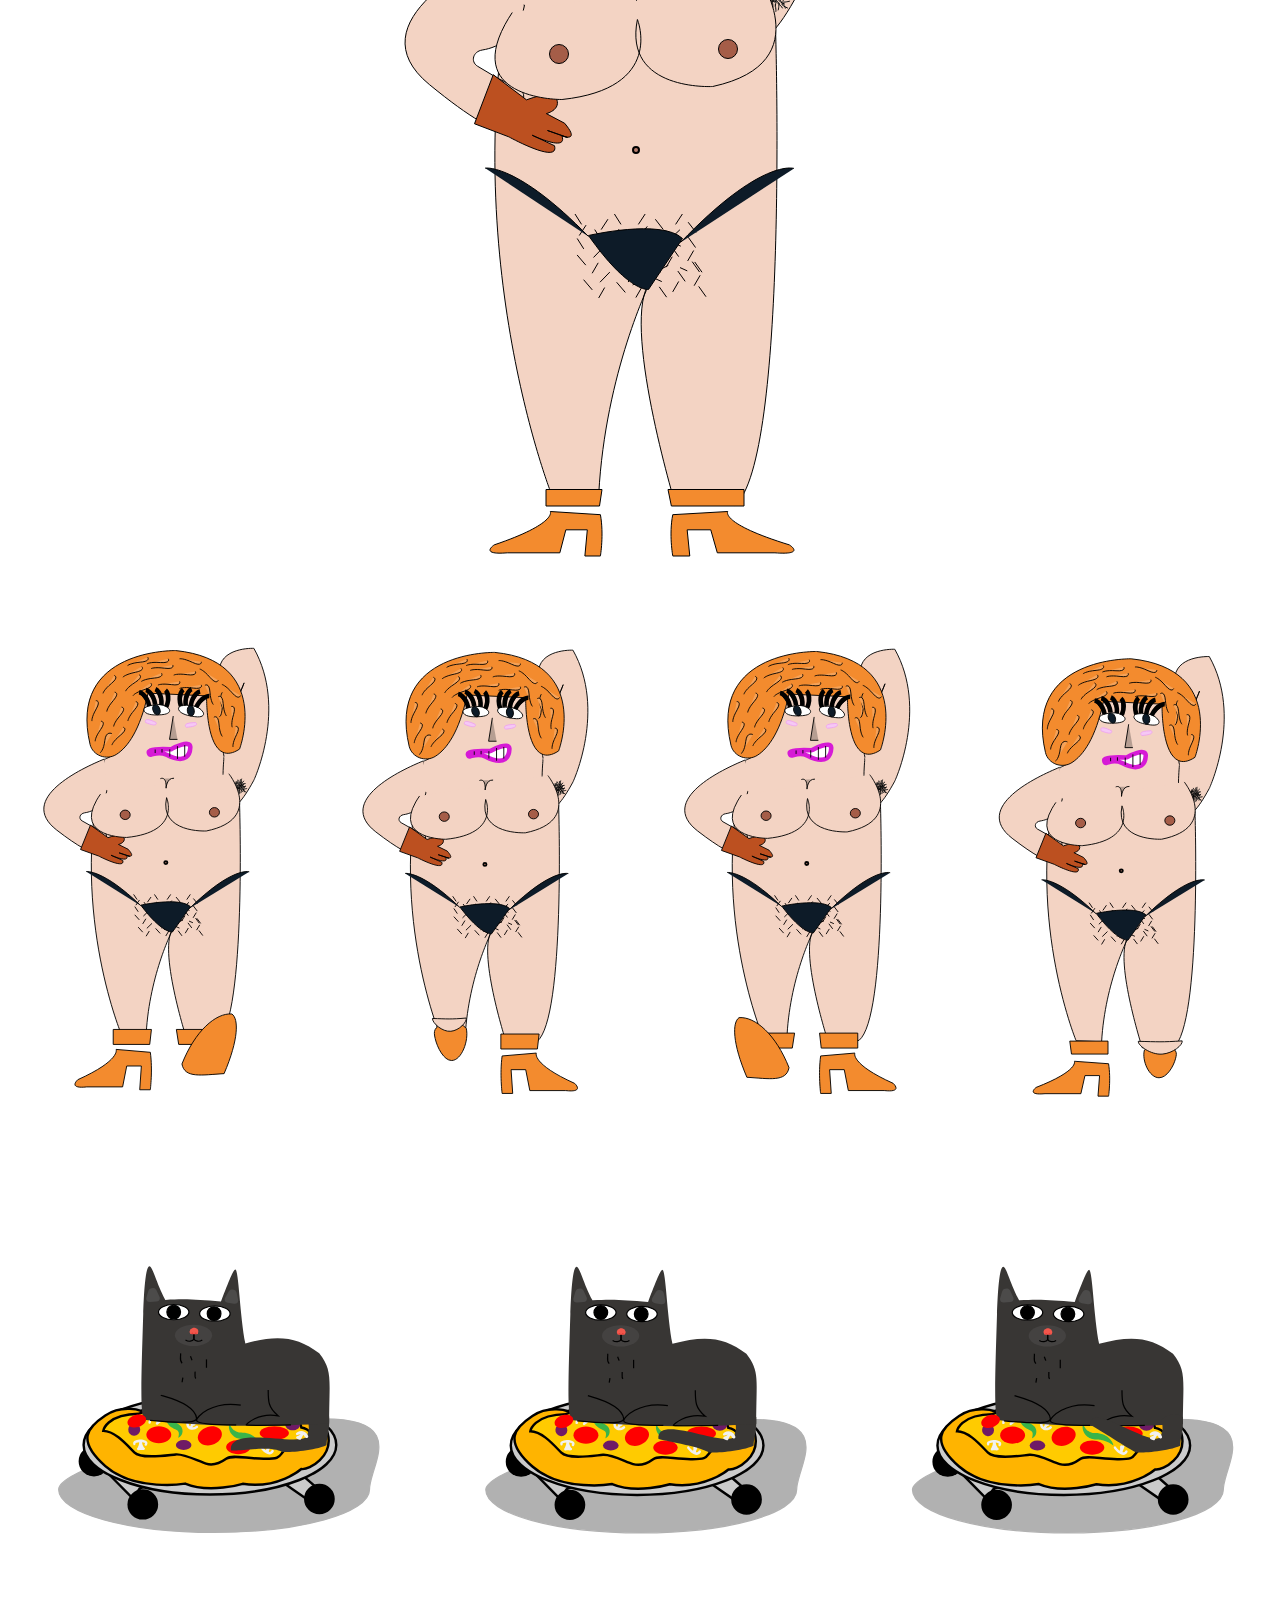
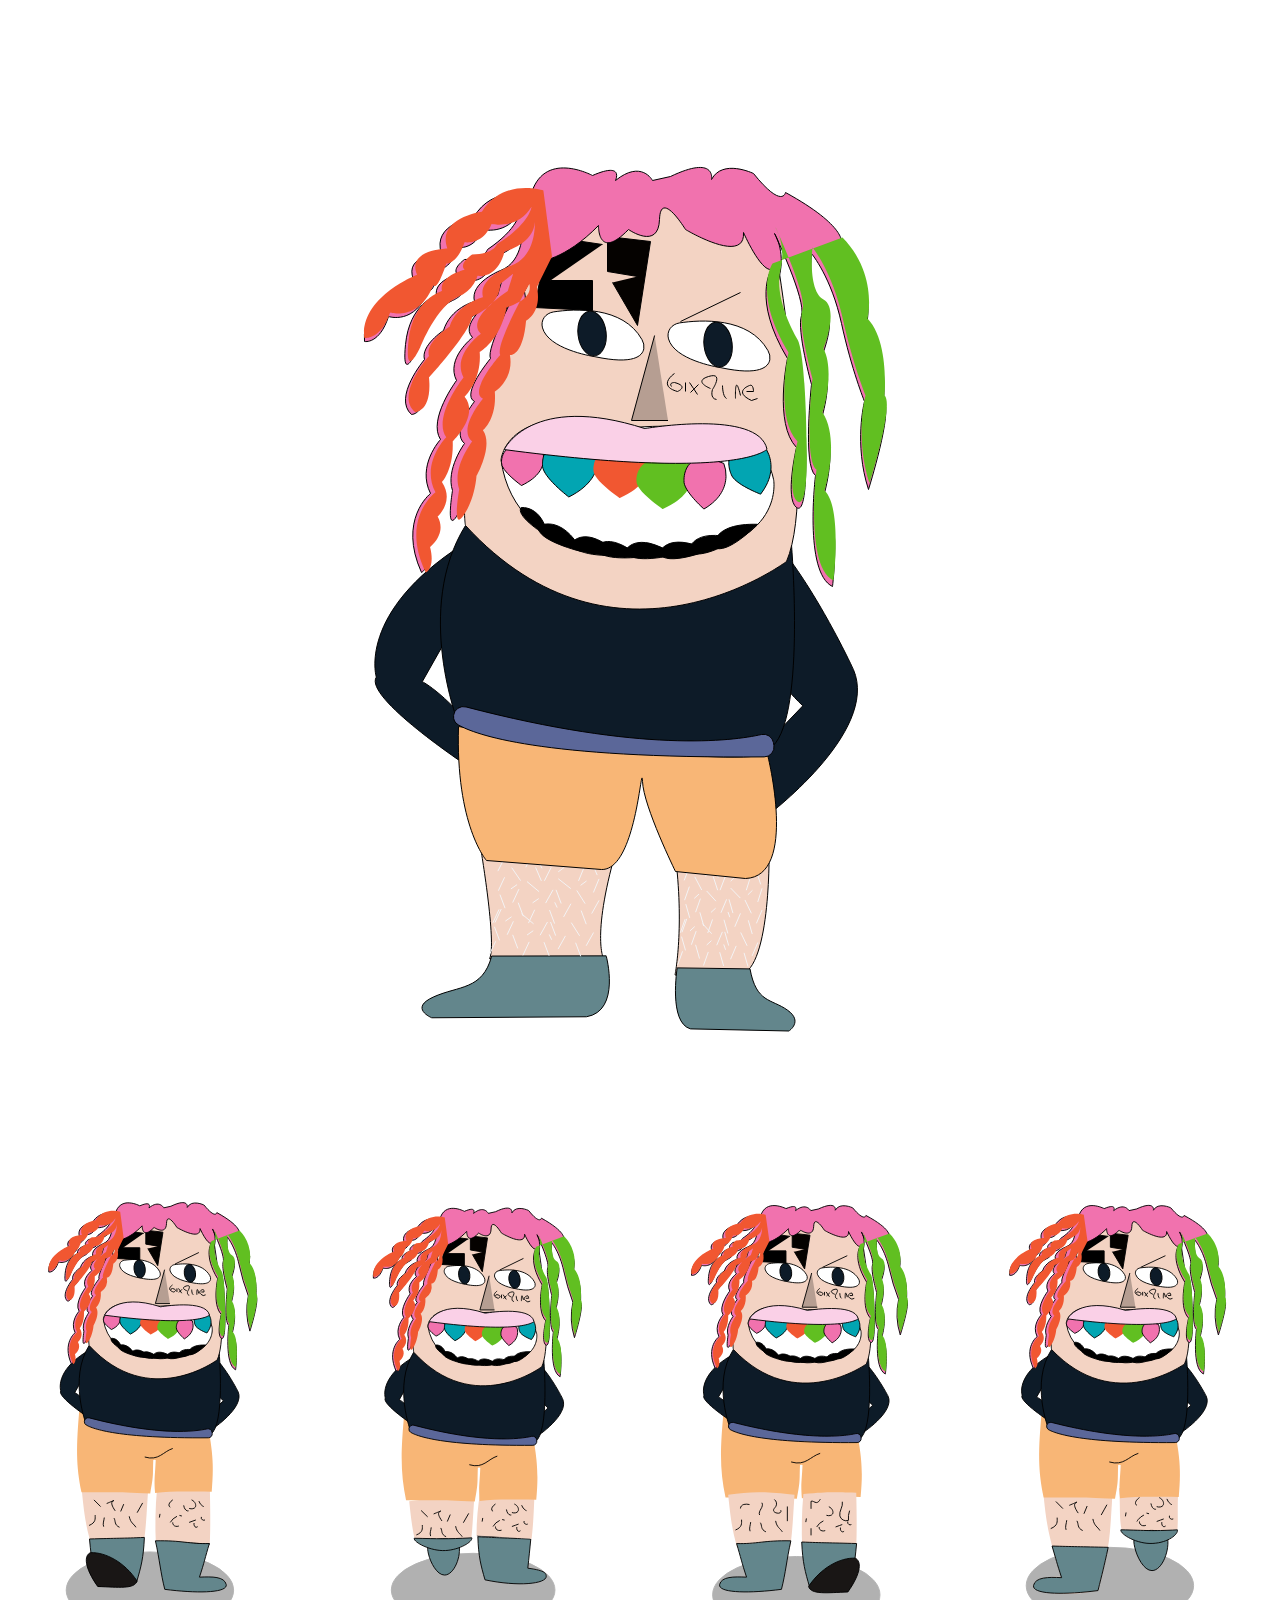
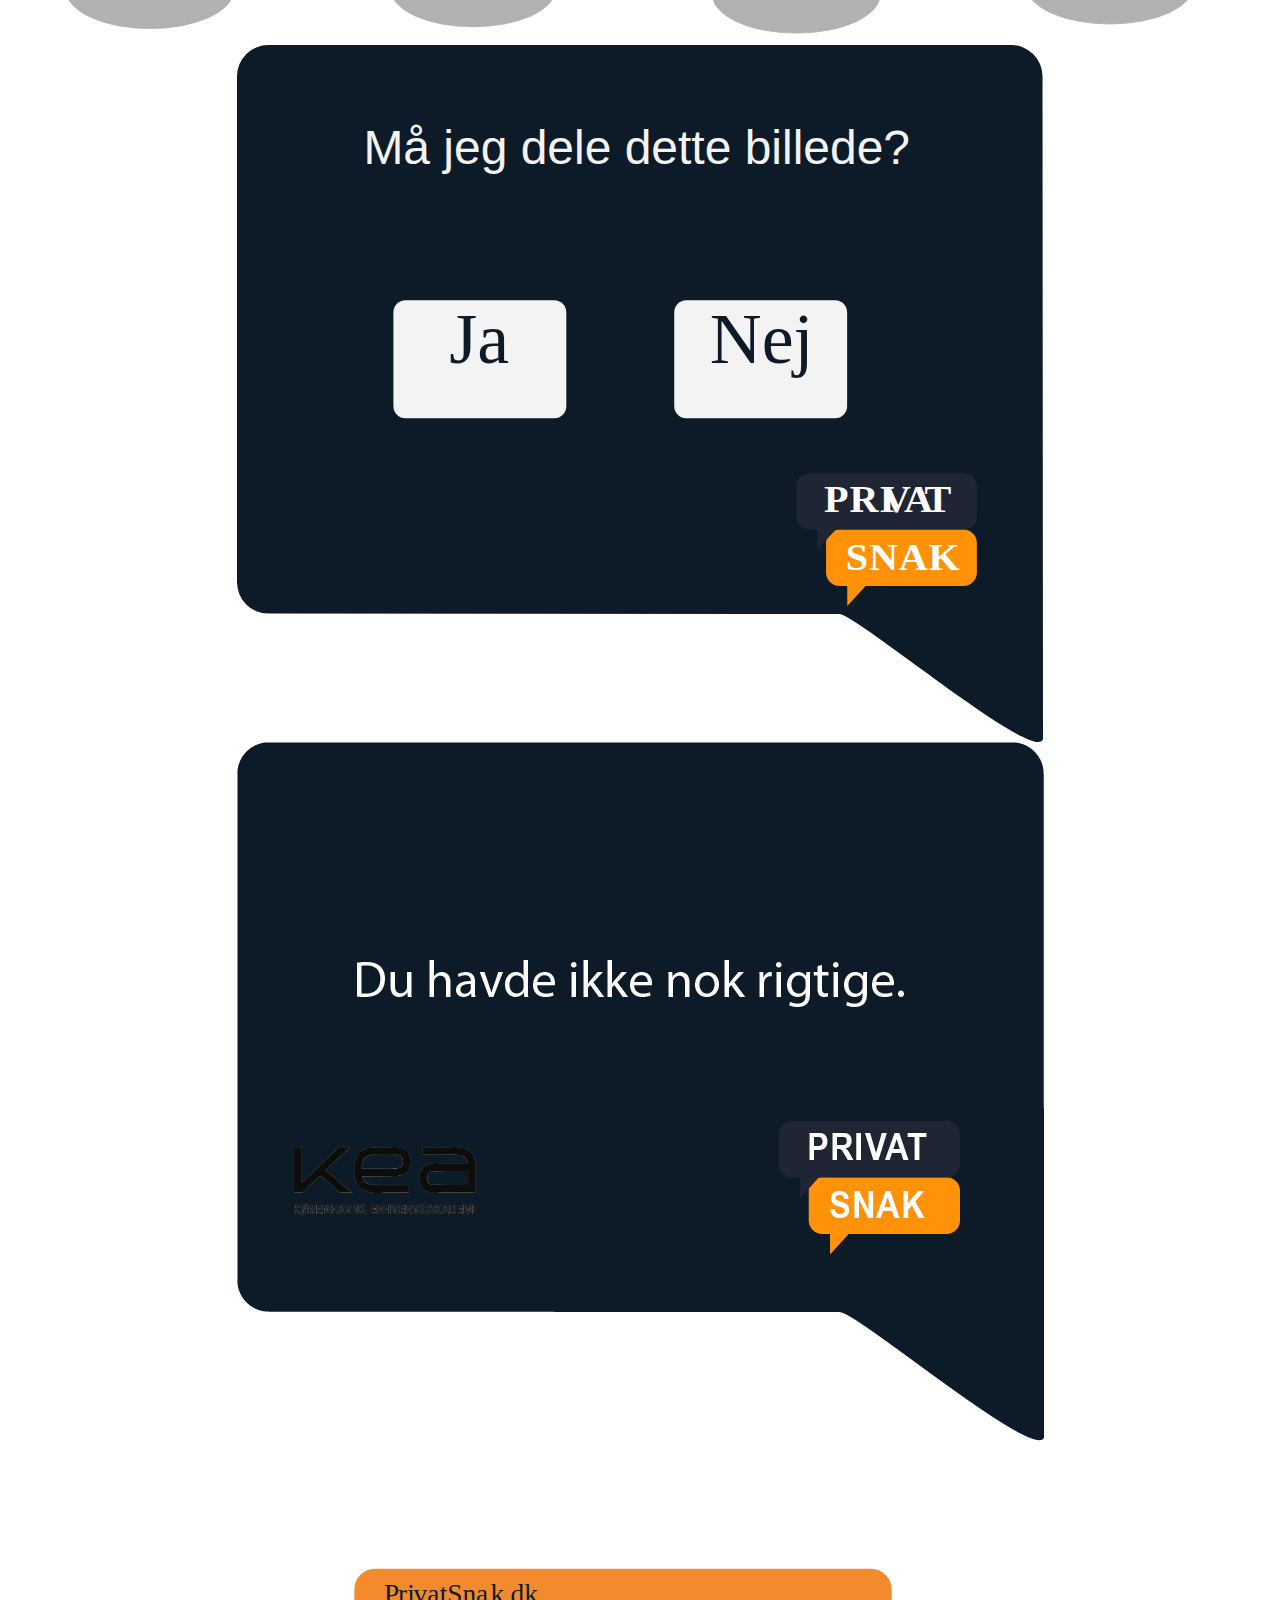
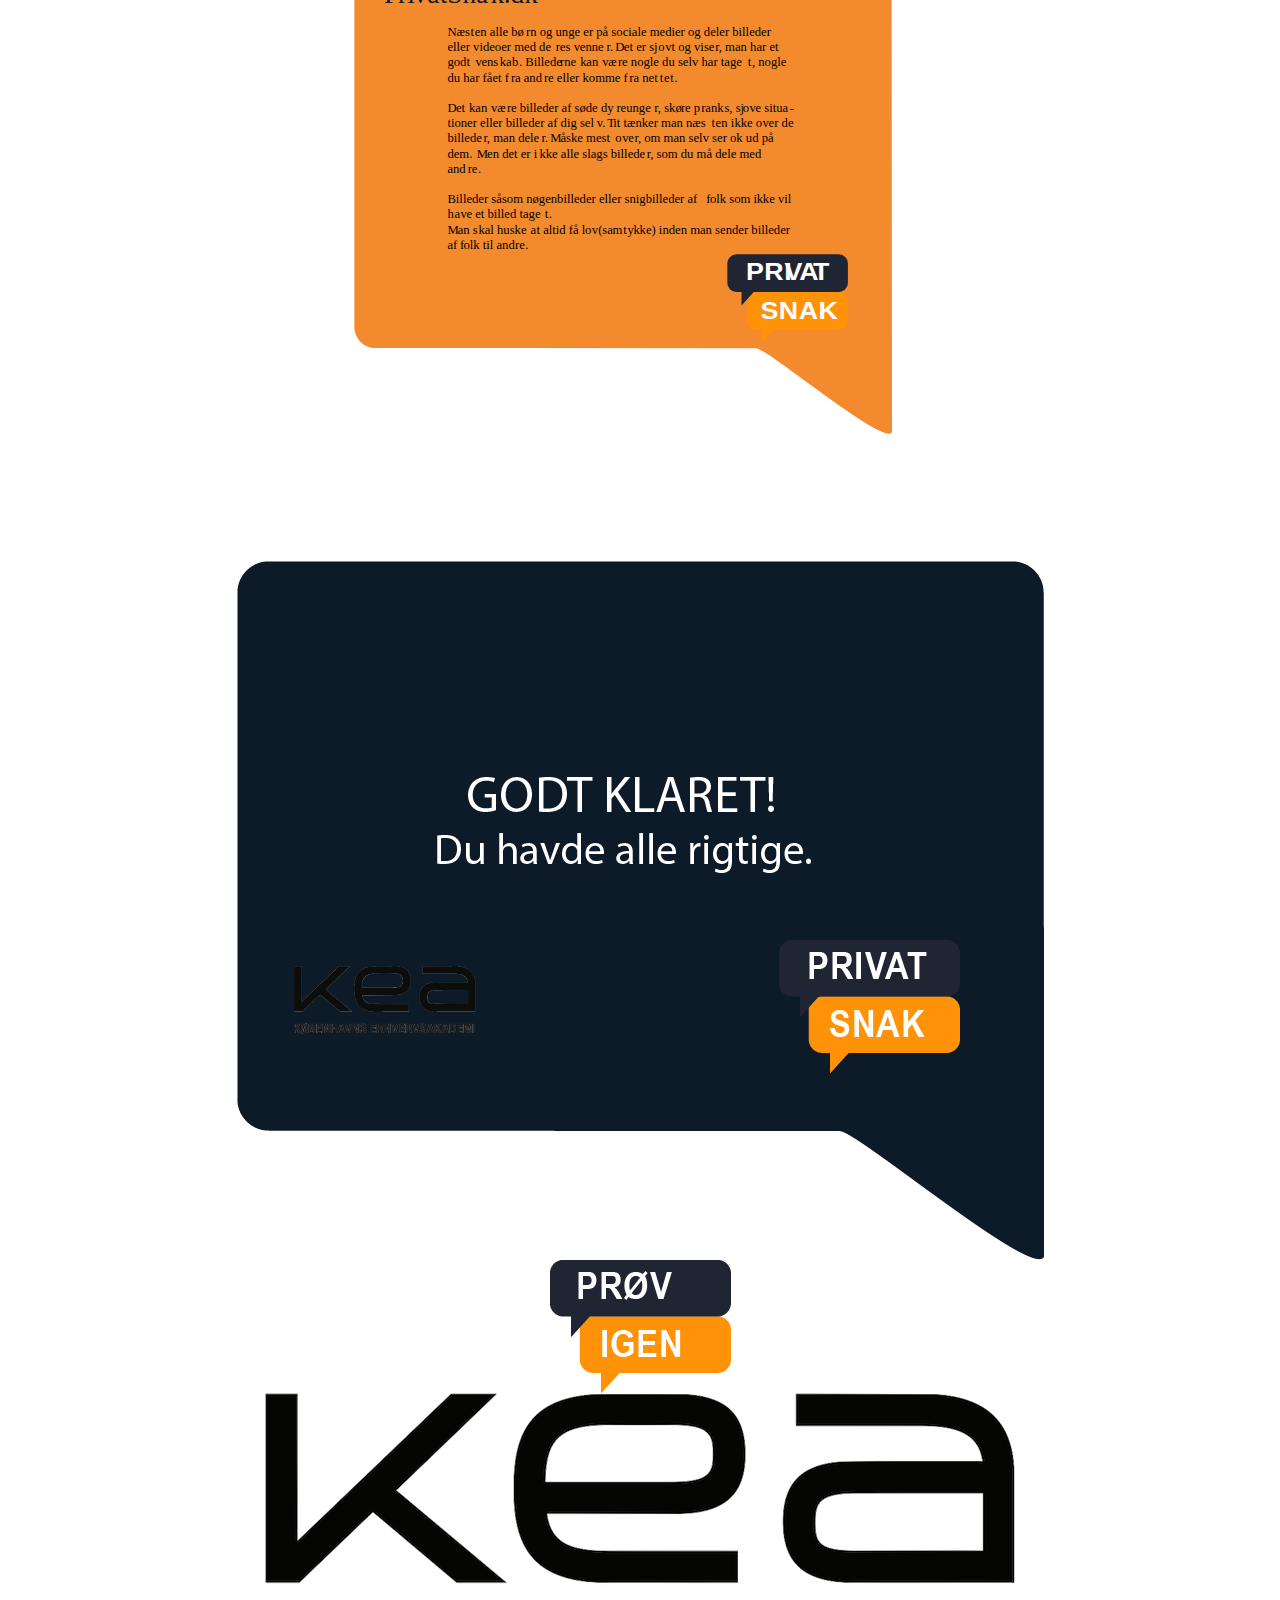
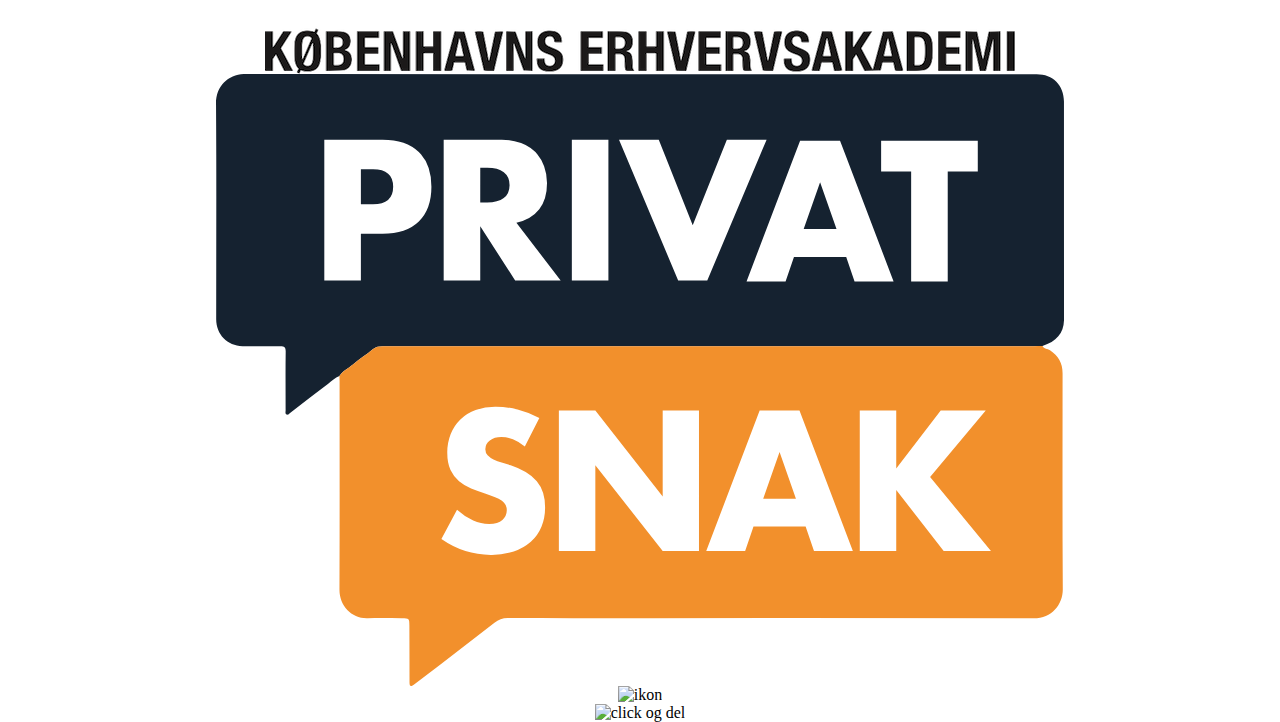
==== commit 0379243c: "rettelse assetliste." ====
--- a/assetliste.html
+++ b/assetliste.html
@@ -44,7 +44,10 @@
     <img alt="6ix9ine" src="6ix9ine-01.svg">
     <img alt="6ix9ine walkcycle" src="walk_6ix9ine-01.svg">
     <img alt="valg" src="valg_01.svg">
+    <img alt="forkert" src="pjece_logoer_projekt_forkert.png">
     <img alt="pjece" src="pjece_logoer_projekt-01.svg">
+    <img alt="rigtig" src="pjece_logoer_projekt_rigtig.png">
+    <img alt="proev_igen" src="proev_igen.png">
     <img alt="kea logo" src="Kea_logo.png">
     <img alt="privat snak logo" src="PrivatSnak_logo.svg">
     <img alt="ikon" src="fav_ikon-01.png">
--- a/index.css
+++ b/index.css
@@ -65,6 +65,11 @@
     height: 600px;
 }
 
+#Mockup object {
+       width: 50vw;
+    height: 600px;
+}
+
 header h1 {
     font-family: arial;
     color: white;
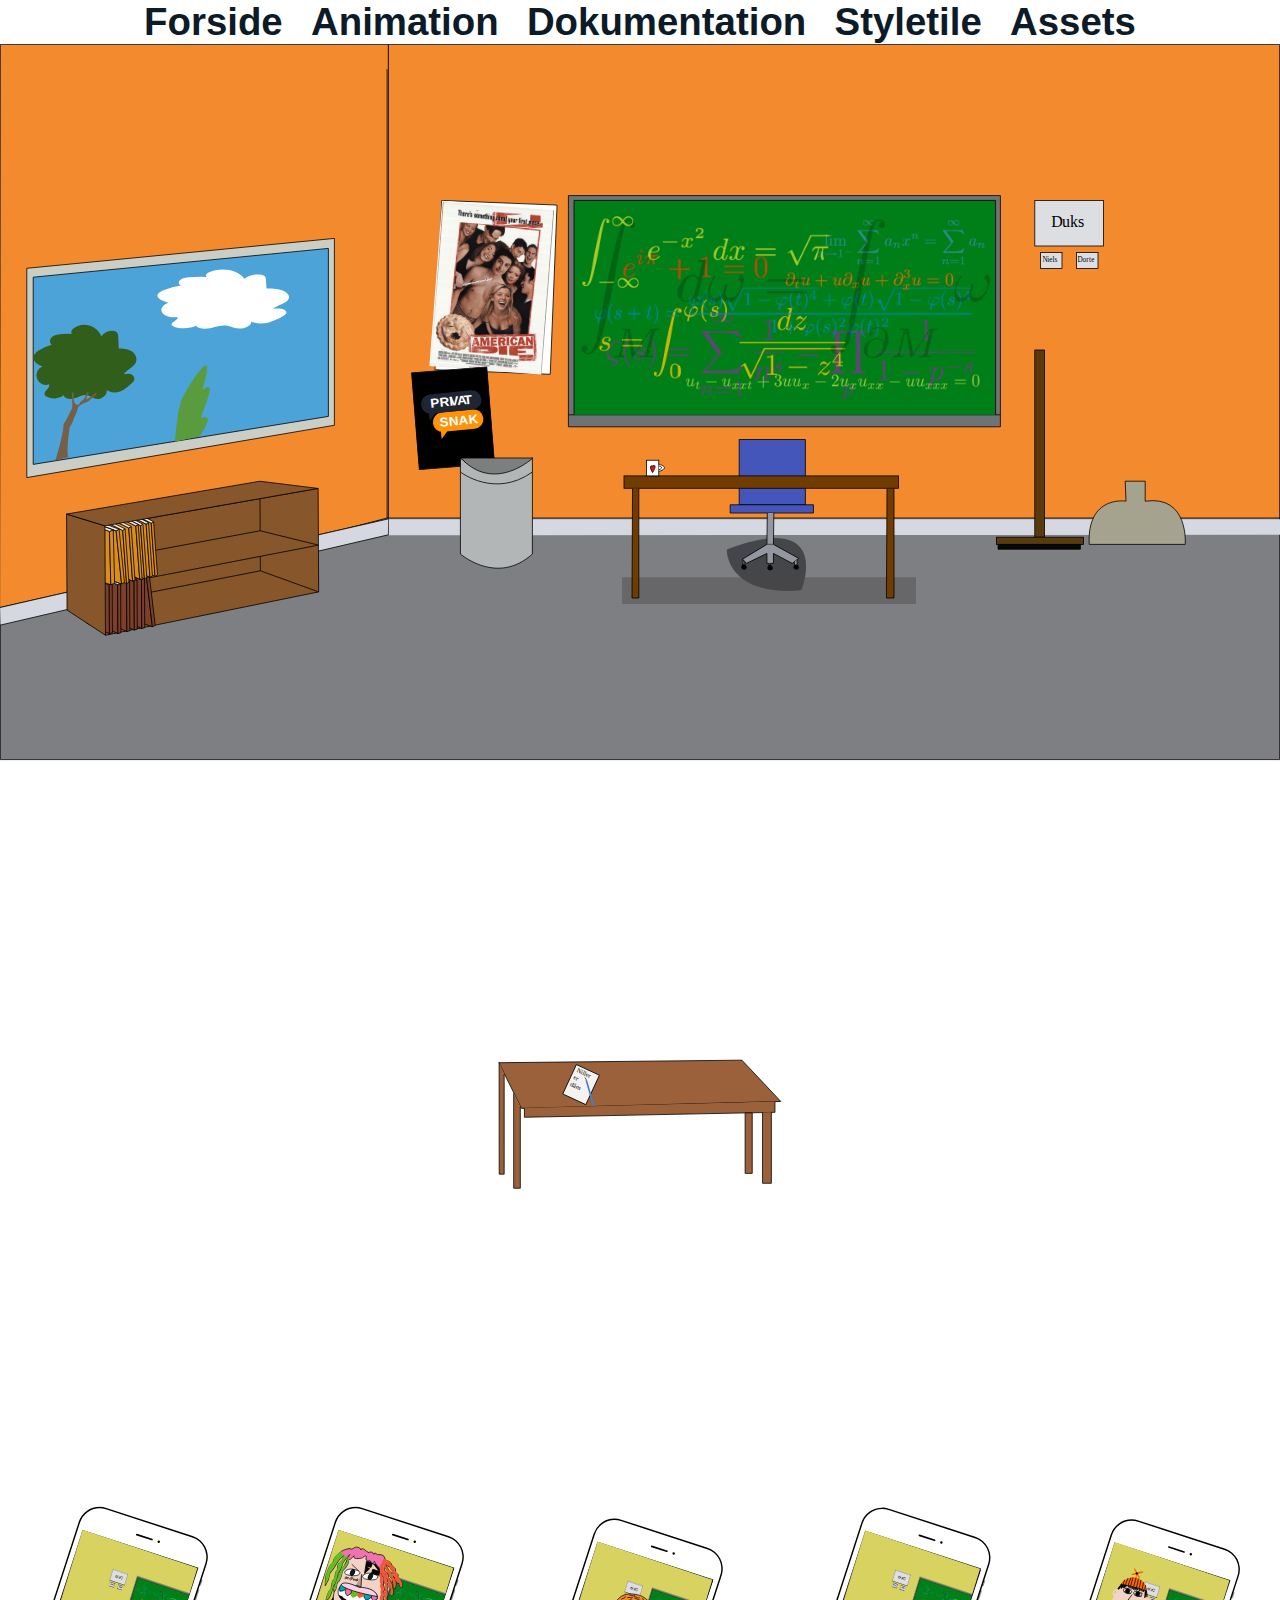
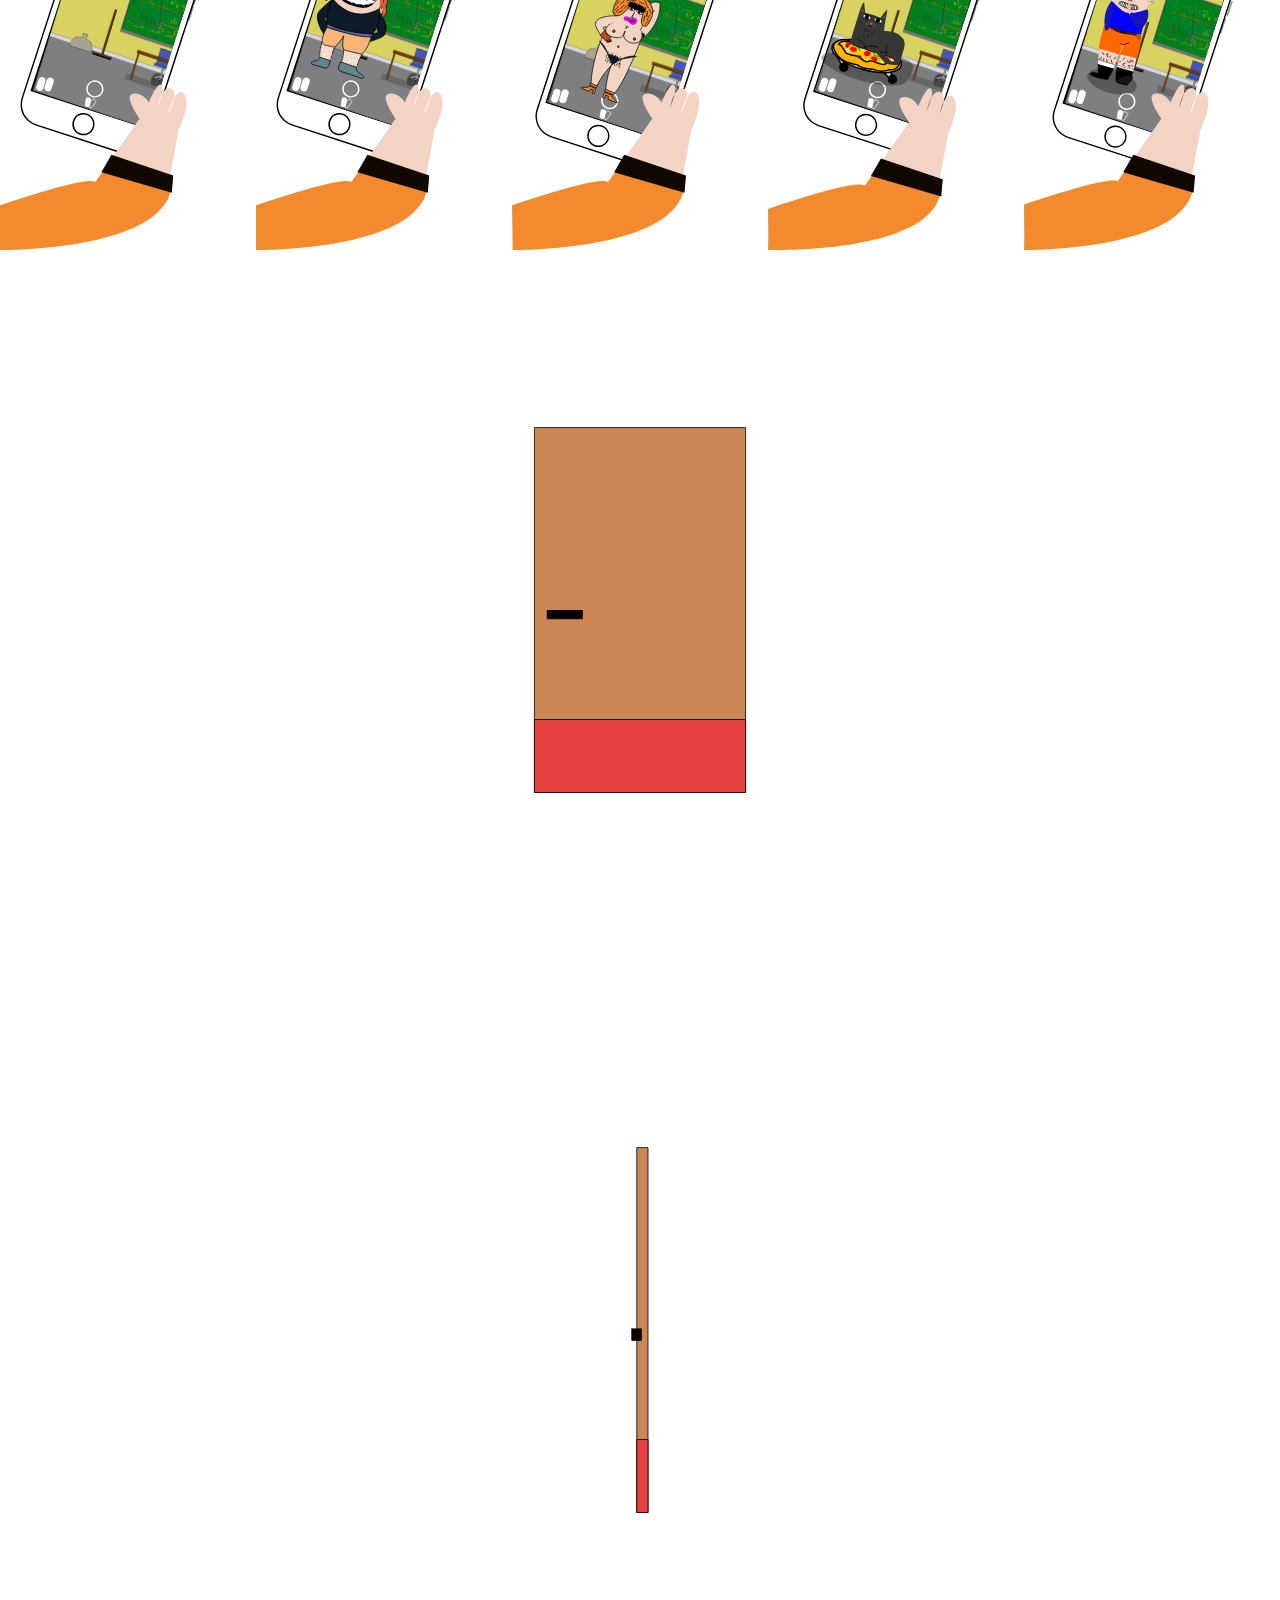
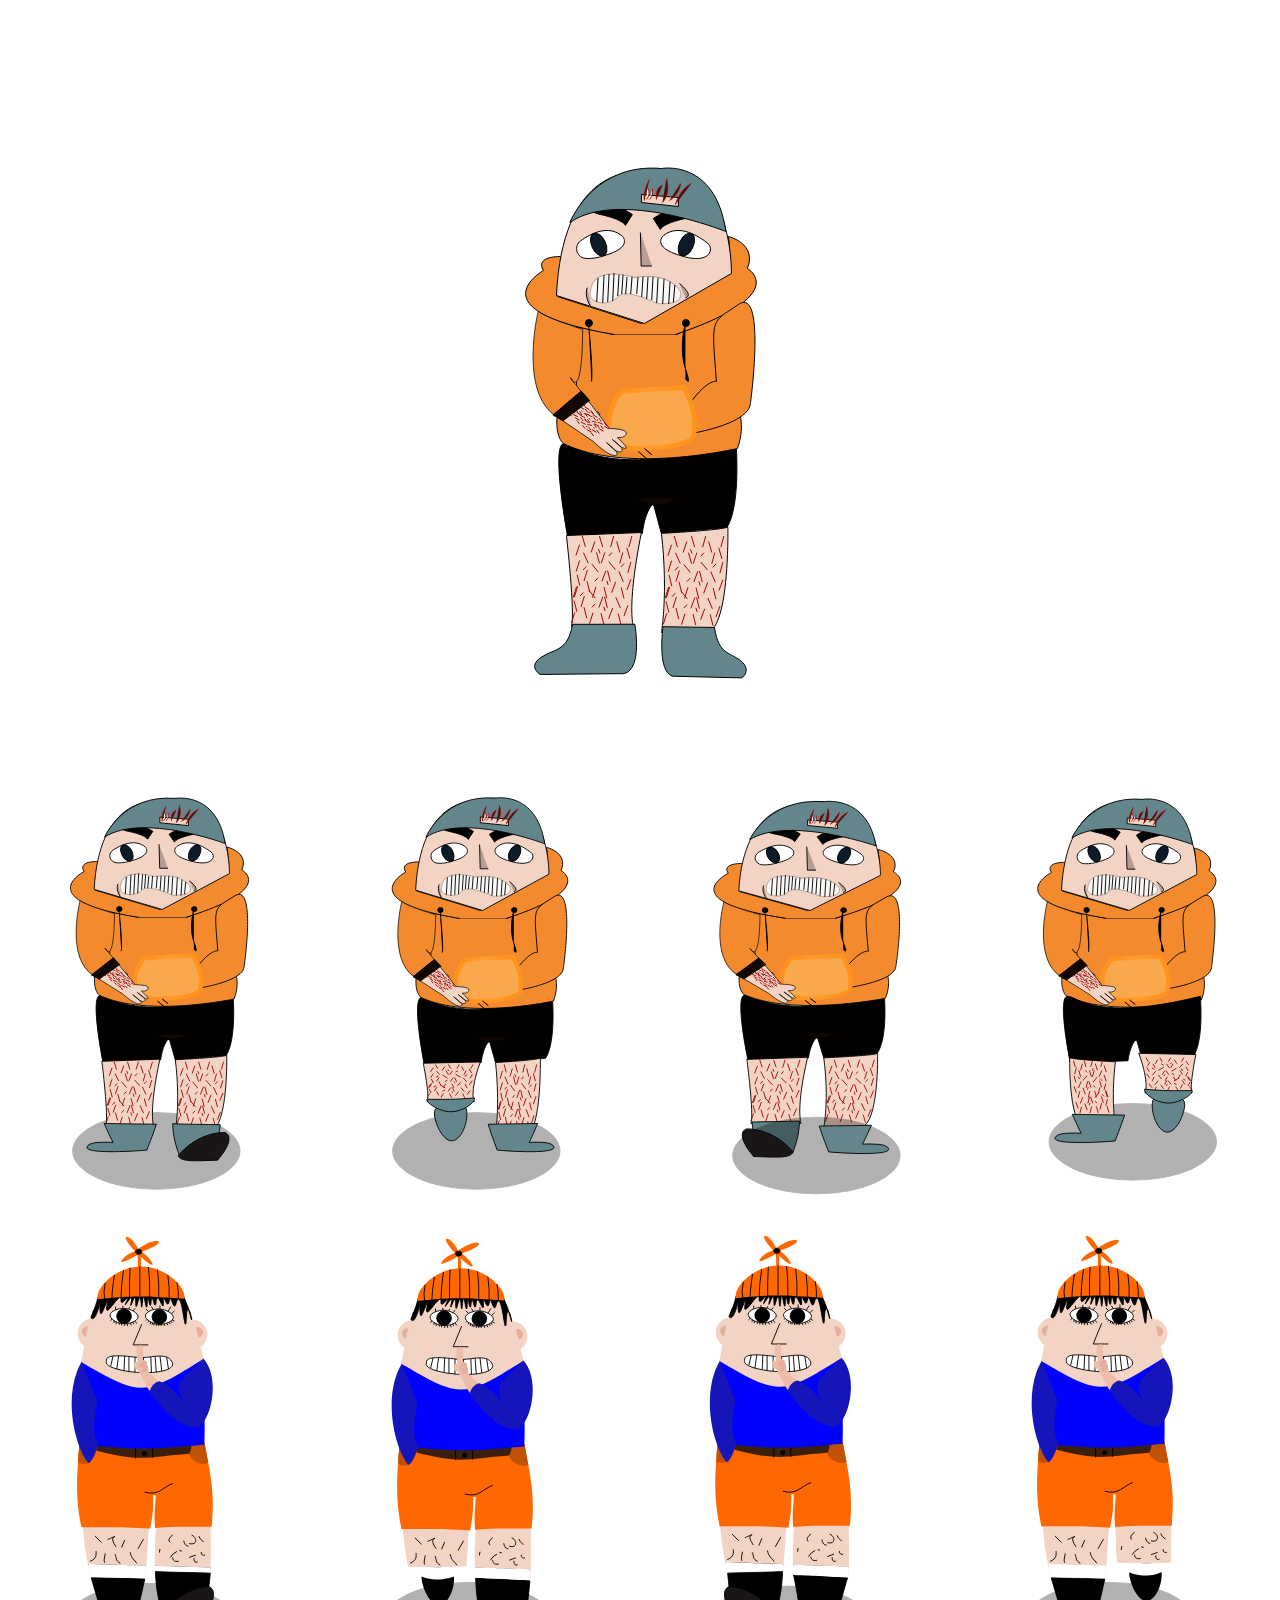
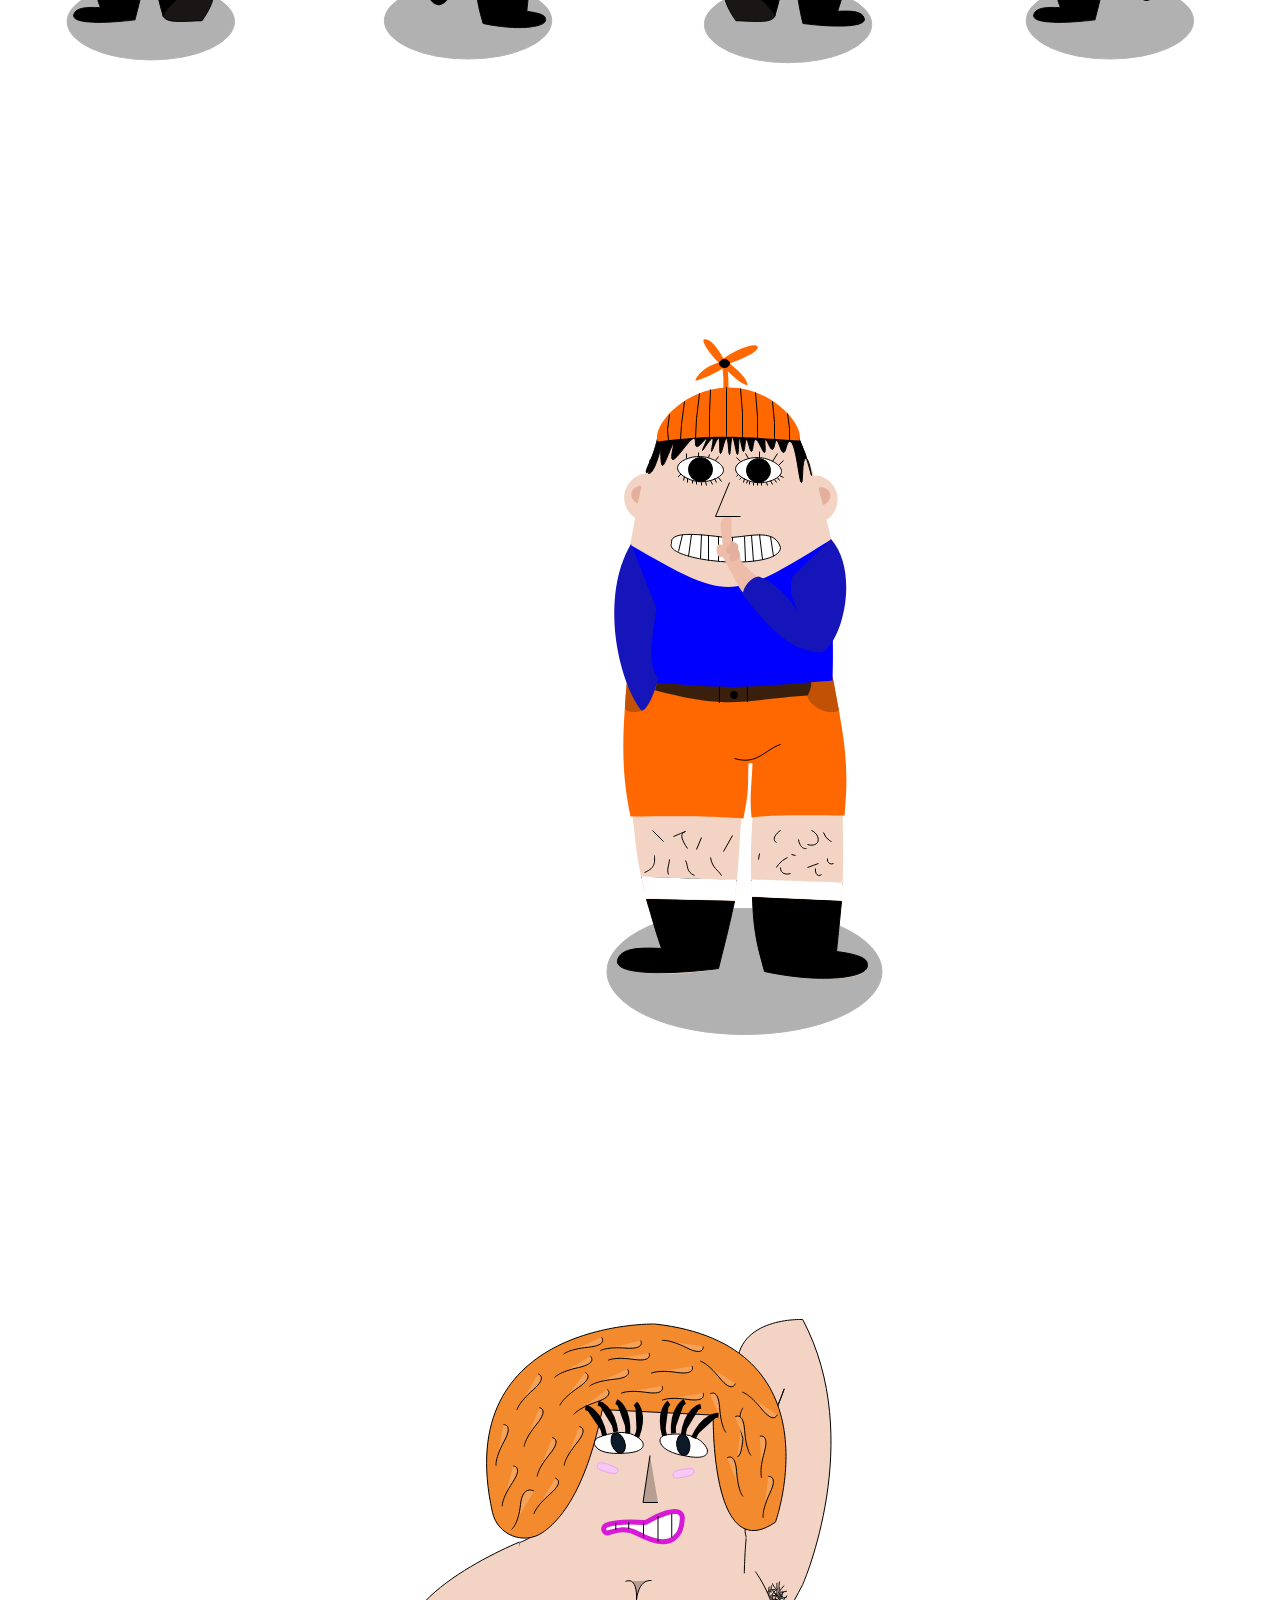
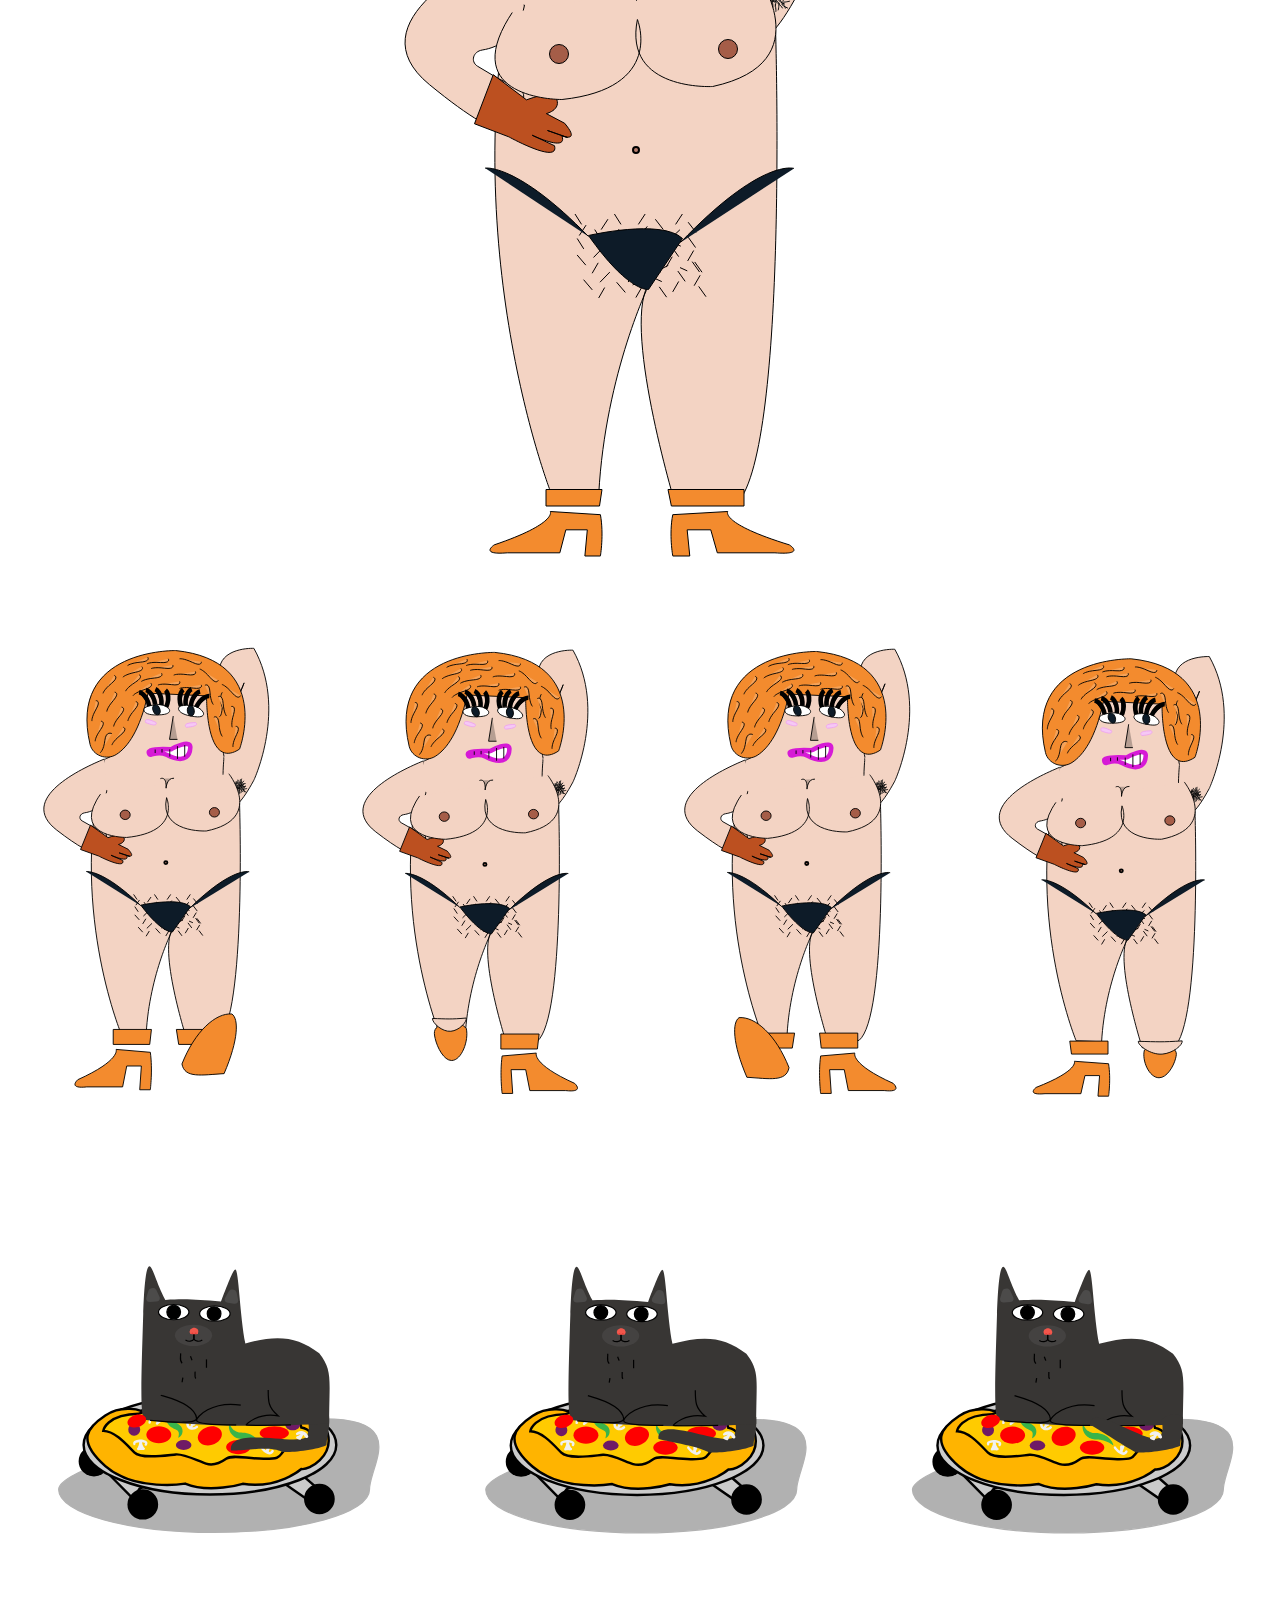
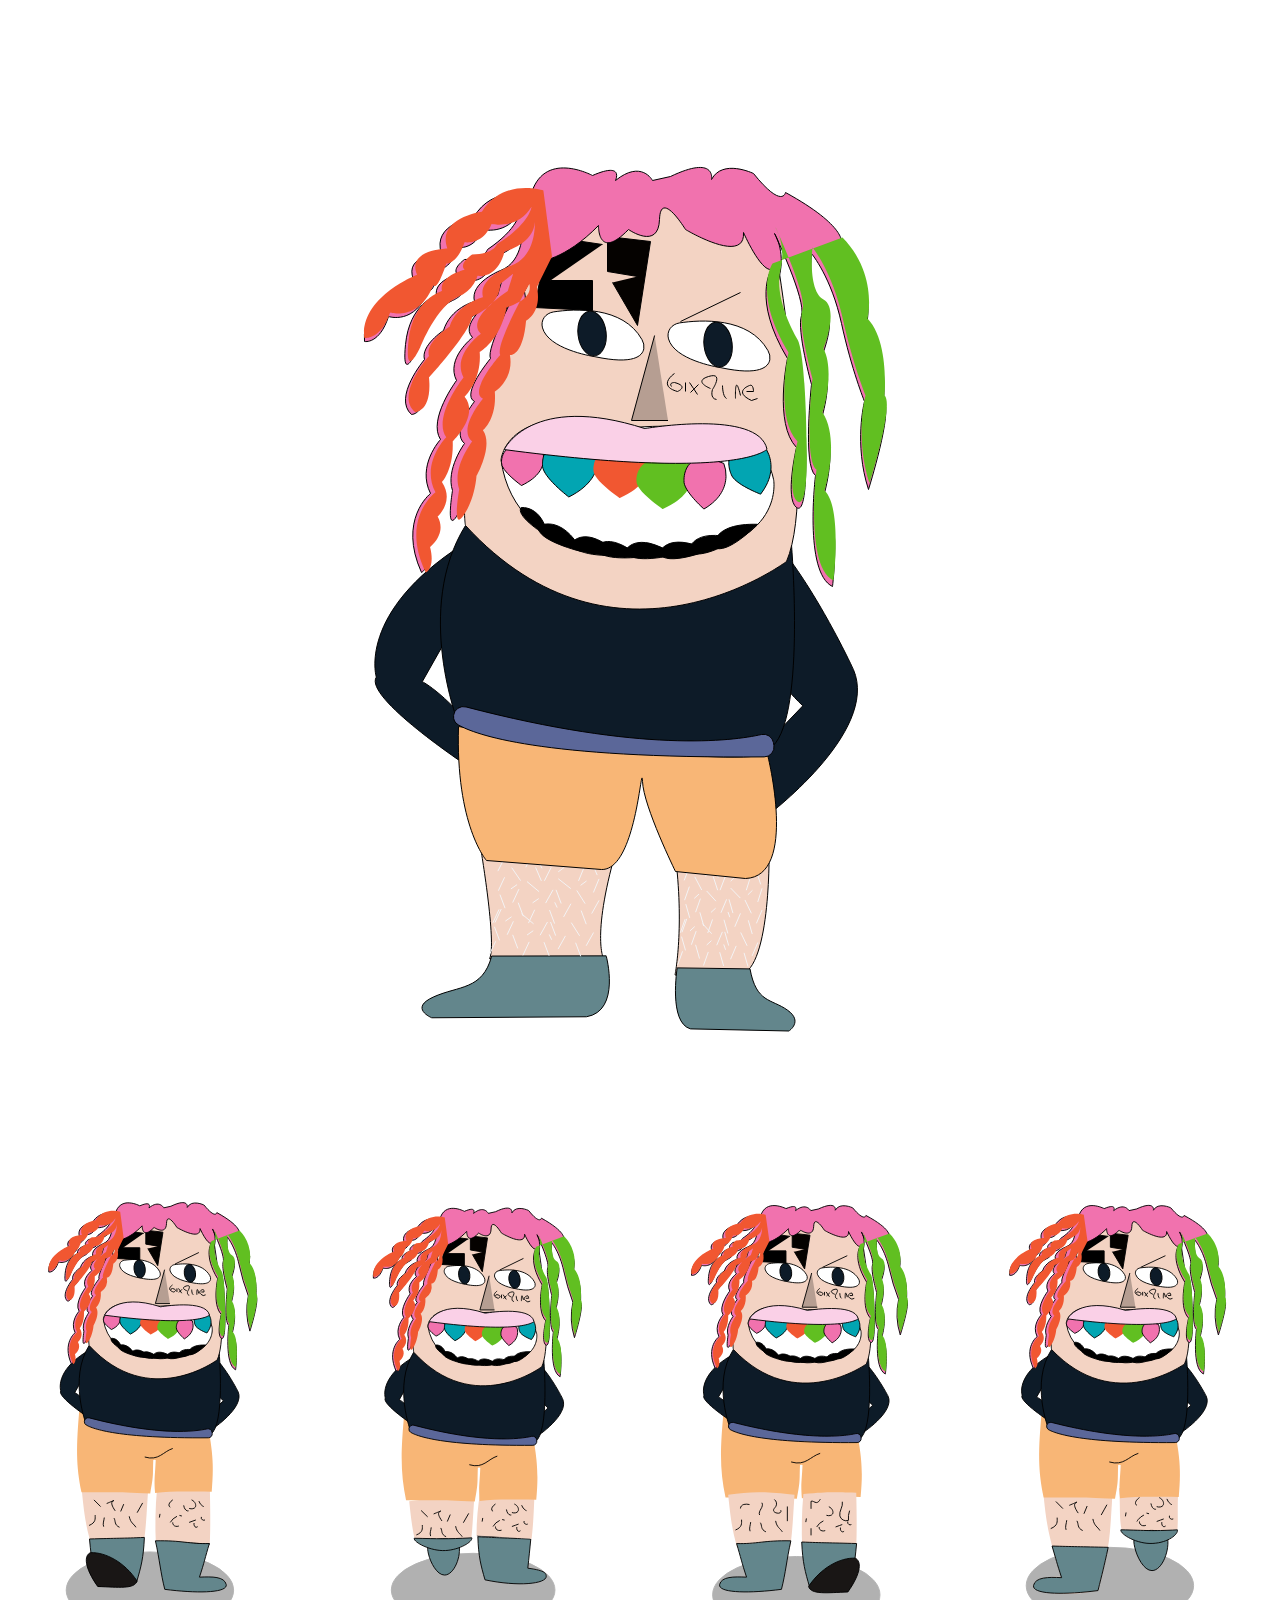
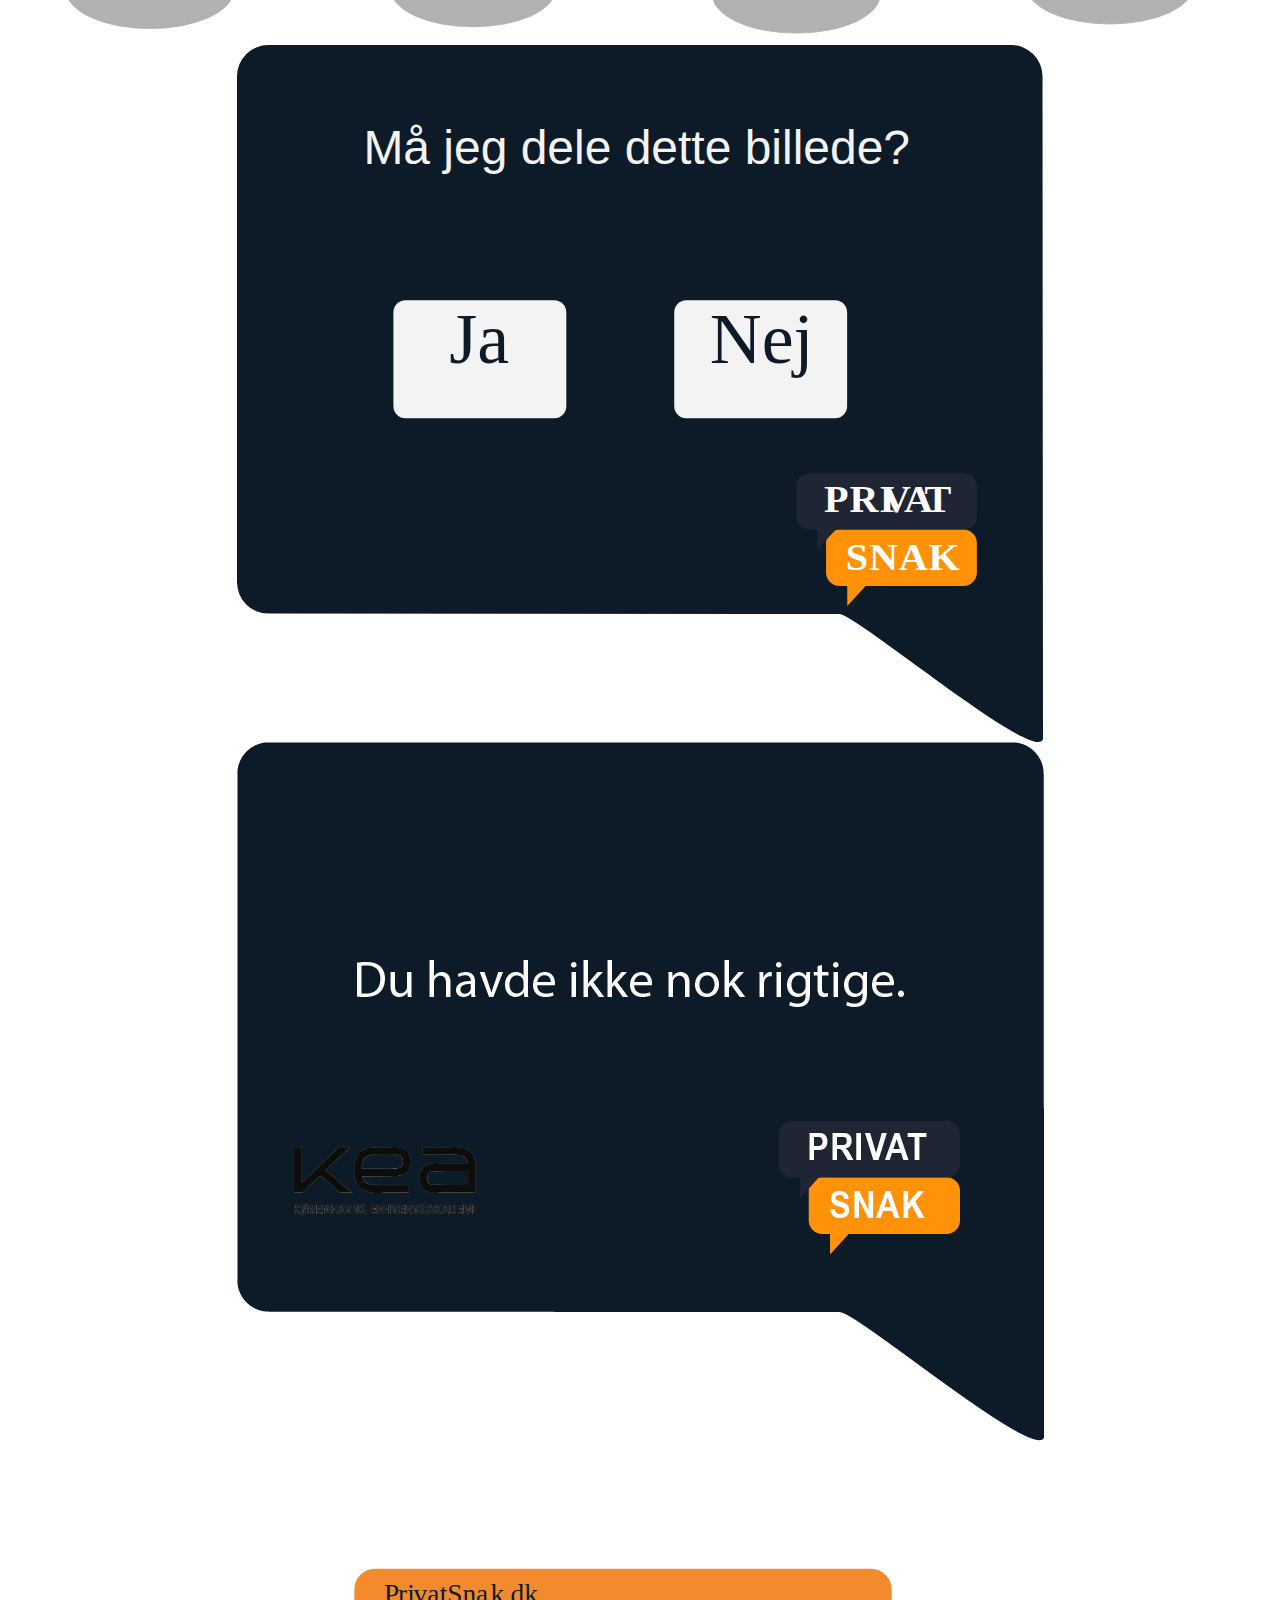
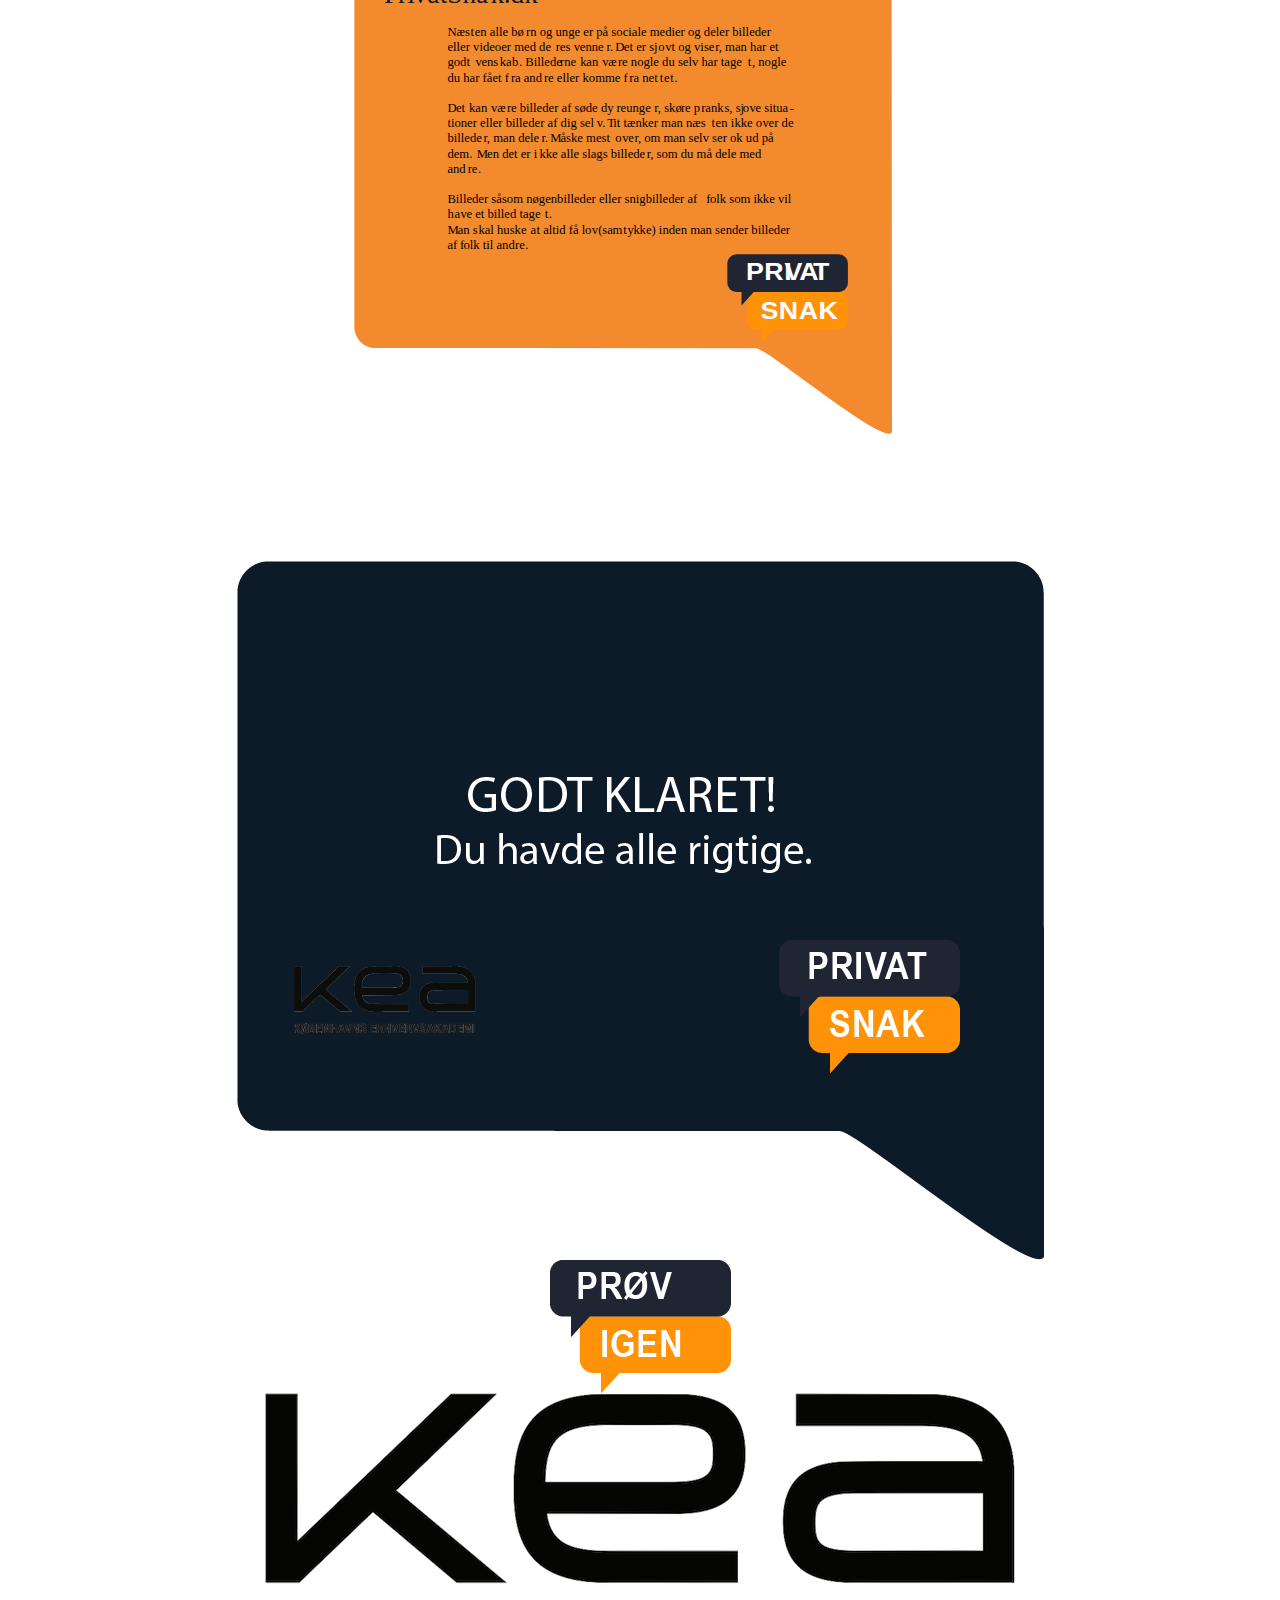
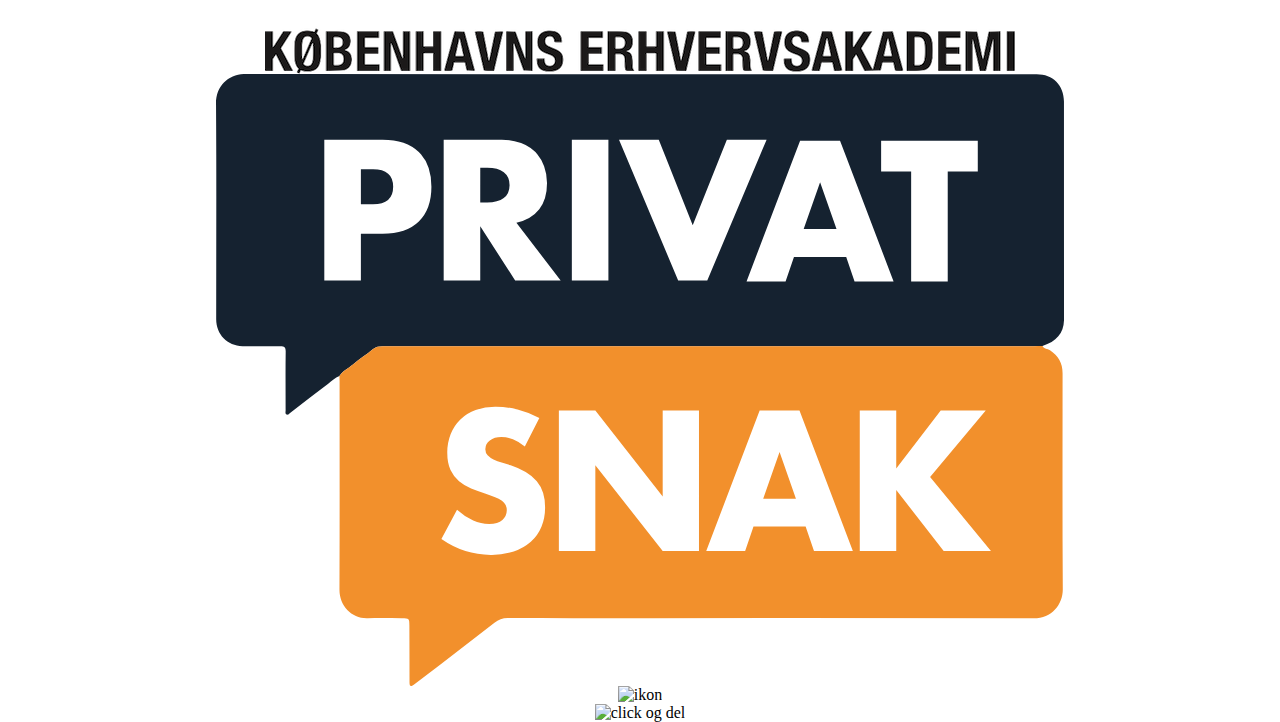
==== commit 0cdaaf48: "added forside nav" ====
--- a/assetliste.html
+++ b/assetliste.html
@@ -19,7 +19,7 @@
 <header>
 
     <nav>
-
+        <a href="index.html">Forside</a>
         <a href="">Animation</a>
         <a href="index.html">Dokumentation</a>
         <a href="styletile.html">Styletile</a>
@@ -37,7 +37,7 @@
     <img alt="hovedperson" src="hovedpersonen-01.svg">
     <img alt="hovedperson walkcycle" src="walk_hovedpersonen-01.svg">
     <img alt="noerd" src="noerd_walkcycle_ny-01.svg">
-    <img alt="noerd" src="noerd_sprite_tilkasper-01.svg">
+    <img alt="noerd walkcycle" src="noerd_sprite_tilkasper-01.svg">
     <img alt="kvinde" src="noegen_dame-01.svg">
     <img alt="kvinde walkcycle" src="kvinde_walkcycle-01.svg">
     <img alt="kat" src="kat_walkcycle_done-01.svg">
--- a/index.css
+++ b/index.css
@@ -70,6 +70,12 @@
     height: 600px;
 }
 
+#Persona object {
+    width: 50vw;
+    height: 600px;
+
+}
+
 header h1 {
     font-family: arial;
     color: white;
@@ -113,7 +119,21 @@
     text-decoration: none;
 }
 
+header a:hover {
+    color: #F38B2E;
+}
+
 nav a {
     padding: 20px 10px;
     border: 1px solid white;
 }
+
+footer a {
+    text-decoration: none;
+    color: #0D1B28;
+    font-size: 1.5em;
+
+}
+footer a:hover {
+    color: #F38B2E;
+}
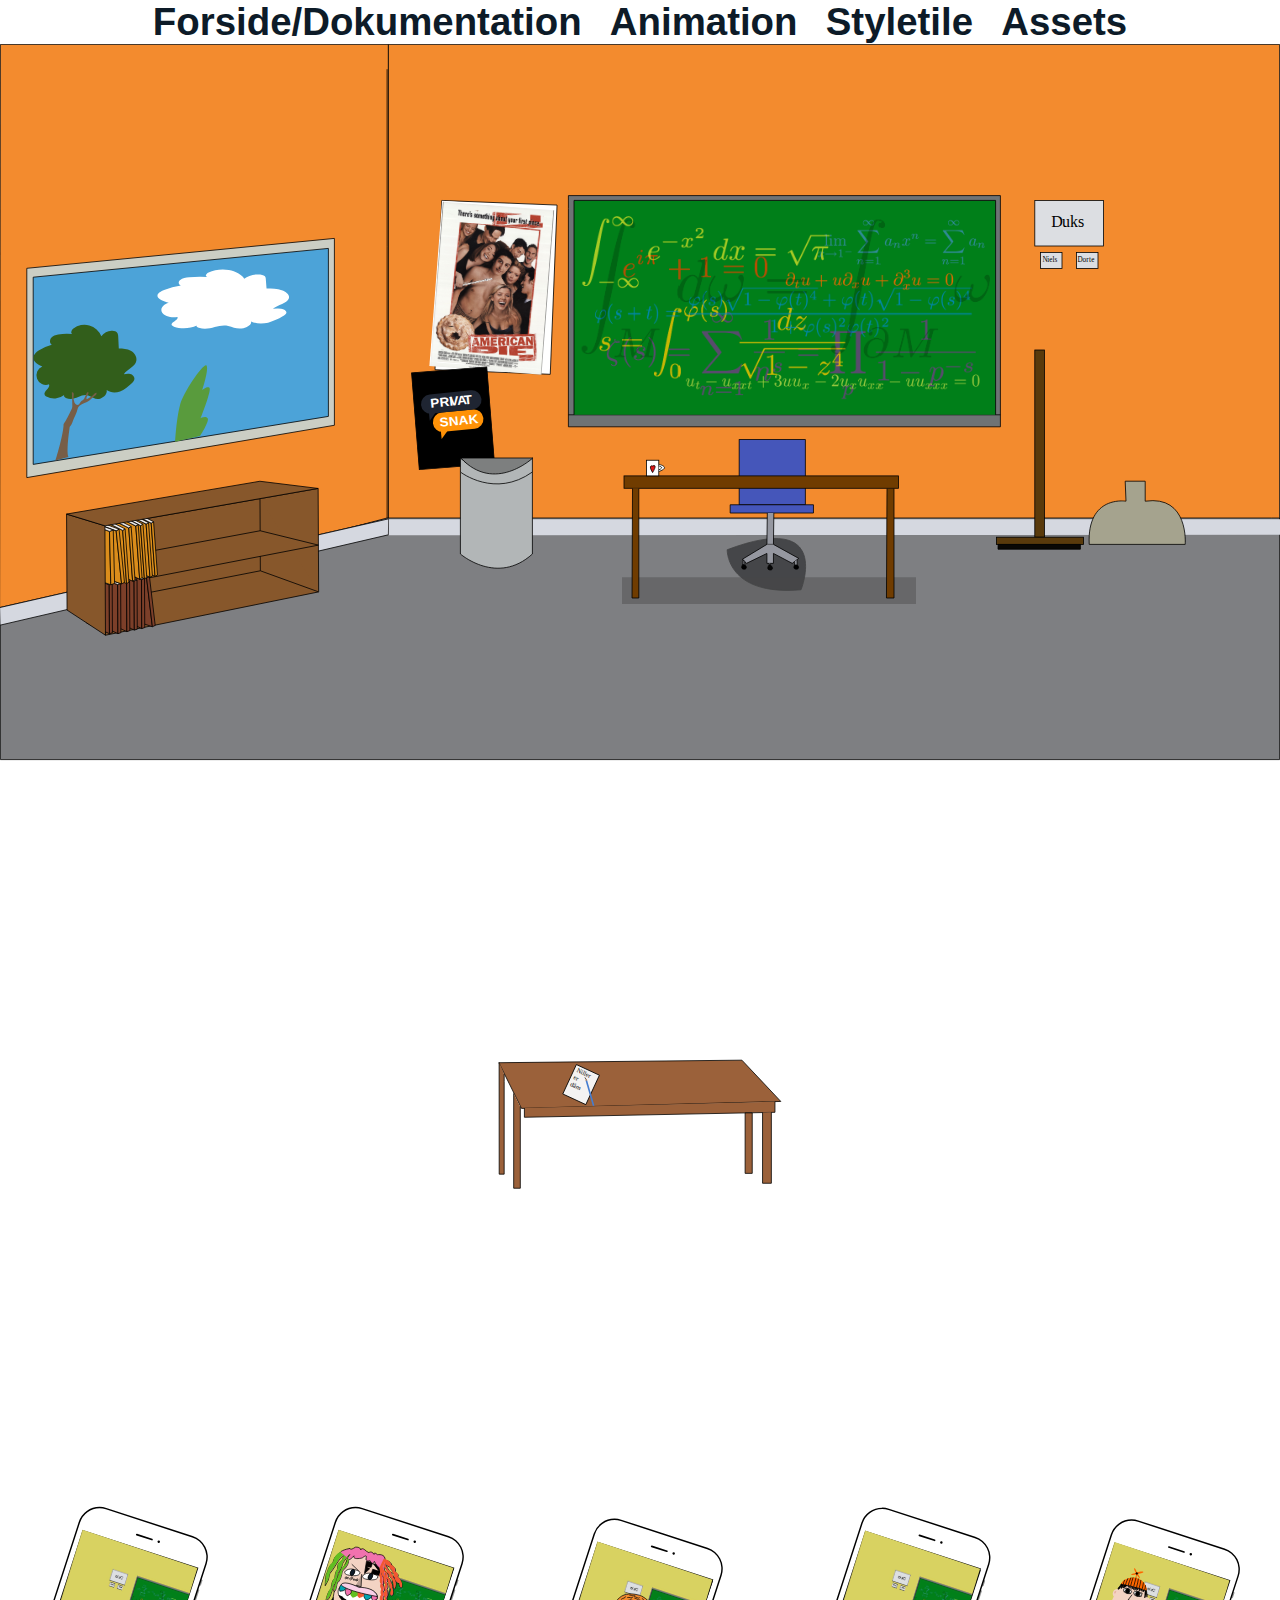
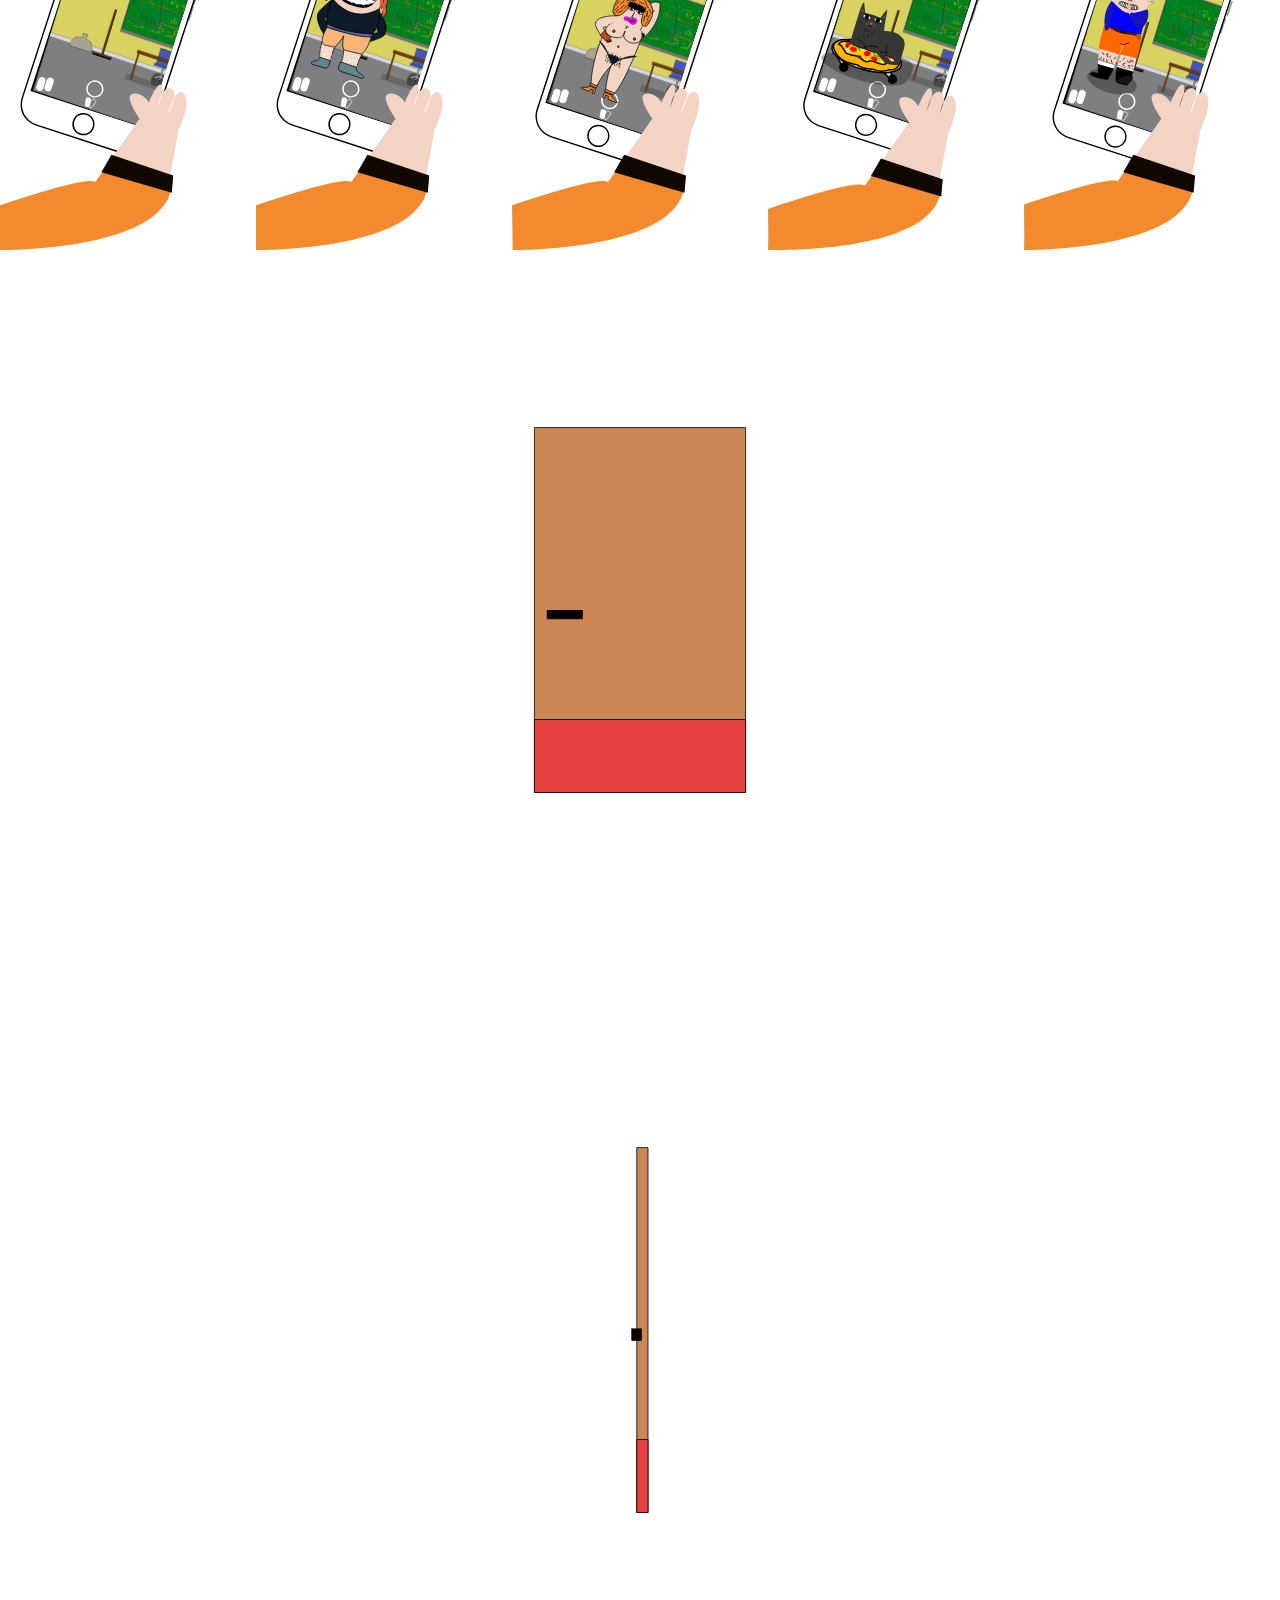
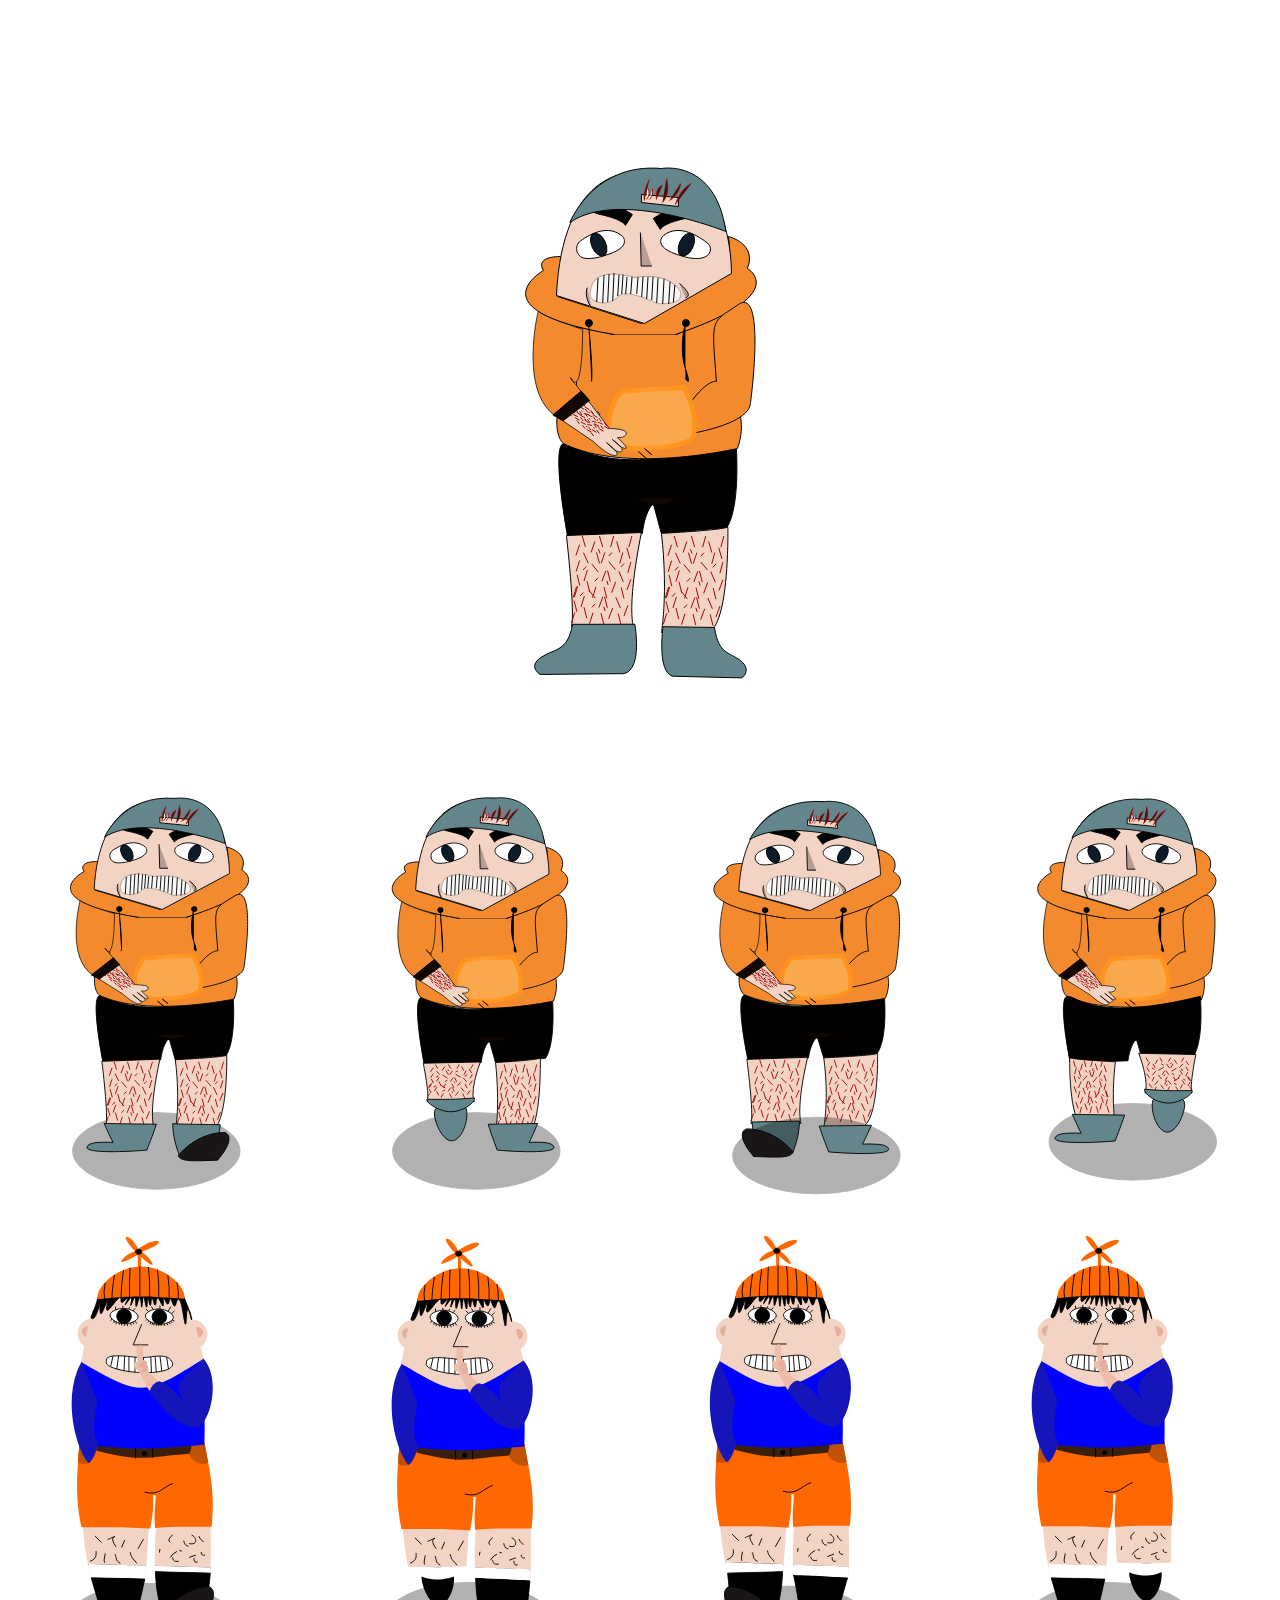
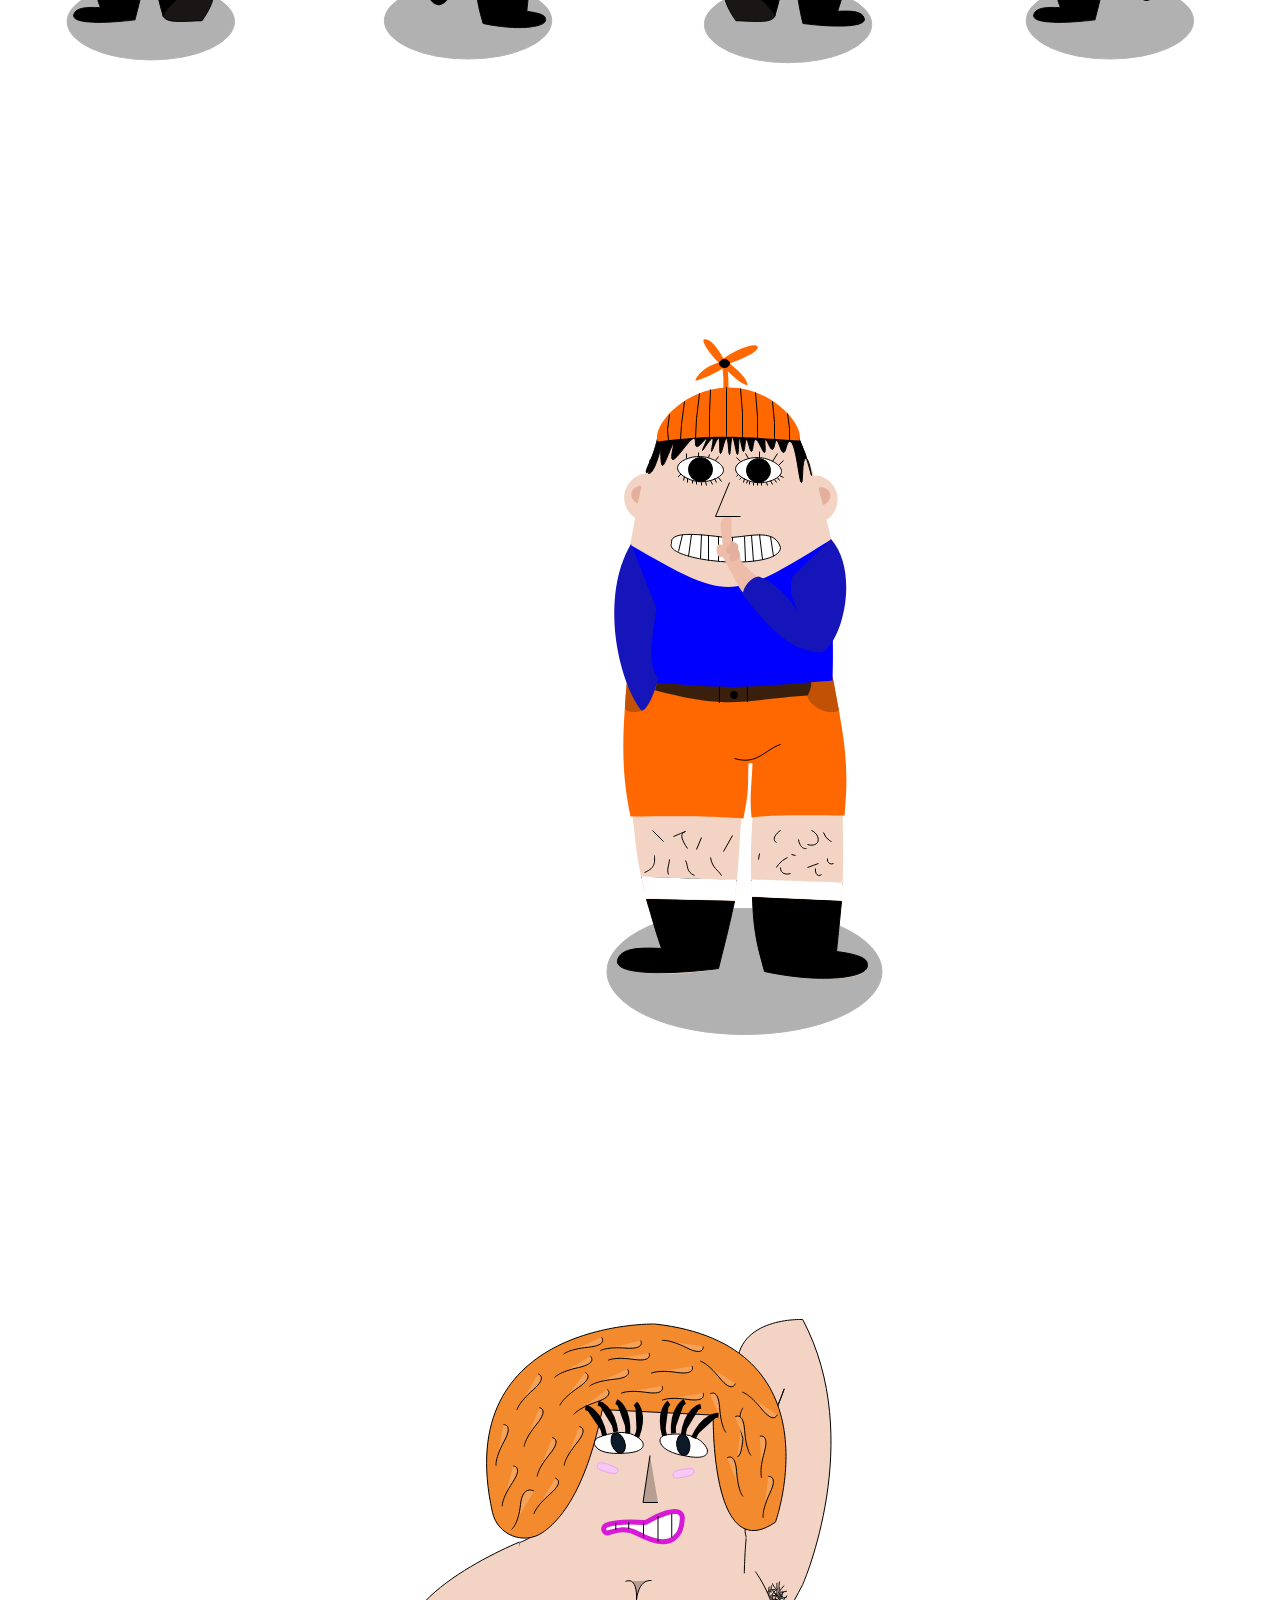
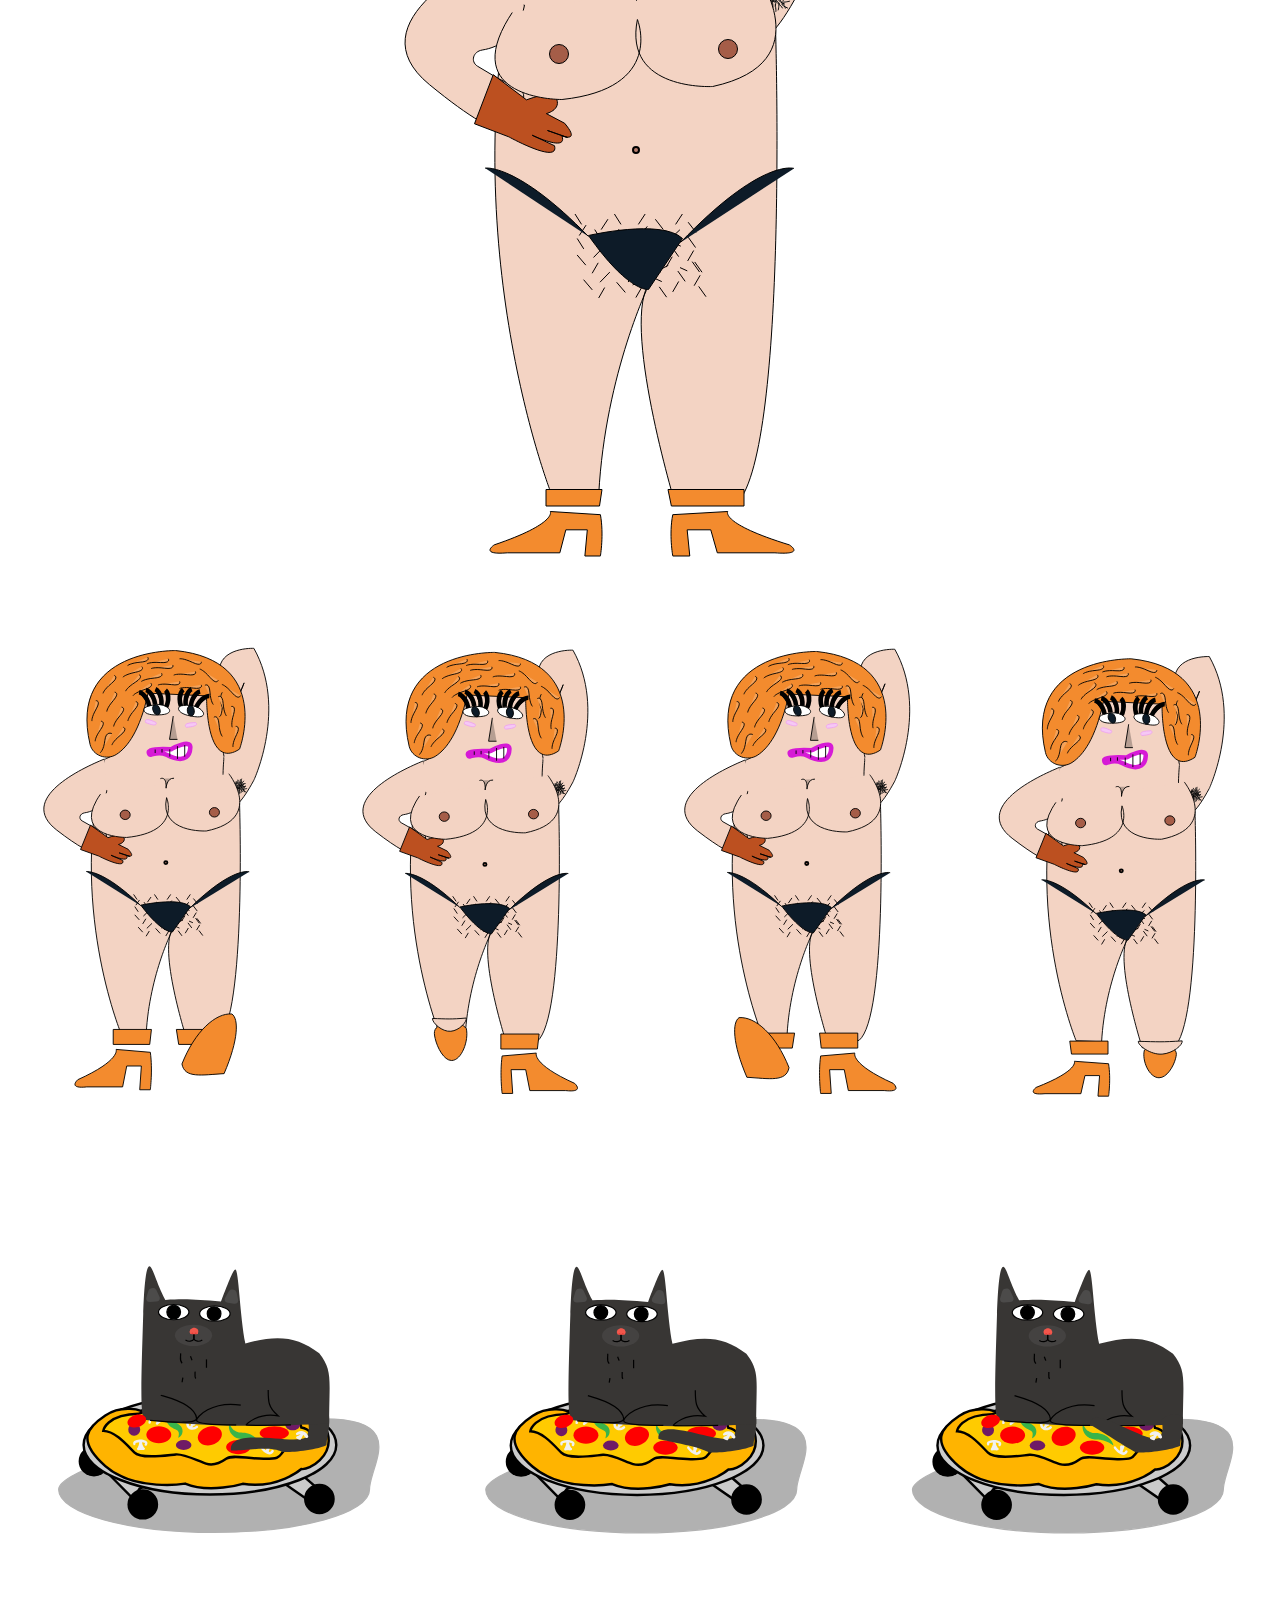
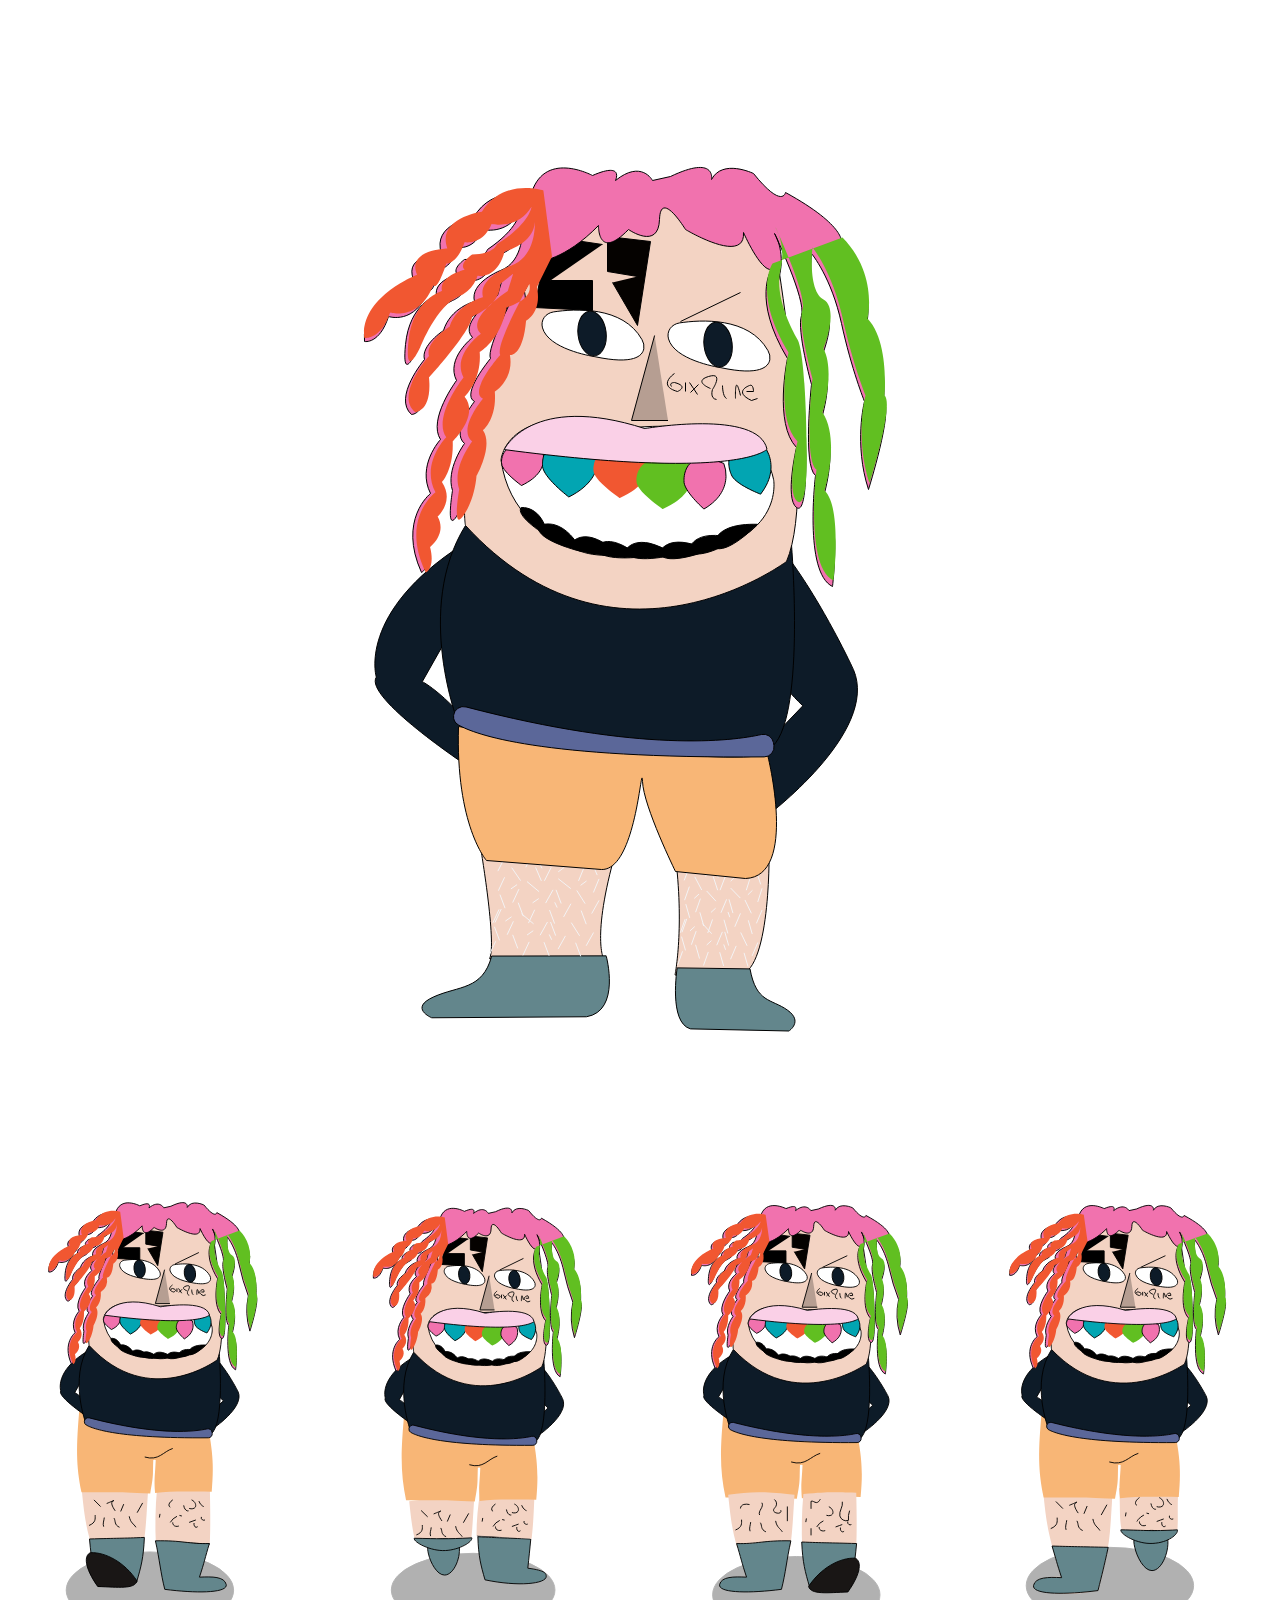
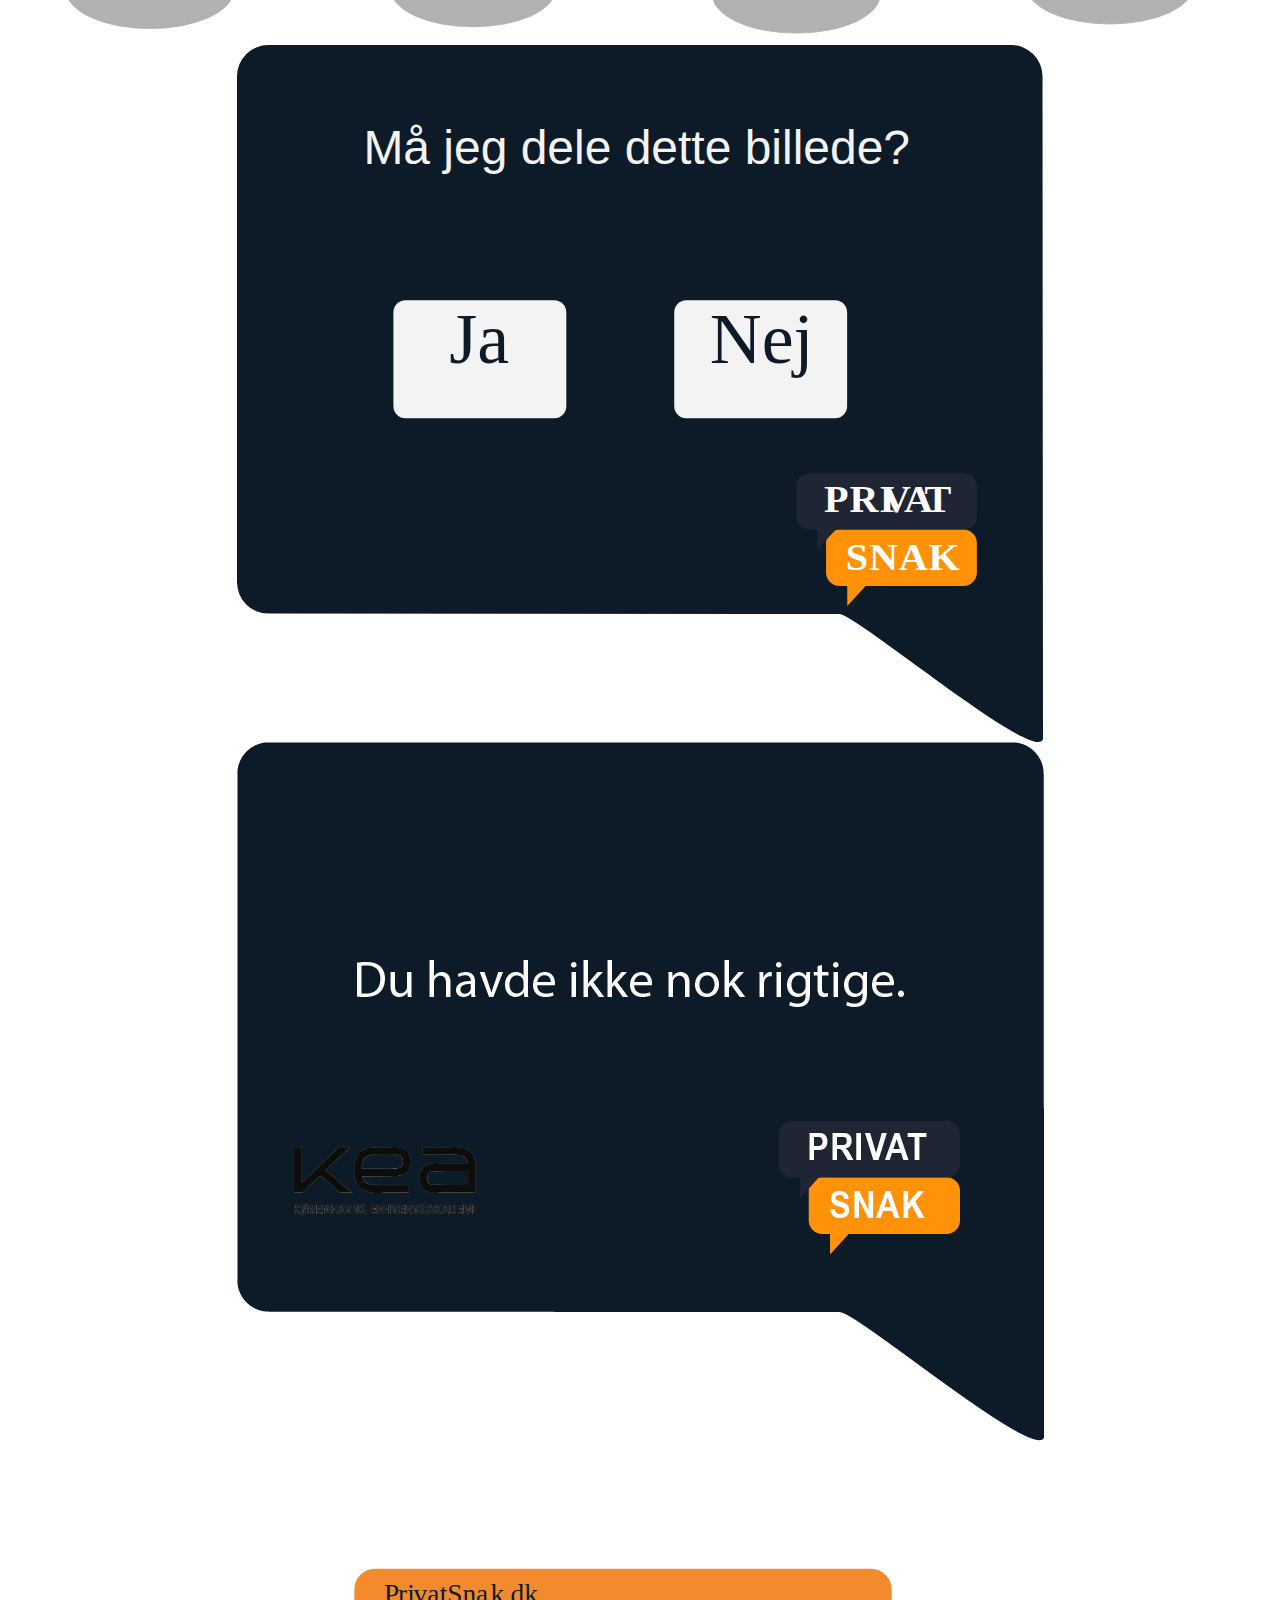
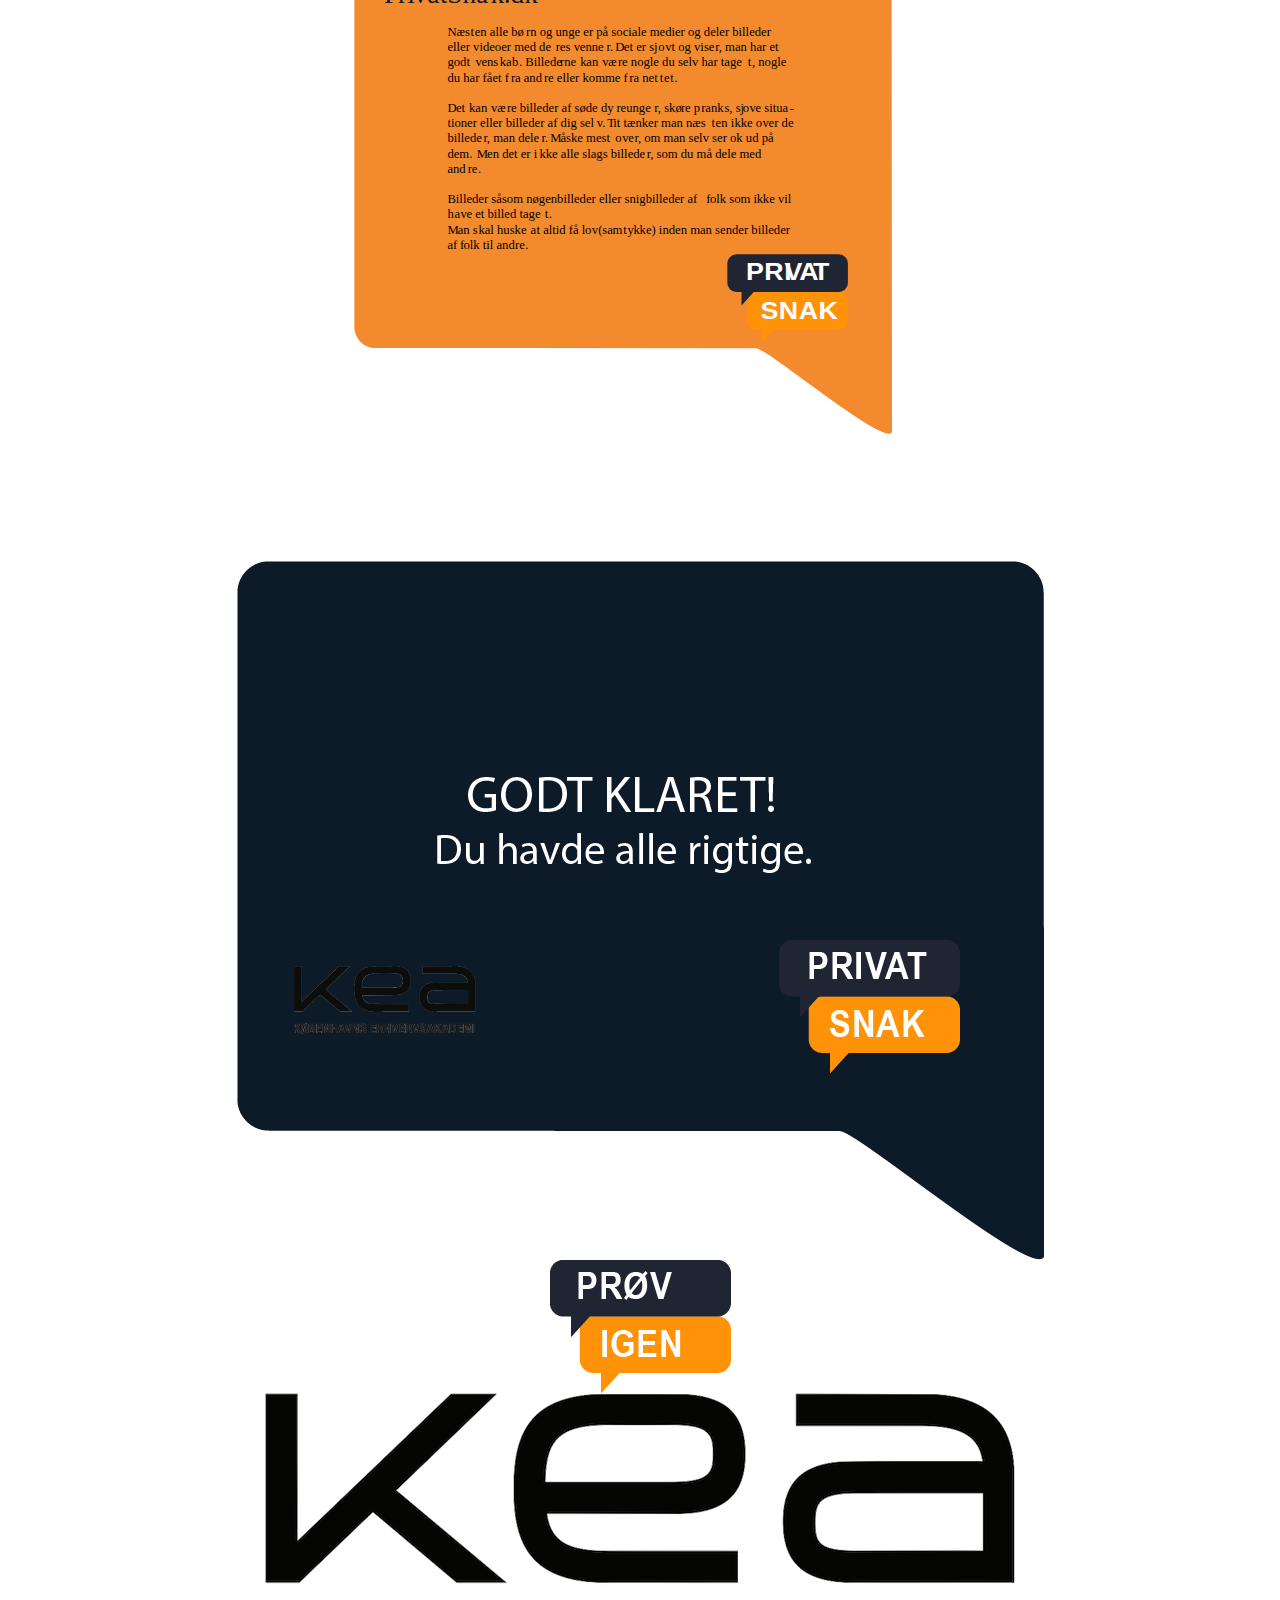
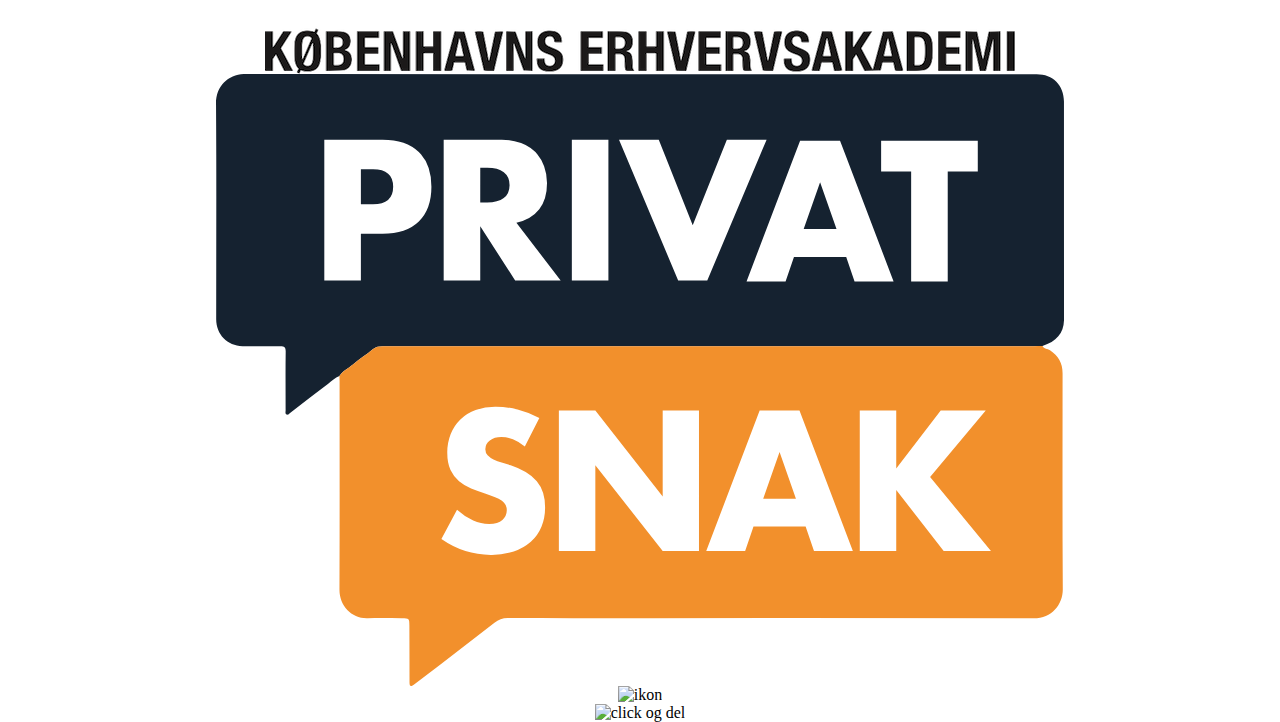
==== commit e07da236: "rettet links" ====
--- a/assetliste.html
+++ b/assetliste.html
@@ -19,9 +19,8 @@
 <header>
 
     <nav>
-        <a href="index.html">Forside</a>
-        <a href="">Animation</a>
-        <a href="index.html">Dokumentation</a>
+        <a href="index.html">Forside/Dokumentation</a>
+        <a href="http://jakobfalkenberg.dk/kea/02-animation/privatsnak/forside.html">Animation</a>
         <a href="styletile.html">Styletile</a>
         <a href="assetliste.html">Assets</a>
     </nav>
--- a/index.css
+++ b/index.css
@@ -76,6 +76,12 @@
 
 }
 
+#Ferniseringen object {
+     width: 50vw;
+    height: 600px;
+
+}
+
 header h1 {
     font-family: arial;
     color: white;
